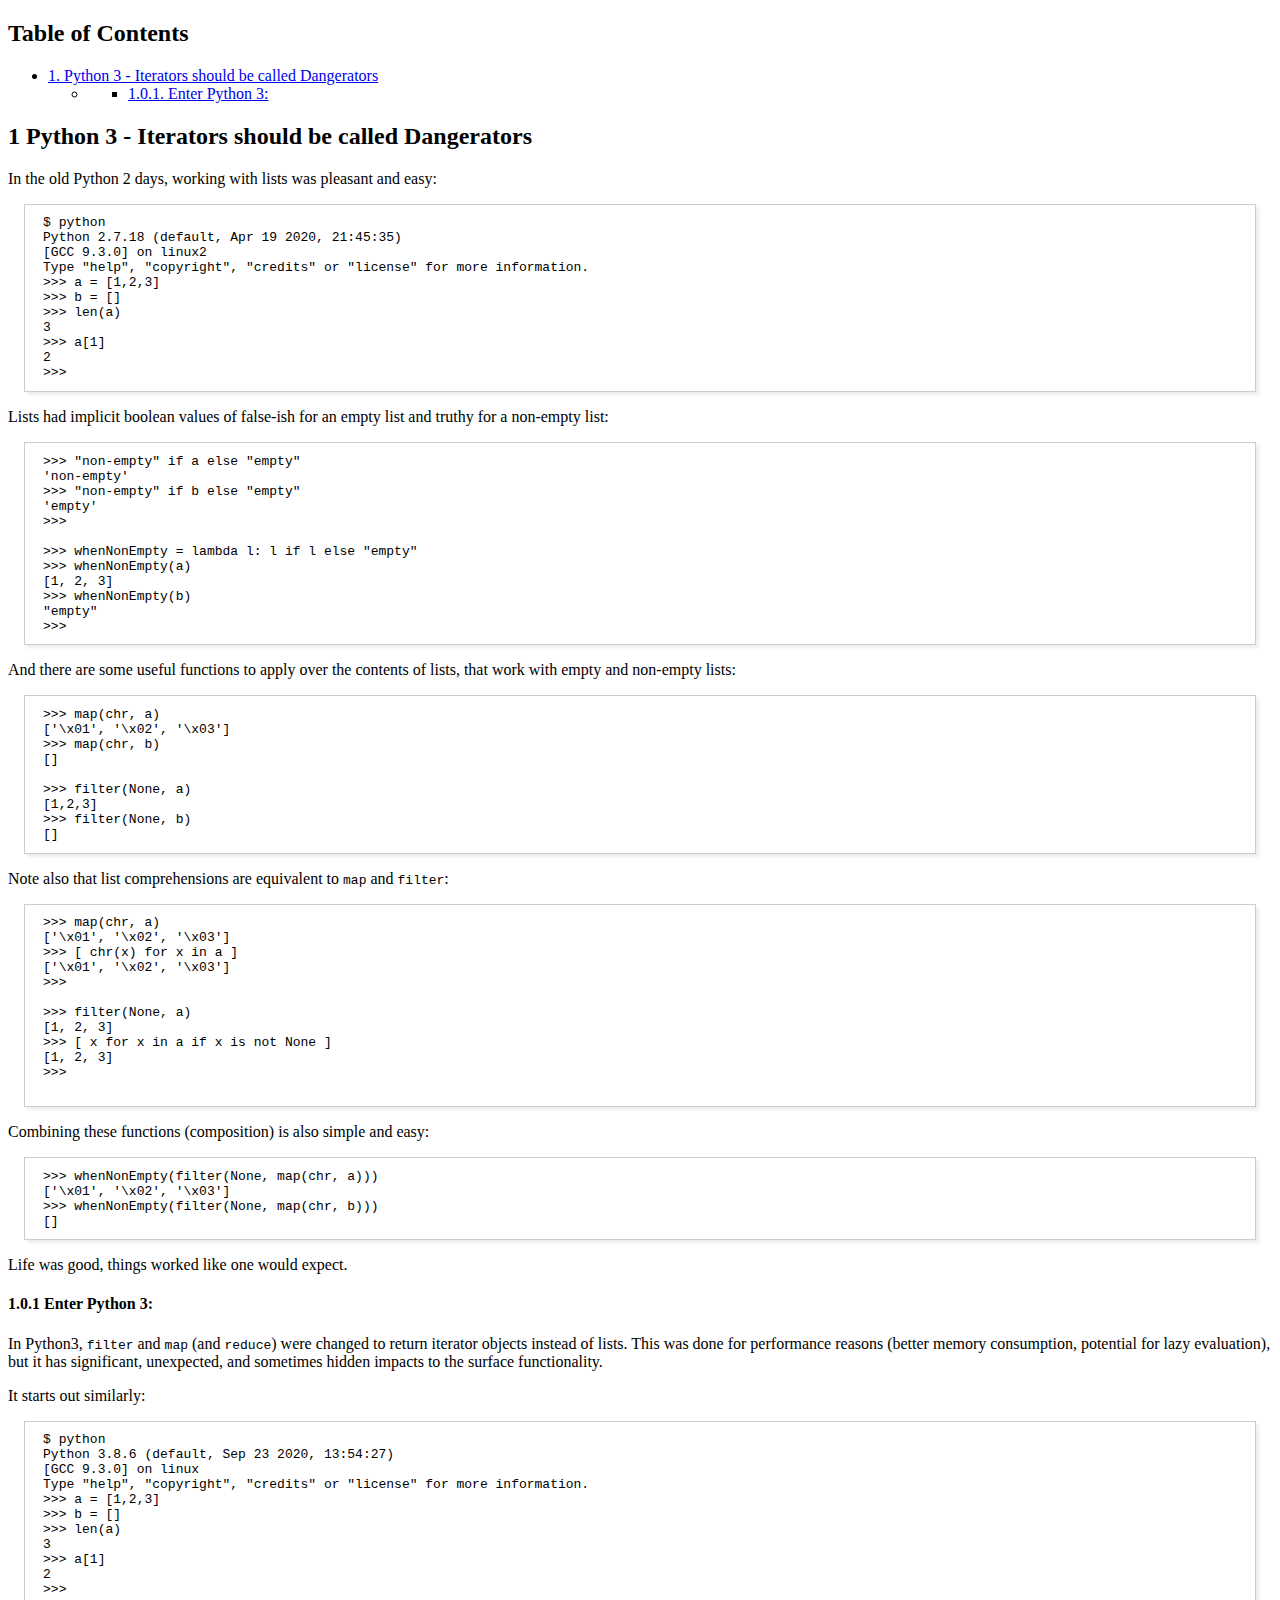
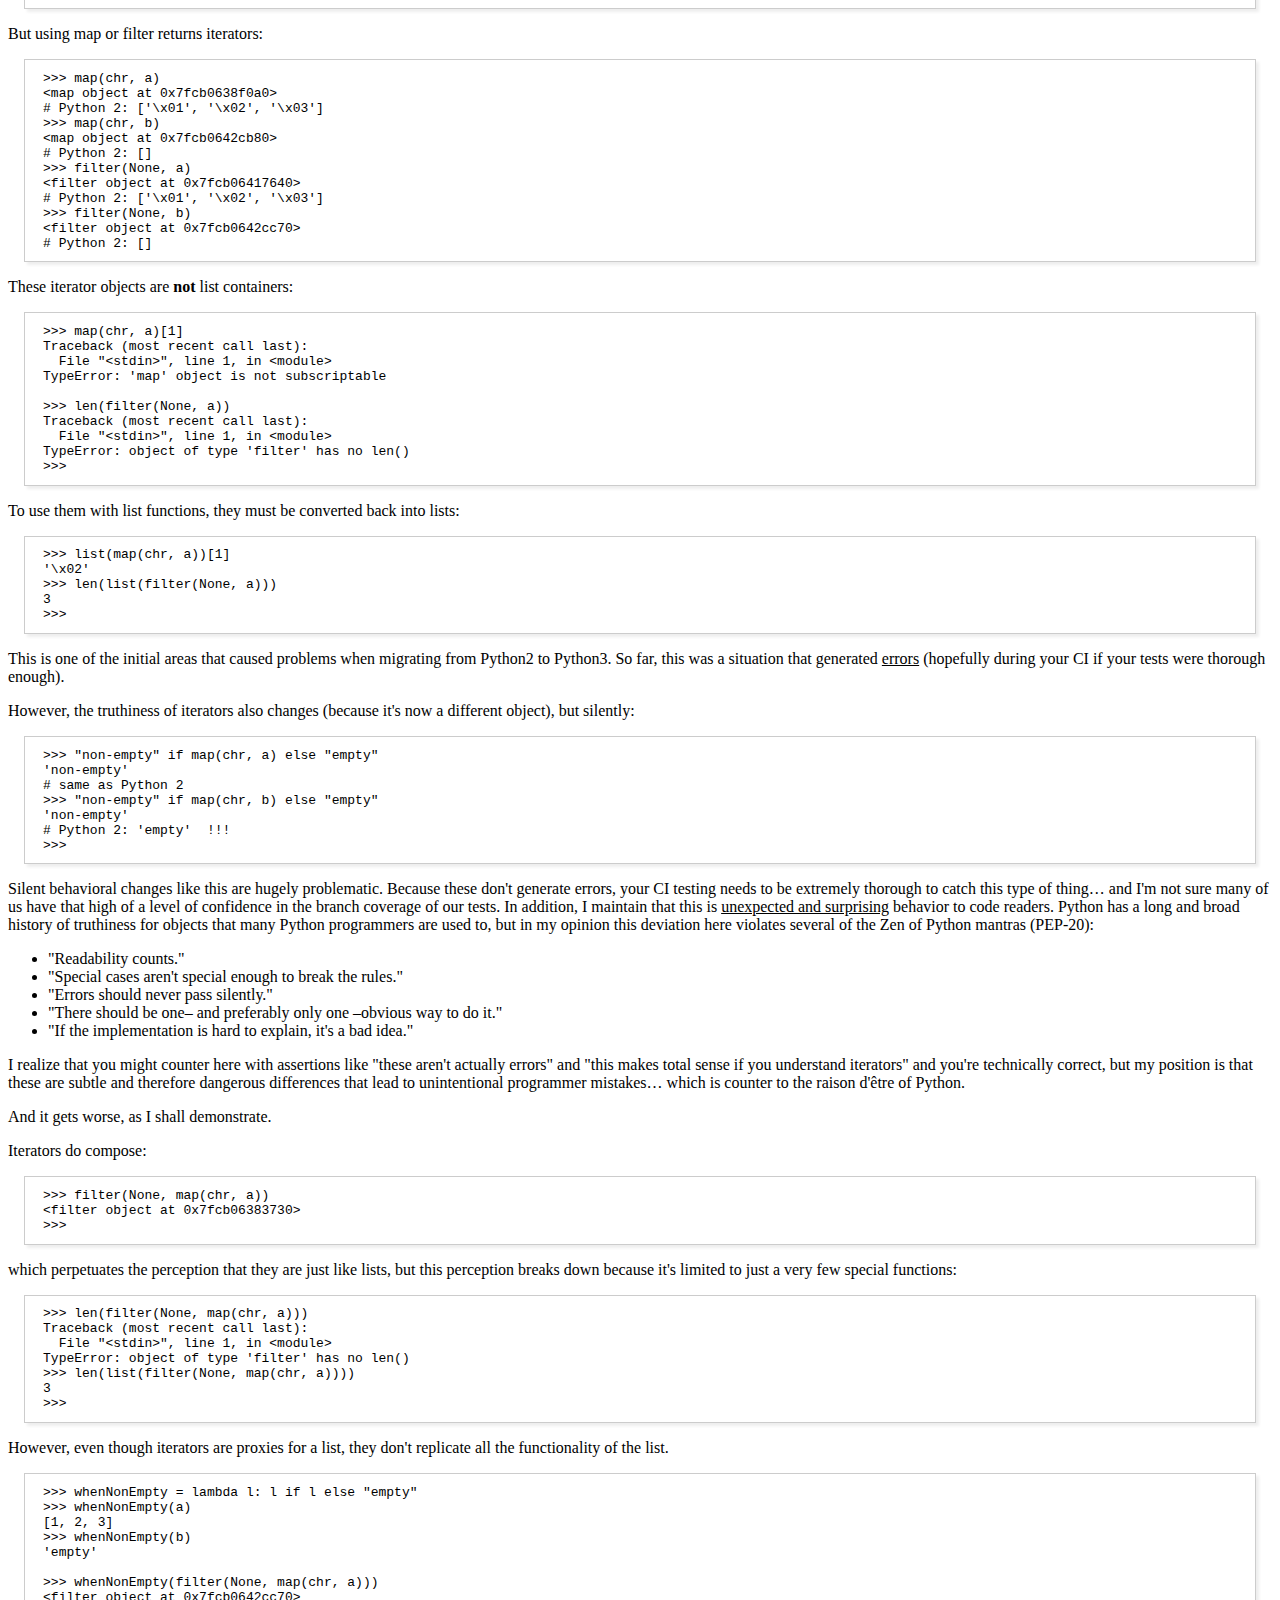
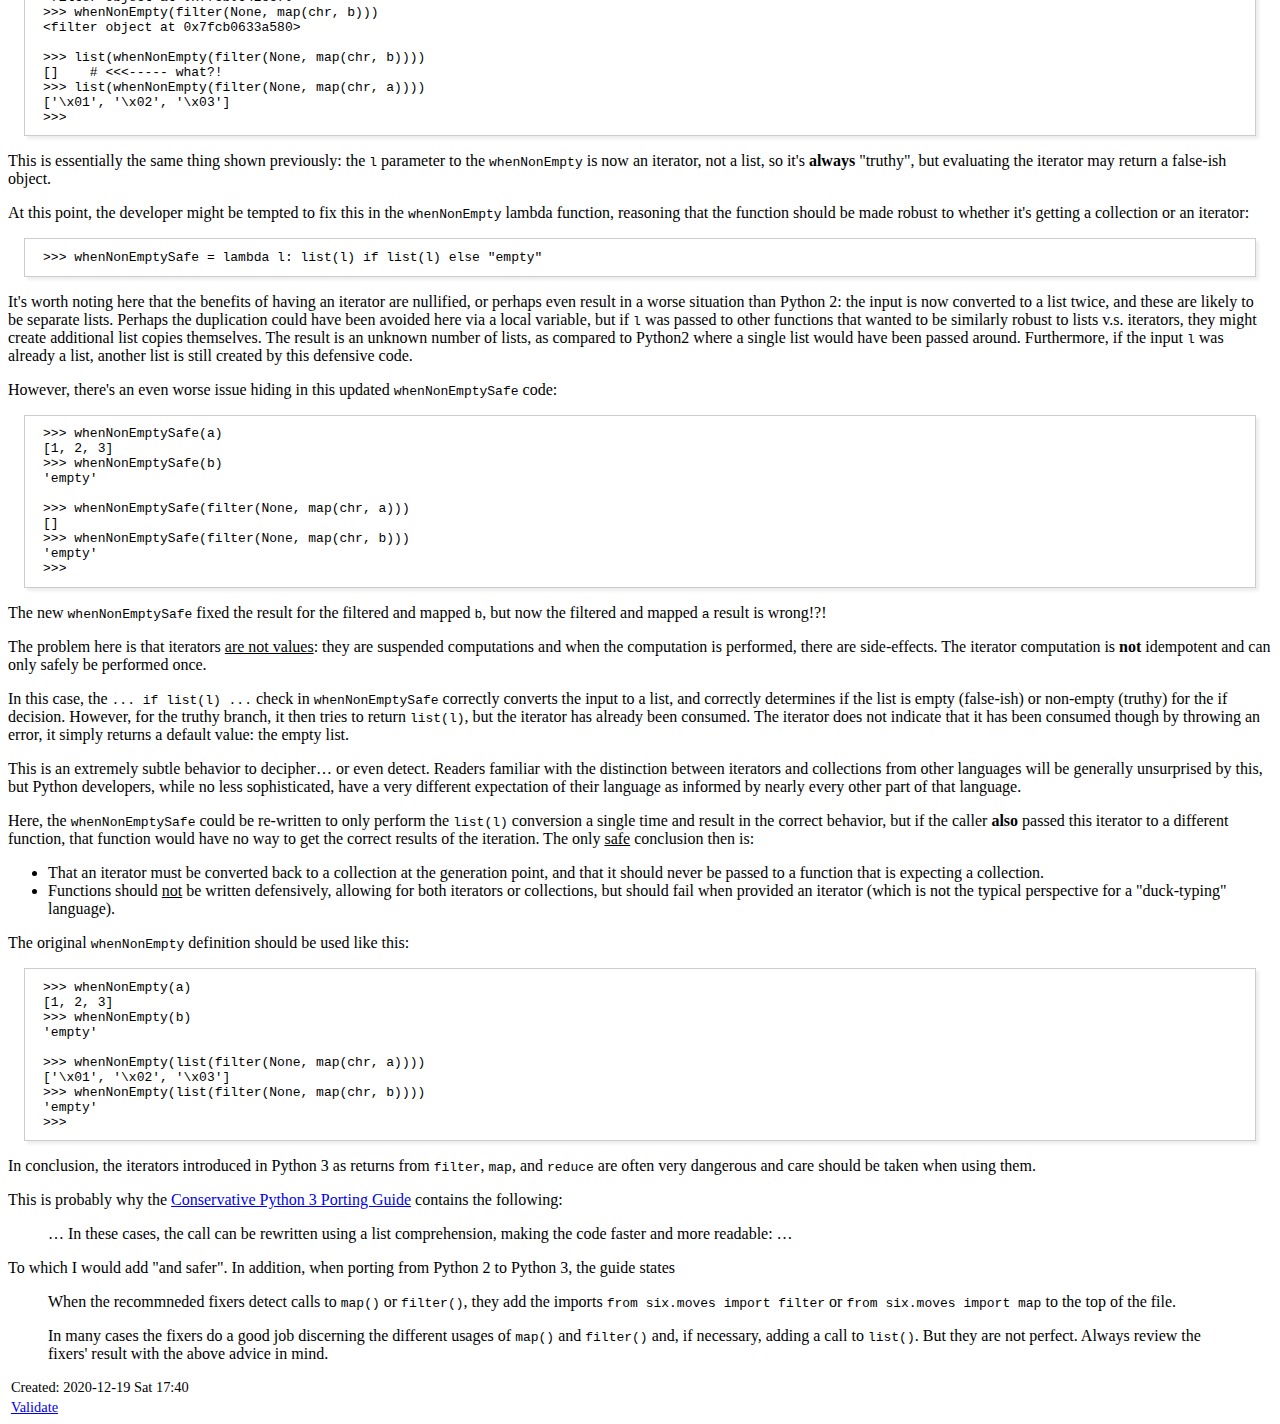
==== python3Dangerator.html @ 51eda881 "Use org-export to generate HTML form." ====
<?xml version="1.0" encoding="utf-8"?>
<!DOCTYPE html PUBLIC "-//W3C//DTD XHTML 1.0 Strict//EN"
"http://www.w3.org/TR/xhtml1/DTD/xhtml1-strict.dtd">
<html xmlns="http://www.w3.org/1999/xhtml" lang="en" xml:lang="en">
<head>
<!-- 2020-12-19 Sat 17:40 -->
<meta http-equiv="Content-Type" content="text/html;charset=utf-8" />
<meta name="viewport" content="width=device-width, initial-scale=1" />
<title>&lrm;</title>
<meta name="generator" content="Org mode" />
<style type="text/css">
 <!--/*--><![CDATA[/*><!--*/
  .title  { text-align: center;
             margin-bottom: .2em; }
  .subtitle { text-align: center;
              font-size: medium;
              font-weight: bold;
              margin-top:0; }
  .todo   { font-family: monospace; color: red; }
  .done   { font-family: monospace; color: green; }
  .priority { font-family: monospace; color: orange; }
  .tag    { background-color: #eee; font-family: monospace;
            padding: 2px; font-size: 80%; font-weight: normal; }
  .timestamp { color: #bebebe; }
  .timestamp-kwd { color: #5f9ea0; }
  .org-right  { margin-left: auto; margin-right: 0px;  text-align: right; }
  .org-left   { margin-left: 0px;  margin-right: auto; text-align: left; }
  .org-center { margin-left: auto; margin-right: auto; text-align: center; }
  .underline { text-decoration: underline; }
  #postamble p, #preamble p { font-size: 90%; margin: .2em; }
  p.verse { margin-left: 3%; }
  pre {
    border: 1px solid #ccc;
    box-shadow: 3px 3px 3px #eee;
    padding: 8pt;
    font-family: monospace;
    overflow: auto;
    margin: 1.2em;
  }
  pre.src {
    position: relative;
    overflow: visible;
    padding-top: 1.2em;
  }
  pre.src:before {
    display: none;
    position: absolute;
    background-color: white;
    top: -10px;
    right: 10px;
    padding: 3px;
    border: 1px solid black;
  }
  pre.src:hover:before { display: inline;}
  /* Languages per Org manual */
  pre.src-asymptote:before { content: 'Asymptote'; }
  pre.src-awk:before { content: 'Awk'; }
  pre.src-C:before { content: 'C'; }
  /* pre.src-C++ doesn't work in CSS */
  pre.src-clojure:before { content: 'Clojure'; }
  pre.src-css:before { content: 'CSS'; }
  pre.src-D:before { content: 'D'; }
  pre.src-ditaa:before { content: 'ditaa'; }
  pre.src-dot:before { content: 'Graphviz'; }
  pre.src-calc:before { content: 'Emacs Calc'; }
  pre.src-emacs-lisp:before { content: 'Emacs Lisp'; }
  pre.src-fortran:before { content: 'Fortran'; }
  pre.src-gnuplot:before { content: 'gnuplot'; }
  pre.src-haskell:before { content: 'Haskell'; }
  pre.src-hledger:before { content: 'hledger'; }
  pre.src-java:before { content: 'Java'; }
  pre.src-js:before { content: 'Javascript'; }
  pre.src-latex:before { content: 'LaTeX'; }
  pre.src-ledger:before { content: 'Ledger'; }
  pre.src-lisp:before { content: 'Lisp'; }
  pre.src-lilypond:before { content: 'Lilypond'; }
  pre.src-lua:before { content: 'Lua'; }
  pre.src-matlab:before { content: 'MATLAB'; }
  pre.src-mscgen:before { content: 'Mscgen'; }
  pre.src-ocaml:before { content: 'Objective Caml'; }
  pre.src-octave:before { content: 'Octave'; }
  pre.src-org:before { content: 'Org mode'; }
  pre.src-oz:before { content: 'OZ'; }
  pre.src-plantuml:before { content: 'Plantuml'; }
  pre.src-processing:before { content: 'Processing.js'; }
  pre.src-python:before { content: 'Python'; }
  pre.src-R:before { content: 'R'; }
  pre.src-ruby:before { content: 'Ruby'; }
  pre.src-sass:before { content: 'Sass'; }
  pre.src-scheme:before { content: 'Scheme'; }
  pre.src-screen:before { content: 'Gnu Screen'; }
  pre.src-sed:before { content: 'Sed'; }
  pre.src-sh:before { content: 'shell'; }
  pre.src-sql:before { content: 'SQL'; }
  pre.src-sqlite:before { content: 'SQLite'; }
  /* additional languages in org.el's org-babel-load-languages alist */
  pre.src-forth:before { content: 'Forth'; }
  pre.src-io:before { content: 'IO'; }
  pre.src-J:before { content: 'J'; }
  pre.src-makefile:before { content: 'Makefile'; }
  pre.src-maxima:before { content: 'Maxima'; }
  pre.src-perl:before { content: 'Perl'; }
  pre.src-picolisp:before { content: 'Pico Lisp'; }
  pre.src-scala:before { content: 'Scala'; }
  pre.src-shell:before { content: 'Shell Script'; }
  pre.src-ebnf2ps:before { content: 'ebfn2ps'; }
  /* additional language identifiers per "defun org-babel-execute"
       in ob-*.el */
  pre.src-cpp:before  { content: 'C++'; }
  pre.src-abc:before  { content: 'ABC'; }
  pre.src-coq:before  { content: 'Coq'; }
  pre.src-groovy:before  { content: 'Groovy'; }
  /* additional language identifiers from org-babel-shell-names in
     ob-shell.el: ob-shell is the only babel language using a lambda to put
     the execution function name together. */
  pre.src-bash:before  { content: 'bash'; }
  pre.src-csh:before  { content: 'csh'; }
  pre.src-ash:before  { content: 'ash'; }
  pre.src-dash:before  { content: 'dash'; }
  pre.src-ksh:before  { content: 'ksh'; }
  pre.src-mksh:before  { content: 'mksh'; }
  pre.src-posh:before  { content: 'posh'; }
  /* Additional Emacs modes also supported by the LaTeX listings package */
  pre.src-ada:before { content: 'Ada'; }
  pre.src-asm:before { content: 'Assembler'; }
  pre.src-caml:before { content: 'Caml'; }
  pre.src-delphi:before { content: 'Delphi'; }
  pre.src-html:before { content: 'HTML'; }
  pre.src-idl:before { content: 'IDL'; }
  pre.src-mercury:before { content: 'Mercury'; }
  pre.src-metapost:before { content: 'MetaPost'; }
  pre.src-modula-2:before { content: 'Modula-2'; }
  pre.src-pascal:before { content: 'Pascal'; }
  pre.src-ps:before { content: 'PostScript'; }
  pre.src-prolog:before { content: 'Prolog'; }
  pre.src-simula:before { content: 'Simula'; }
  pre.src-tcl:before { content: 'tcl'; }
  pre.src-tex:before { content: 'TeX'; }
  pre.src-plain-tex:before { content: 'Plain TeX'; }
  pre.src-verilog:before { content: 'Verilog'; }
  pre.src-vhdl:before { content: 'VHDL'; }
  pre.src-xml:before { content: 'XML'; }
  pre.src-nxml:before { content: 'XML'; }
  /* add a generic configuration mode; LaTeX export needs an additional
     (add-to-list 'org-latex-listings-langs '(conf " ")) in .emacs */
  pre.src-conf:before { content: 'Configuration File'; }

  table { border-collapse:collapse; }
  caption.t-above { caption-side: top; }
  caption.t-bottom { caption-side: bottom; }
  td, th { vertical-align:top;  }
  th.org-right  { text-align: center;  }
  th.org-left   { text-align: center;   }
  th.org-center { text-align: center; }
  td.org-right  { text-align: right;  }
  td.org-left   { text-align: left;   }
  td.org-center { text-align: center; }
  dt { font-weight: bold; }
  .footpara { display: inline; }
  .footdef  { margin-bottom: 1em; }
  .figure { padding: 1em; }
  .figure p { text-align: center; }
  .inlinetask {
    padding: 10px;
    border: 2px solid gray;
    margin: 10px;
    background: #ffffcc;
  }
  #org-div-home-and-up
   { text-align: right; font-size: 70%; white-space: nowrap; }
  textarea { overflow-x: auto; }
  .linenr { font-size: smaller }
  .code-highlighted { background-color: #ffff00; }
  .org-info-js_info-navigation { border-style: none; }
  #org-info-js_console-label
    { font-size: 10px; font-weight: bold; white-space: nowrap; }
  .org-info-js_search-highlight
    { background-color: #ffff00; color: #000000; font-weight: bold; }
  .org-svg { width: 90%; }
  /*]]>*/-->
</style>
<script type="text/javascript">
/*
@licstart  The following is the entire license notice for the
JavaScript code in this tag.

Copyright (C) 2012-2019 Free Software Foundation, Inc.

The JavaScript code in this tag is free software: you can
redistribute it and/or modify it under the terms of the GNU
General Public License (GNU GPL) as published by the Free Software
Foundation, either version 3 of the License, or (at your option)
any later version.  The code is distributed WITHOUT ANY WARRANTY;
without even the implied warranty of MERCHANTABILITY or FITNESS
FOR A PARTICULAR PURPOSE.  See the GNU GPL for more details.

As additional permission under GNU GPL version 3 section 7, you
may distribute non-source (e.g., minimized or compacted) forms of
that code without the copy of the GNU GPL normally required by
section 4, provided you include this license notice and a URL
through which recipients can access the Corresponding Source.


@licend  The above is the entire license notice
for the JavaScript code in this tag.
*/
<!--/*--><![CDATA[/*><!--*/
 function CodeHighlightOn(elem, id)
 {
   var target = document.getElementById(id);
   if(null != target) {
     elem.cacheClassElem = elem.className;
     elem.cacheClassTarget = target.className;
     target.className = "code-highlighted";
     elem.className   = "code-highlighted";
   }
 }
 function CodeHighlightOff(elem, id)
 {
   var target = document.getElementById(id);
   if(elem.cacheClassElem)
     elem.className = elem.cacheClassElem;
   if(elem.cacheClassTarget)
     target.className = elem.cacheClassTarget;
 }
/*]]>*///-->
</script>
</head>
<body>
<div id="content">
<div id="table-of-contents">
<h2>Table of Contents</h2>
<div id="text-table-of-contents">
<ul>
<li><a href="#org1768fa9">1. Python 3 - Iterators should be called Dangerators</a>
<ul>
<li>
<ul>
<li><a href="#orge7d2450">1.0.1. Enter Python 3:</a></li>
</ul>
</li>
</ul>
</li>
</ul>
</div>
</div>
<div id="outline-container-org1768fa9" class="outline-2">
<h2 id="org1768fa9"><span class="section-number-2">1</span> Python 3 - Iterators should be called Dangerators</h2>
<div class="outline-text-2" id="text-1">
<p>
In the old Python 2 days, working with lists was pleasant and easy:
</p>

<pre class="example">
 $ python
 Python 2.7.18 (default, Apr 19 2020, 21:45:35)
 [GCC 9.3.0] on linux2
 Type "help", "copyright", "credits" or "license" for more information.
 &gt;&gt;&gt; a = [1,2,3]
 &gt;&gt;&gt; b = []
 &gt;&gt;&gt; len(a)
 3
 &gt;&gt;&gt; a[1]
 2
 &gt;&gt;&gt;
</pre>

<p>
Lists had implicit boolean values of false-ish for an empty list and
truthy for a non-empty list:
</p>

<pre class="example">
 &gt;&gt;&gt; "non-empty" if a else "empty"
 'non-empty'
 &gt;&gt;&gt; "non-empty" if b else "empty"
 'empty'
 &gt;&gt;&gt;

 &gt;&gt;&gt; whenNonEmpty = lambda l: l if l else "empty"
 &gt;&gt;&gt; whenNonEmpty(a)
 [1, 2, 3]
 &gt;&gt;&gt; whenNonEmpty(b)
 "empty"
 &gt;&gt;&gt;
</pre>

<p>
And there are some useful functions to apply over the contents of
lists, that work with empty and non-empty lists:
</p>

<pre class="example">
 &gt;&gt;&gt; map(chr, a)
 ['\x01', '\x02', '\x03']
 &gt;&gt;&gt; map(chr, b)
 []

 &gt;&gt;&gt; filter(None, a)
 [1,2,3]
 &gt;&gt;&gt; filter(None, b)
 []
</pre>

<p>
Note also that list comprehensions are equivalent to <code>map</code> and <code>filter</code>:
</p>

<pre class="example">
 &gt;&gt;&gt; map(chr, a)
 ['\x01', '\x02', '\x03']
 &gt;&gt;&gt; [ chr(x) for x in a ]
 ['\x01', '\x02', '\x03']
 &gt;&gt;&gt;

 &gt;&gt;&gt; filter(None, a)
 [1, 2, 3]
 &gt;&gt;&gt; [ x for x in a if x is not None ]
 [1, 2, 3]
 &gt;&gt;&gt;
 
</pre>

<p>
Combining these functions (composition) is also simple and easy:
</p>

<pre class="example">
 &gt;&gt;&gt; whenNonEmpty(filter(None, map(chr, a)))
 ['\x01', '\x02', '\x03']
 &gt;&gt;&gt; whenNonEmpty(filter(None, map(chr, b)))
 []
</pre>

<p>
Life was good, things worked like one would expect.
</p>
</div>

<div id="outline-container-orge7d2450" class="outline-4">
<h4 id="orge7d2450"><span class="section-number-4">1.0.1</span> Enter Python 3:</h4>
<div class="outline-text-4" id="text-1-0-1">
<p>
In Python3, <code>filter</code> and <code>map</code> (and <code>reduce</code>) were changed to return
iterator objects instead of lists.  This was done for performance
reasons (better memory consumption, potential for lazy evaluation),
but it has significant, unexpected, and sometimes hidden impacts to
the surface functionality.
</p>

<p>
It starts out similarly:
</p>

<pre class="example">
 $ python
 Python 3.8.6 (default, Sep 23 2020, 13:54:27)
 [GCC 9.3.0] on linux
 Type "help", "copyright", "credits" or "license" for more information.
 &gt;&gt;&gt; a = [1,2,3]
 &gt;&gt;&gt; b = []
 &gt;&gt;&gt; len(a)
 3
 &gt;&gt;&gt; a[1]
 2
 &gt;&gt;&gt;
</pre>

<p>
But using map or filter returns iterators:
</p>

<pre class="example">
 &gt;&gt;&gt; map(chr, a)
 &lt;map object at 0x7fcb0638f0a0&gt;
 # Python 2: ['\x01', '\x02', '\x03']
 &gt;&gt;&gt; map(chr, b)
 &lt;map object at 0x7fcb0642cb80&gt;
 # Python 2: []
 &gt;&gt;&gt; filter(None, a)
 &lt;filter object at 0x7fcb06417640&gt;
 # Python 2: ['\x01', '\x02', '\x03']
 &gt;&gt;&gt; filter(None, b)
 &lt;filter object at 0x7fcb0642cc70&gt;
 # Python 2: []
</pre>

<p>
These iterator objects are <b>not</b> list containers:
</p>

<pre class="example">
 &gt;&gt;&gt; map(chr, a)[1]
 Traceback (most recent call last):
   File "&lt;stdin&gt;", line 1, in &lt;module&gt;
 TypeError: 'map' object is not subscriptable

 &gt;&gt;&gt; len(filter(None, a))
 Traceback (most recent call last):
   File "&lt;stdin&gt;", line 1, in &lt;module&gt;
 TypeError: object of type 'filter' has no len()
 &gt;&gt;&gt; 
</pre>

<p>
To use them with list functions, they must be converted back into lists:
</p>

<pre class="example">
 &gt;&gt;&gt; list(map(chr, a))[1]
 '\x02'
 &gt;&gt;&gt; len(list(filter(None, a)))
 3
 &gt;&gt;&gt;
</pre>

<p>
This is one of the initial areas that caused problems when migrating
from Python2 to Python3.  So far, this was a situation that generated
<span class="underline">errors</span> (hopefully during your CI if your tests were thorough
enough).  
</p>

<p>
However, the truthiness of iterators also changes (because it's now a
different object), but silently:
</p>

<pre class="example">
 &gt;&gt;&gt; "non-empty" if map(chr, a) else "empty"
 'non-empty'
 # same as Python 2
 &gt;&gt;&gt; "non-empty" if map(chr, b) else "empty"
 'non-empty'
 # Python 2: 'empty'  !!!
 &gt;&gt;&gt;
</pre>

<p>
Silent behavioral changes like this are hugely problematic.  Because
these don't generate errors, your CI testing needs to be extremely
thorough to catch this type of thing&#x2026; and I'm not sure many of us
have that high of a level of confidence in the branch coverage of our
tests.  In addition, I maintain that this is <span class="underline">unexpected and
surprising</span> behavior to code readers.  Python has a long and broad
history of truthiness for objects that many Python programmers are
used to, but in my opinion this deviation here violates several of
the Zen of Python mantras (PEP-20):
</p>

<ul class="org-ul">
<li>"Readability counts."</li>
<li>"Special cases aren't special enough to break the rules."</li>
<li>"Errors should never pass silently."</li>
<li>"There should be one&#x2013; and preferably only one &#x2013;obvious way to do it."</li>
<li>"If the implementation is hard to explain, it's a bad idea."</li>
</ul>

<p>
I realize that you might counter here with assertions like "these
aren't actually errors" and "this makes total sense if you understand
iterators" and you're technically correct, but my position is that
these are subtle and therefore dangerous differences that lead to
unintentional programmer mistakes&#x2026; which is counter to the raison
d'être of Python.
</p>

<p>
And it gets worse, as I shall demonstrate.
</p>

<p>
Iterators do compose:
</p>

<pre class="example">
 &gt;&gt;&gt; filter(None, map(chr, a))
 &lt;filter object at 0x7fcb06383730&gt;
 &gt;&gt;&gt;
</pre>

<p>
which perpetuates the perception that they are just like lists, but
this perception breaks down because it's limited to just a very few
special functions:
</p>

<pre class="example">
 &gt;&gt;&gt; len(filter(None, map(chr, a)))
 Traceback (most recent call last):
   File "&lt;stdin&gt;", line 1, in &lt;module&gt;
 TypeError: object of type 'filter' has no len()
 &gt;&gt;&gt; len(list(filter(None, map(chr, a))))
 3
 &gt;&gt;&gt;
</pre>

<p>
However, even though iterators are proxies for a list, they don't
replicate all the functionality of the list.
</p>

<pre class="example">
 &gt;&gt;&gt; whenNonEmpty = lambda l: l if l else "empty"
 &gt;&gt;&gt; whenNonEmpty(a)
 [1, 2, 3]
 &gt;&gt;&gt; whenNonEmpty(b)
 'empty'

 &gt;&gt;&gt; whenNonEmpty(filter(None, map(chr, a)))
 &lt;filter object at 0x7fcb0642cc70&gt;
 &gt;&gt;&gt; whenNonEmpty(filter(None, map(chr, b)))
 &lt;filter object at 0x7fcb0633a580&gt;

 &gt;&gt;&gt; list(whenNonEmpty(filter(None, map(chr, b))))
 []    # &lt;&lt;&lt;----- what?!
 &gt;&gt;&gt; list(whenNonEmpty(filter(None, map(chr, a))))
 ['\x01', '\x02', '\x03']
 &gt;&gt;&gt;
</pre>

<p>
This is essentially the same thing shown previously: the <code>l</code>
parameter to the <code>whenNonEmpty</code> is now an iterator, not a list, so
it's <b>always</b> "truthy", but evaluating the iterator may return a
false-ish object.
</p>

<p>
At this point, the developer might be tempted to fix this in the
<code>whenNonEmpty</code> lambda function, reasoning that the function should be
made robust to whether it's getting a collection or an iterator:
</p>

<pre class="example">
 &gt;&gt;&gt; whenNonEmptySafe = lambda l: list(l) if list(l) else "empty"
</pre>

<p>
It's worth noting here that the benefits of having an iterator are
nullified, or perhaps even result in a worse situation than Python 2:
the input is now converted to a list twice, and these are likely to
be separate lists.  Perhaps the duplication could have been avoided
here via a local variable, but if <code>l</code> was passed to other functions
that wanted to be similarly robust to lists v.s. iterators, they
might create additional list copies themselves.  The result is an
unknown number of lists, as compared to Python2 where a single list
would have been passed around.  Furthermore, if the input <code>l</code> was
already a list, another list is still created by this defensive code.
</p>

<p>
However, there's an even worse issue hiding in this updated
<code>whenNonEmptySafe</code> code:
</p>

<pre class="example">
 &gt;&gt;&gt; whenNonEmptySafe(a)
 [1, 2, 3]
 &gt;&gt;&gt; whenNonEmptySafe(b)
 'empty'

 &gt;&gt;&gt; whenNonEmptySafe(filter(None, map(chr, a)))
 []
 &gt;&gt;&gt; whenNonEmptySafe(filter(None, map(chr, b)))
 'empty'
 &gt;&gt;&gt; 
</pre>

<p>
The new <code>whenNonEmptySafe</code> fixed the result for the filtered and
mapped <code>b</code>, but now the filtered and mapped <code>a</code> result is wrong!?!
</p>

<p>
The problem here is that iterators <span class="underline">are not values</span>: they are
suspended computations and when the computation is performed, there
are side-effects.  The iterator computation is <b>not</b> idempotent and
can only safely be performed once.
</p>

<p>
In this case, the <code>... if list(l) ...</code> check in <code>whenNonEmptySafe</code>
correctly converts the input to a list, and correctly determines if
the list is empty (false-ish) or non-empty (truthy) for the if
decision.  However, for the truthy branch, it then tries to return
<code>list(l)</code>, but the iterator has already been consumed.  The iterator
does not indicate that it has been consumed though by throwing an
error, it simply returns a default value: the empty list.
</p>

<p>
This is an extremely subtle behavior to decipher&#x2026; or even detect.
Readers familiar with the distinction between iterators and
collections from other languages will be generally unsurprised by
this, but Python developers, while no less sophisticated, have a very
different expectation of their language as informed by nearly every
other part of that language.
</p>

<p>
Here, the <code>whenNonEmptySafe</code> could be re-written to only perform the
<code>list(l)</code> conversion a single time and result in the correct
behavior, but if the caller <b>also</b> passed this iterator to a
different function, that function would have no way to get the
correct results of the iteration.  The only <span class="underline">safe</span> conclusion then is:
</p>

<ul class="org-ul">
<li>That an iterator must be converted back to a collection at the
generation point, and that it should never be passed to a function
that is expecting a collection.</li>

<li>Functions should <span class="underline">not</span> be written defensively, allowing for both
iterators or collections, but should fail when provided an
iterator (which is not the typical perspective for a "duck-typing"
language).</li>
</ul>

<p>
The original <code>whenNonEmpty</code> definition should be used like this:
</p>

<pre class="example">
 &gt;&gt;&gt; whenNonEmpty(a)
 [1, 2, 3]
 &gt;&gt;&gt; whenNonEmpty(b)
 'empty'

 &gt;&gt;&gt; whenNonEmpty(list(filter(None, map(chr, a))))
 ['\x01', '\x02', '\x03']
 &gt;&gt;&gt; whenNonEmpty(list(filter(None, map(chr, b))))
 'empty'
 &gt;&gt;&gt; 
</pre>

<p>
In conclusion, the iterators introduced in Python 3 as returns from
<code>filter</code>, <code>map</code>, and <code>reduce</code> are often very dangerous and care
should be taken when using them.
</p>

<p>
This is probably why the <a href="https://portingguide.readthedocs.io/en/latest/iterators.html">Conservative Python 3 Porting Guide</a> contains
the following:
</p>

<blockquote>
<p>
&#x2026; In these cases, the call can be rewritten using a list
comprehension, making the code faster and more readable: &#x2026;
</p>
</blockquote>

<p>
To which I would add "and safer".  In addition, when porting from
Python 2 to Python 3, the guide states
</p>

<blockquote>
<p>
When the recommneded fixers detect calls to <code>map()</code> or <code>filter()</code>,
they add the imports <code>from six.moves import filter</code> or <code>from
   six.moves import map</code> to the top of the file.
</p>

<p>
In many cases the fixers do a good job discerning the different
usages of <code>map()</code> and <code>filter()</code> and, if necessary, adding a call
to <code>list()</code>.  But they are not perfect.  Always review the fixers'
result with the above advice in mind.
</p>
</blockquote>
</div>
</div>
</div>
</div>
<div id="postamble" class="status">
<p class="date">Created: 2020-12-19 Sat 17:40</p>
<p class="validation"><a href="http://validator.w3.org/check?uri=referer">Validate</a></p>
</div>
</body>
</html>
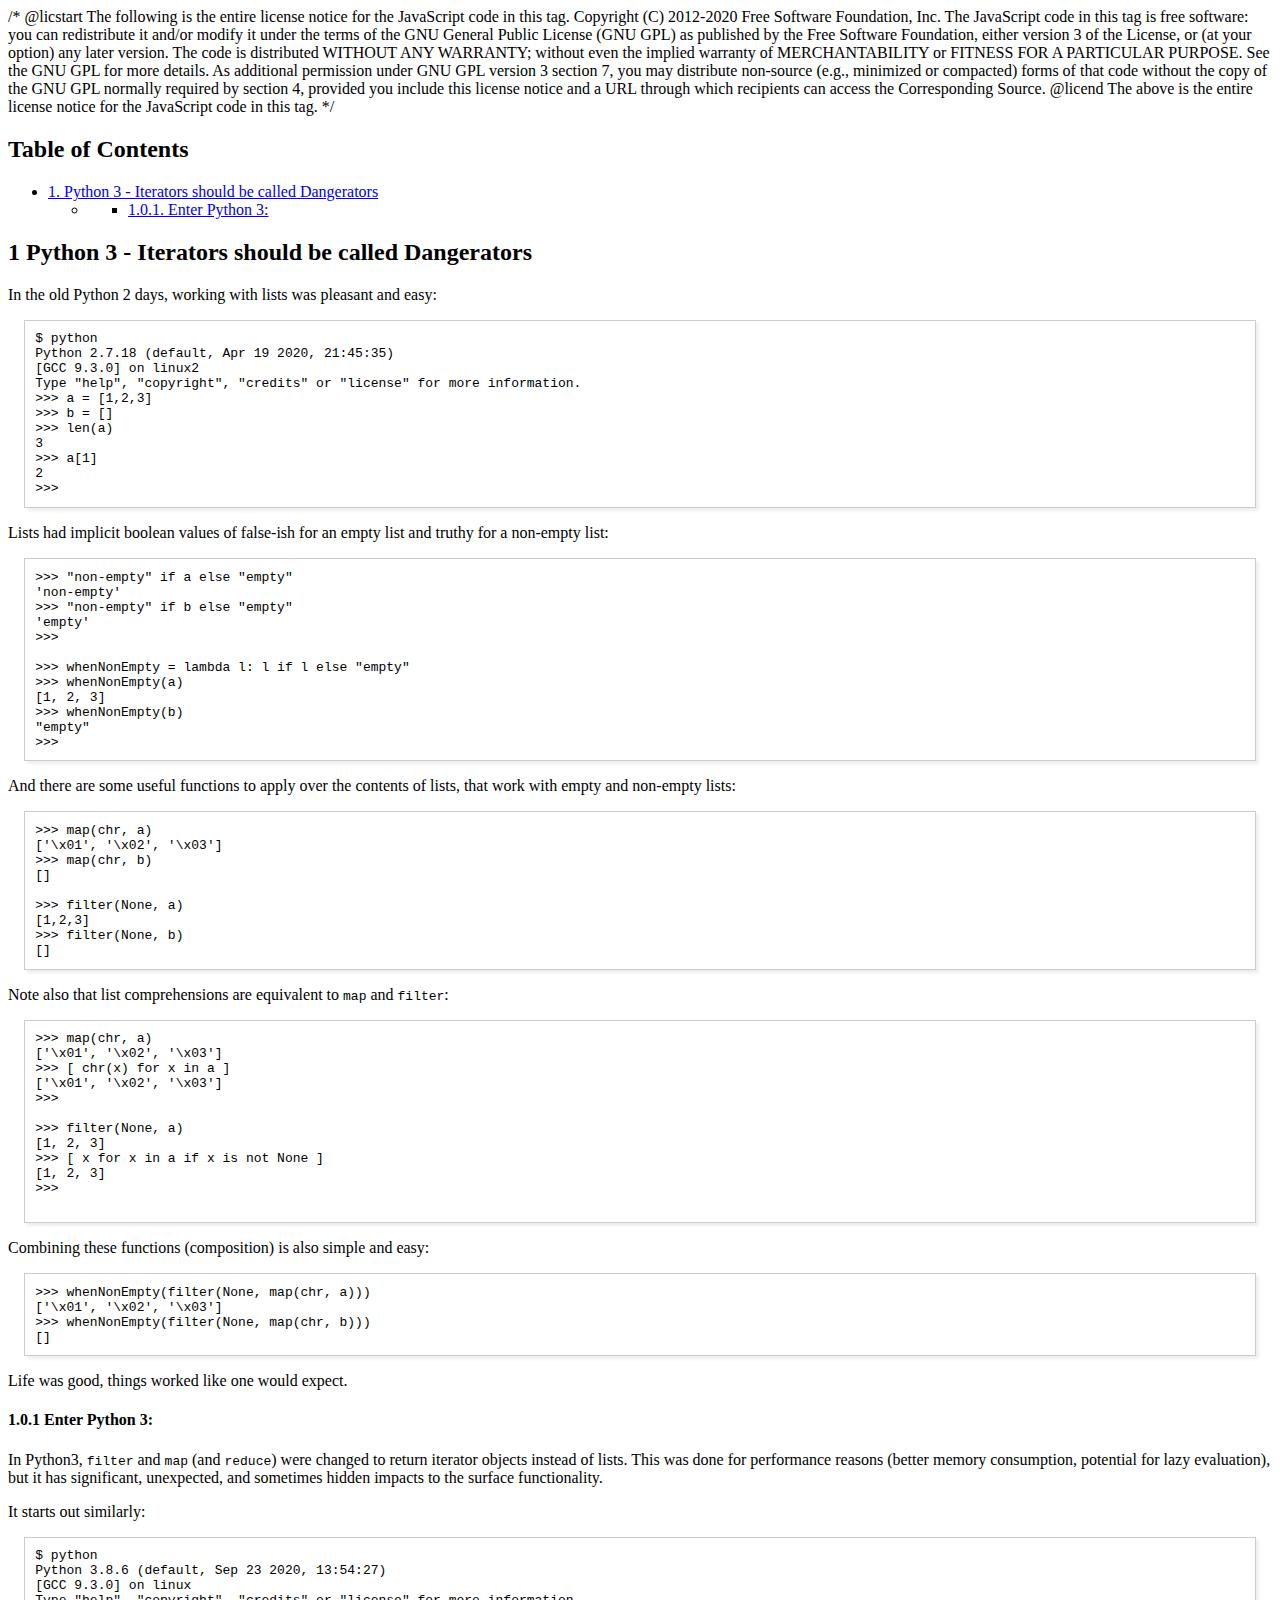
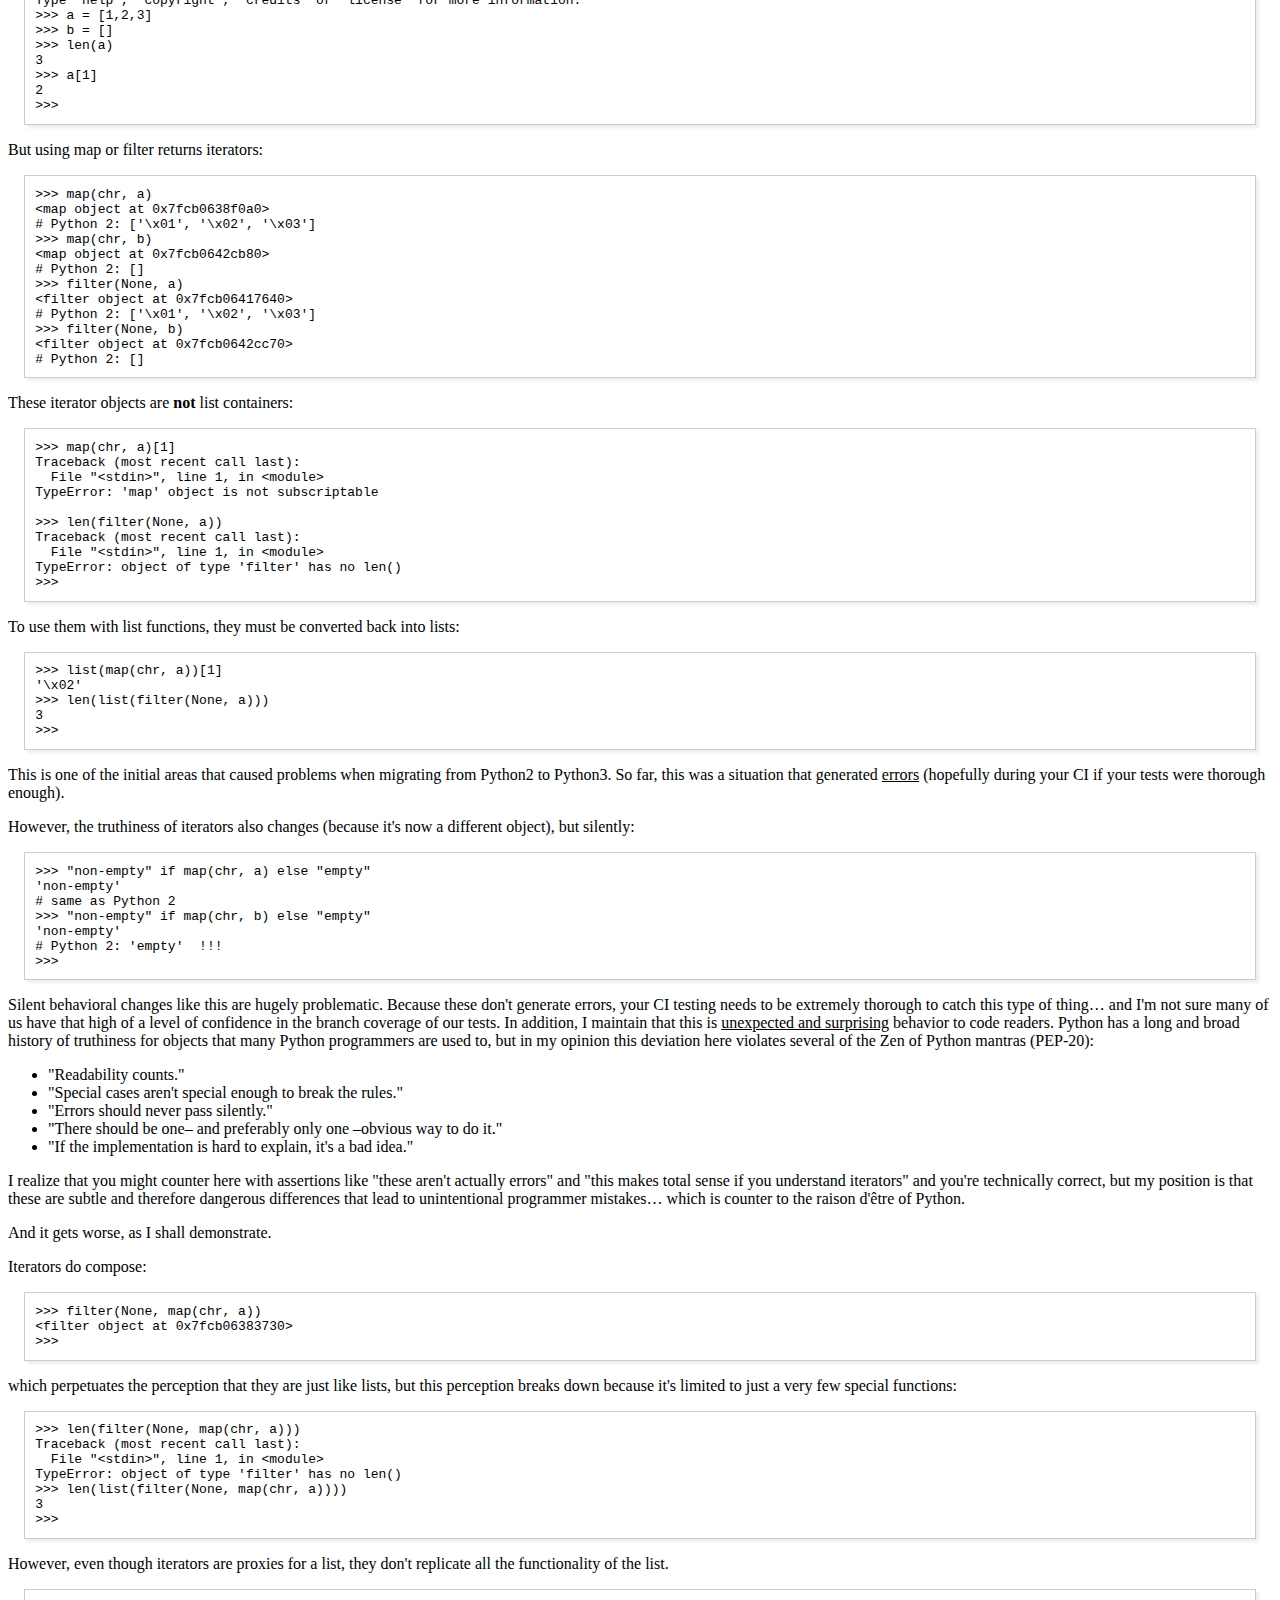
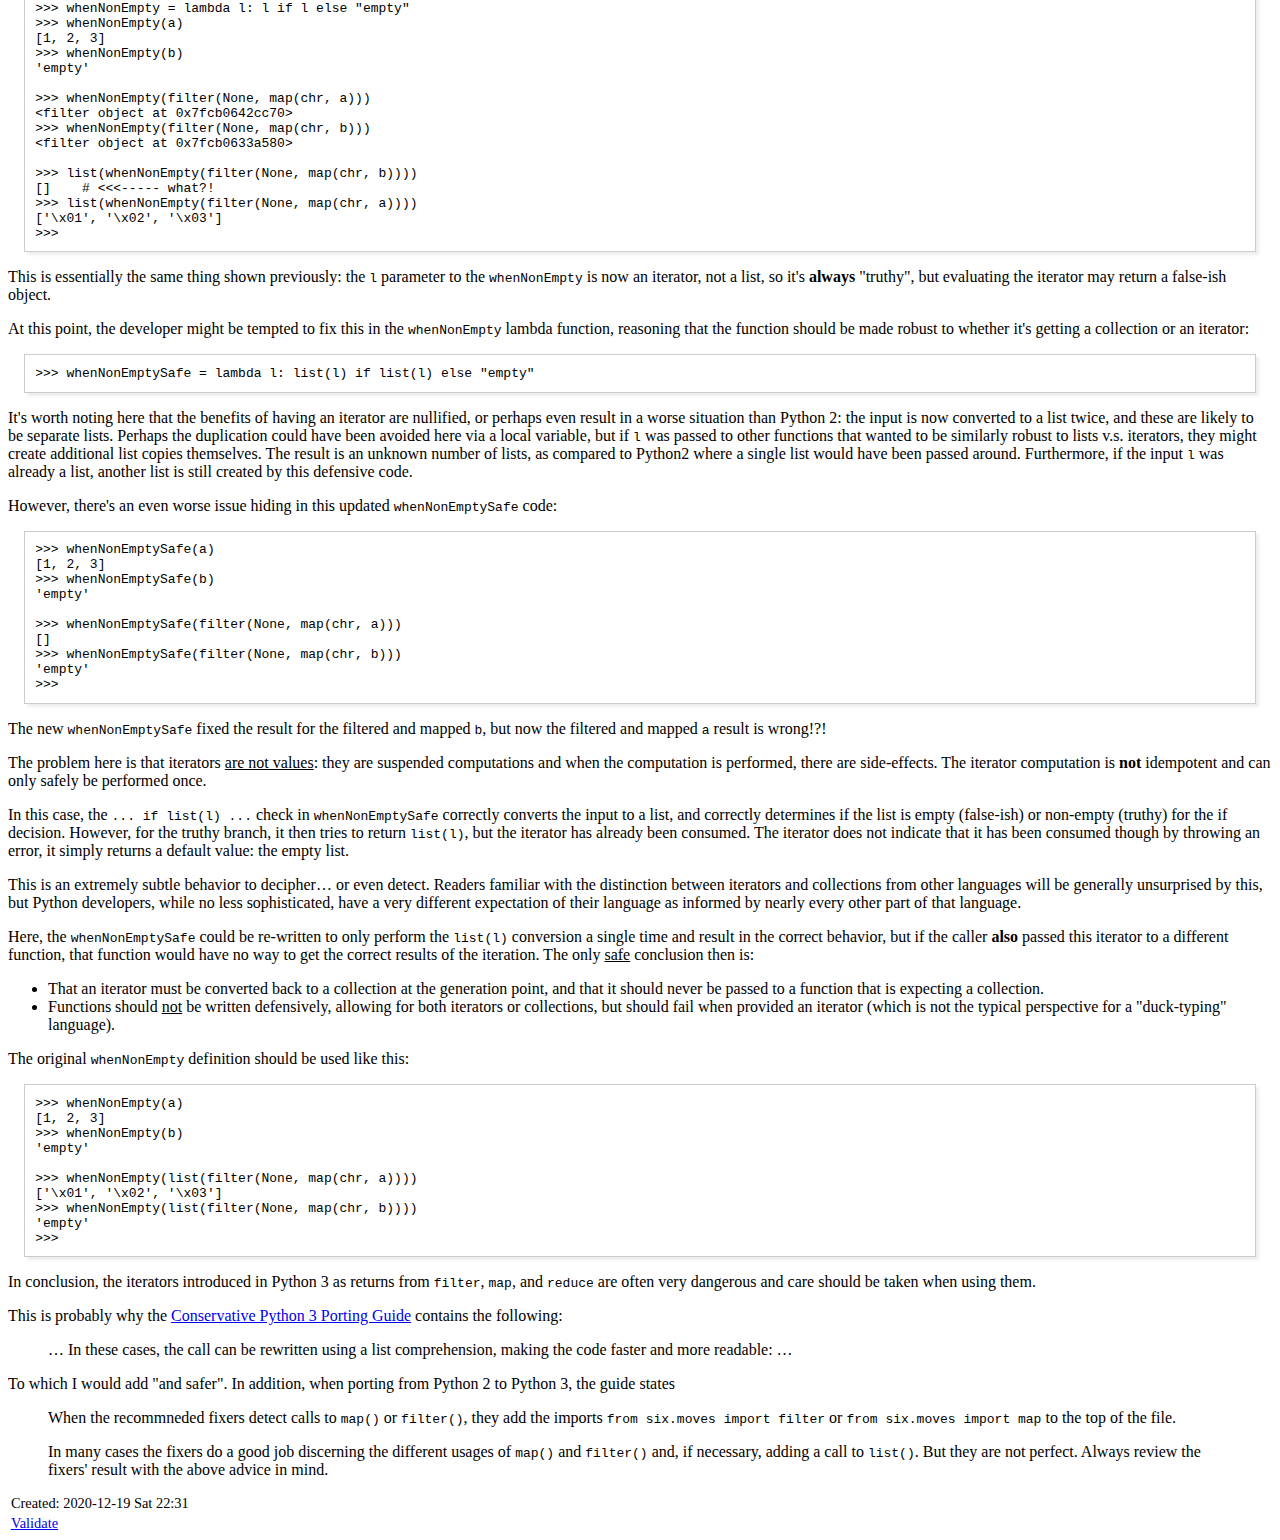
==== commit 6622c8aa: "Use external CSS and add do/gen_html.sh to generate consistently." ====
--- a/python3Dangerator.html
+++ b/python3Dangerator.html
@@ -3,7 +3,7 @@
 "http://www.w3.org/TR/xhtml1/DTD/xhtml1-strict.dtd">
 <html xmlns="http://www.w3.org/1999/xhtml" lang="en" xml:lang="en">
 <head>
-<!-- 2020-12-19 Sat 17:40 -->
+<!-- 2020-12-19 Sat 22:31 -->
 <meta http-equiv="Content-Type" content="text/html;charset=utf-8" />
 <meta name="viewport" content="width=device-width, initial-scale=1" />
 <title>&lrm;</title>
@@ -160,6 +160,19 @@
   .footdef  { margin-bottom: 1em; }
   .figure { padding: 1em; }
   .figure p { text-align: center; }
+  .equation-container {
+    display: table;
+    text-align: center;
+    width: 100%;
+  }
+  .equation {
+    vertical-align: middle;
+  }
+  .equation-label {
+    display: table-cell;
+    text-align: right;
+    vertical-align: middle;
+  }
   .inlinetask {
     padding: 10px;
     border: 2px solid gray;
@@ -179,12 +192,13 @@
   .org-svg { width: 90%; }
   /*]]>*/-->
 </style>
+<link rel="stylesheet" type="text/css" href="https://kquick.github.io/blog/blog.css>
 <script type="text/javascript">
 /*
 @licstart  The following is the entire license notice for the
 JavaScript code in this tag.
 
-Copyright (C) 2012-2019 Free Software Foundation, Inc.
+Copyright (C) 2012-2020 Free Software Foundation, Inc.
 
 The JavaScript code in this tag is free software: you can
 redistribute it and/or modify it under the terms of the GNU
@@ -232,11 +246,11 @@
 <h2>Table of Contents</h2>
 <div id="text-table-of-contents">
 <ul>
-<li><a href="#org1768fa9">1. Python 3 - Iterators should be called Dangerators</a>
+<li><a href="#org078e3fb">1. Python 3 - Iterators should be called Dangerators</a>
 <ul>
 <li>
 <ul>
-<li><a href="#orge7d2450">1.0.1. Enter Python 3:</a></li>
+<li><a href="#orgf4663d6">1.0.1. Enter Python 3:</a></li>
 </ul>
 </li>
 </ul>
@@ -244,25 +258,26 @@
 </ul>
 </div>
 </div>
-<div id="outline-container-org1768fa9" class="outline-2">
-<h2 id="org1768fa9"><span class="section-number-2">1</span> Python 3 - Iterators should be called Dangerators</h2>
+
+<div id="outline-container-org078e3fb" class="outline-2">
+<h2 id="org078e3fb"><span class="section-number-2">1</span> Python 3 - Iterators should be called Dangerators</h2>
 <div class="outline-text-2" id="text-1">
 <p>
 In the old Python 2 days, working with lists was pleasant and easy:
 </p>
 
 <pre class="example">
- $ python
- Python 2.7.18 (default, Apr 19 2020, 21:45:35)
- [GCC 9.3.0] on linux2
- Type "help", "copyright", "credits" or "license" for more information.
- &gt;&gt;&gt; a = [1,2,3]
- &gt;&gt;&gt; b = []
- &gt;&gt;&gt; len(a)
- 3
- &gt;&gt;&gt; a[1]
- 2
- &gt;&gt;&gt;
+$ python
+Python 2.7.18 (default, Apr 19 2020, 21:45:35)
+[GCC 9.3.0] on linux2
+Type "help", "copyright", "credits" or "license" for more information.
+&gt;&gt;&gt; a = [1,2,3]
+&gt;&gt;&gt; b = []
+&gt;&gt;&gt; len(a)
+3
+&gt;&gt;&gt; a[1]
+2
+&gt;&gt;&gt;
 </pre>
 
 <p>
@@ -271,18 +286,18 @@
 </p>
 
 <pre class="example">
- &gt;&gt;&gt; "non-empty" if a else "empty"
- 'non-empty'
- &gt;&gt;&gt; "non-empty" if b else "empty"
- 'empty'
- &gt;&gt;&gt;
-
- &gt;&gt;&gt; whenNonEmpty = lambda l: l if l else "empty"
- &gt;&gt;&gt; whenNonEmpty(a)
- [1, 2, 3]
- &gt;&gt;&gt; whenNonEmpty(b)
- "empty"
- &gt;&gt;&gt;
+&gt;&gt;&gt; "non-empty" if a else "empty"
+'non-empty'
+&gt;&gt;&gt; "non-empty" if b else "empty"
+'empty'
+&gt;&gt;&gt;
+
+&gt;&gt;&gt; whenNonEmpty = lambda l: l if l else "empty"
+&gt;&gt;&gt; whenNonEmpty(a)
+[1, 2, 3]
+&gt;&gt;&gt; whenNonEmpty(b)
+"empty"
+&gt;&gt;&gt;
 </pre>
 
 <p>
@@ -291,15 +306,15 @@
 </p>
 
 <pre class="example">
- &gt;&gt;&gt; map(chr, a)
- ['\x01', '\x02', '\x03']
- &gt;&gt;&gt; map(chr, b)
- []
-
- &gt;&gt;&gt; filter(None, a)
- [1,2,3]
- &gt;&gt;&gt; filter(None, b)
- []
+&gt;&gt;&gt; map(chr, a)
+['\x01', '\x02', '\x03']
+&gt;&gt;&gt; map(chr, b)
+[]
+
+&gt;&gt;&gt; filter(None, a)
+[1,2,3]
+&gt;&gt;&gt; filter(None, b)
+[]
 </pre>
 
 <p>
@@ -307,18 +322,18 @@
 </p>
 
 <pre class="example">
- &gt;&gt;&gt; map(chr, a)
- ['\x01', '\x02', '\x03']
- &gt;&gt;&gt; [ chr(x) for x in a ]
- ['\x01', '\x02', '\x03']
- &gt;&gt;&gt;
-
- &gt;&gt;&gt; filter(None, a)
- [1, 2, 3]
- &gt;&gt;&gt; [ x for x in a if x is not None ]
- [1, 2, 3]
- &gt;&gt;&gt;
- 
+&gt;&gt;&gt; map(chr, a)
+['\x01', '\x02', '\x03']
+&gt;&gt;&gt; [ chr(x) for x in a ]
+['\x01', '\x02', '\x03']
+&gt;&gt;&gt;
+
+&gt;&gt;&gt; filter(None, a)
+[1, 2, 3]
+&gt;&gt;&gt; [ x for x in a if x is not None ]
+[1, 2, 3]
+&gt;&gt;&gt;
+
 </pre>
 
 <p>
@@ -326,10 +341,10 @@
 </p>
 
 <pre class="example">
- &gt;&gt;&gt; whenNonEmpty(filter(None, map(chr, a)))
- ['\x01', '\x02', '\x03']
- &gt;&gt;&gt; whenNonEmpty(filter(None, map(chr, b)))
- []
+&gt;&gt;&gt; whenNonEmpty(filter(None, map(chr, a)))
+['\x01', '\x02', '\x03']
+&gt;&gt;&gt; whenNonEmpty(filter(None, map(chr, b)))
+[]
 </pre>
 
 <p>
@@ -337,8 +352,8 @@
 </p>
 </div>
 
-<div id="outline-container-orge7d2450" class="outline-4">
-<h4 id="orge7d2450"><span class="section-number-4">1.0.1</span> Enter Python 3:</h4>
+<div id="outline-container-orgf4663d6" class="outline-4">
+<h4 id="orgf4663d6"><span class="section-number-4">1.0.1</span> Enter Python 3:</h4>
 <div class="outline-text-4" id="text-1-0-1">
 <p>
 In Python3, <code>filter</code> and <code>map</code> (and <code>reduce</code>) were changed to return
@@ -353,17 +368,17 @@
 </p>
 
 <pre class="example">
- $ python
- Python 3.8.6 (default, Sep 23 2020, 13:54:27)
- [GCC 9.3.0] on linux
- Type "help", "copyright", "credits" or "license" for more information.
- &gt;&gt;&gt; a = [1,2,3]
- &gt;&gt;&gt; b = []
- &gt;&gt;&gt; len(a)
- 3
- &gt;&gt;&gt; a[1]
- 2
- &gt;&gt;&gt;
+$ python
+Python 3.8.6 (default, Sep 23 2020, 13:54:27)
+[GCC 9.3.0] on linux
+Type "help", "copyright", "credits" or "license" for more information.
+&gt;&gt;&gt; a = [1,2,3]
+&gt;&gt;&gt; b = []
+&gt;&gt;&gt; len(a)
+3
+&gt;&gt;&gt; a[1]
+2
+&gt;&gt;&gt;
 </pre>
 
 <p>
@@ -371,18 +386,18 @@
 </p>
 
 <pre class="example">
- &gt;&gt;&gt; map(chr, a)
- &lt;map object at 0x7fcb0638f0a0&gt;
- # Python 2: ['\x01', '\x02', '\x03']
- &gt;&gt;&gt; map(chr, b)
- &lt;map object at 0x7fcb0642cb80&gt;
- # Python 2: []
- &gt;&gt;&gt; filter(None, a)
- &lt;filter object at 0x7fcb06417640&gt;
- # Python 2: ['\x01', '\x02', '\x03']
- &gt;&gt;&gt; filter(None, b)
- &lt;filter object at 0x7fcb0642cc70&gt;
- # Python 2: []
+&gt;&gt;&gt; map(chr, a)
+&lt;map object at 0x7fcb0638f0a0&gt;
+# Python 2: ['\x01', '\x02', '\x03']
+&gt;&gt;&gt; map(chr, b)
+&lt;map object at 0x7fcb0642cb80&gt;
+# Python 2: []
+&gt;&gt;&gt; filter(None, a)
+&lt;filter object at 0x7fcb06417640&gt;
+# Python 2: ['\x01', '\x02', '\x03']
+&gt;&gt;&gt; filter(None, b)
+&lt;filter object at 0x7fcb0642cc70&gt;
+# Python 2: []
 </pre>
 
 <p>
@@ -390,16 +405,16 @@
 </p>
 
 <pre class="example">
- &gt;&gt;&gt; map(chr, a)[1]
- Traceback (most recent call last):
-   File "&lt;stdin&gt;", line 1, in &lt;module&gt;
- TypeError: 'map' object is not subscriptable
-
- &gt;&gt;&gt; len(filter(None, a))
- Traceback (most recent call last):
-   File "&lt;stdin&gt;", line 1, in &lt;module&gt;
- TypeError: object of type 'filter' has no len()
- &gt;&gt;&gt; 
+&gt;&gt;&gt; map(chr, a)[1]
+Traceback (most recent call last):
+  File "&lt;stdin&gt;", line 1, in &lt;module&gt;
+TypeError: 'map' object is not subscriptable
+
+&gt;&gt;&gt; len(filter(None, a))
+Traceback (most recent call last):
+  File "&lt;stdin&gt;", line 1, in &lt;module&gt;
+TypeError: object of type 'filter' has no len()
+&gt;&gt;&gt; 
 </pre>
 
 <p>
@@ -407,11 +422,11 @@
 </p>
 
 <pre class="example">
- &gt;&gt;&gt; list(map(chr, a))[1]
- '\x02'
- &gt;&gt;&gt; len(list(filter(None, a)))
- 3
- &gt;&gt;&gt;
+&gt;&gt;&gt; list(map(chr, a))[1]
+'\x02'
+&gt;&gt;&gt; len(list(filter(None, a)))
+3
+&gt;&gt;&gt;
 </pre>
 
 <p>
@@ -427,13 +442,13 @@
 </p>
 
 <pre class="example">
- &gt;&gt;&gt; "non-empty" if map(chr, a) else "empty"
- 'non-empty'
- # same as Python 2
- &gt;&gt;&gt; "non-empty" if map(chr, b) else "empty"
- 'non-empty'
- # Python 2: 'empty'  !!!
- &gt;&gt;&gt;
+&gt;&gt;&gt; "non-empty" if map(chr, a) else "empty"
+'non-empty'
+# same as Python 2
+&gt;&gt;&gt; "non-empty" if map(chr, b) else "empty"
+'non-empty'
+# Python 2: 'empty'  !!!
+&gt;&gt;&gt;
 </pre>
 
 <p>
@@ -474,9 +489,9 @@
 </p>
 
 <pre class="example">
- &gt;&gt;&gt; filter(None, map(chr, a))
- &lt;filter object at 0x7fcb06383730&gt;
- &gt;&gt;&gt;
+&gt;&gt;&gt; filter(None, map(chr, a))
+&lt;filter object at 0x7fcb06383730&gt;
+&gt;&gt;&gt;
 </pre>
 
 <p>
@@ -486,13 +501,13 @@
 </p>
 
 <pre class="example">
- &gt;&gt;&gt; len(filter(None, map(chr, a)))
- Traceback (most recent call last):
-   File "&lt;stdin&gt;", line 1, in &lt;module&gt;
- TypeError: object of type 'filter' has no len()
- &gt;&gt;&gt; len(list(filter(None, map(chr, a))))
- 3
- &gt;&gt;&gt;
+&gt;&gt;&gt; len(filter(None, map(chr, a)))
+Traceback (most recent call last):
+  File "&lt;stdin&gt;", line 1, in &lt;module&gt;
+TypeError: object of type 'filter' has no len()
+&gt;&gt;&gt; len(list(filter(None, map(chr, a))))
+3
+&gt;&gt;&gt;
 </pre>
 
 <p>
@@ -501,22 +516,22 @@
 </p>
 
 <pre class="example">
- &gt;&gt;&gt; whenNonEmpty = lambda l: l if l else "empty"
- &gt;&gt;&gt; whenNonEmpty(a)
- [1, 2, 3]
- &gt;&gt;&gt; whenNonEmpty(b)
- 'empty'
-
- &gt;&gt;&gt; whenNonEmpty(filter(None, map(chr, a)))
- &lt;filter object at 0x7fcb0642cc70&gt;
- &gt;&gt;&gt; whenNonEmpty(filter(None, map(chr, b)))
- &lt;filter object at 0x7fcb0633a580&gt;
-
- &gt;&gt;&gt; list(whenNonEmpty(filter(None, map(chr, b))))
- []    # &lt;&lt;&lt;----- what?!
- &gt;&gt;&gt; list(whenNonEmpty(filter(None, map(chr, a))))
- ['\x01', '\x02', '\x03']
- &gt;&gt;&gt;
+&gt;&gt;&gt; whenNonEmpty = lambda l: l if l else "empty"
+&gt;&gt;&gt; whenNonEmpty(a)
+[1, 2, 3]
+&gt;&gt;&gt; whenNonEmpty(b)
+'empty'
+
+&gt;&gt;&gt; whenNonEmpty(filter(None, map(chr, a)))
+&lt;filter object at 0x7fcb0642cc70&gt;
+&gt;&gt;&gt; whenNonEmpty(filter(None, map(chr, b)))
+&lt;filter object at 0x7fcb0633a580&gt;
+
+&gt;&gt;&gt; list(whenNonEmpty(filter(None, map(chr, b))))
+[]    # &lt;&lt;&lt;----- what?!
+&gt;&gt;&gt; list(whenNonEmpty(filter(None, map(chr, a))))
+['\x01', '\x02', '\x03']
+&gt;&gt;&gt;
 </pre>
 
 <p>
@@ -533,7 +548,7 @@
 </p>
 
 <pre class="example">
- &gt;&gt;&gt; whenNonEmptySafe = lambda l: list(l) if list(l) else "empty"
+&gt;&gt;&gt; whenNonEmptySafe = lambda l: list(l) if list(l) else "empty"
 </pre>
 
 <p>
@@ -555,16 +570,16 @@
 </p>
 
 <pre class="example">
- &gt;&gt;&gt; whenNonEmptySafe(a)
- [1, 2, 3]
- &gt;&gt;&gt; whenNonEmptySafe(b)
- 'empty'
-
- &gt;&gt;&gt; whenNonEmptySafe(filter(None, map(chr, a)))
- []
- &gt;&gt;&gt; whenNonEmptySafe(filter(None, map(chr, b)))
- 'empty'
- &gt;&gt;&gt; 
+&gt;&gt;&gt; whenNonEmptySafe(a)
+[1, 2, 3]
+&gt;&gt;&gt; whenNonEmptySafe(b)
+'empty'
+
+&gt;&gt;&gt; whenNonEmptySafe(filter(None, map(chr, a)))
+[]
+&gt;&gt;&gt; whenNonEmptySafe(filter(None, map(chr, b)))
+'empty'
+&gt;&gt;&gt; 
 </pre>
 
 <p>
@@ -622,16 +637,16 @@
 </p>
 
 <pre class="example">
- &gt;&gt;&gt; whenNonEmpty(a)
- [1, 2, 3]
- &gt;&gt;&gt; whenNonEmpty(b)
- 'empty'
-
- &gt;&gt;&gt; whenNonEmpty(list(filter(None, map(chr, a))))
- ['\x01', '\x02', '\x03']
- &gt;&gt;&gt; whenNonEmpty(list(filter(None, map(chr, b))))
- 'empty'
- &gt;&gt;&gt; 
+&gt;&gt;&gt; whenNonEmpty(a)
+[1, 2, 3]
+&gt;&gt;&gt; whenNonEmpty(b)
+'empty'
+
+&gt;&gt;&gt; whenNonEmpty(list(filter(None, map(chr, a))))
+['\x01', '\x02', '\x03']
+&gt;&gt;&gt; whenNonEmpty(list(filter(None, map(chr, b))))
+'empty'
+&gt;&gt;&gt; 
 </pre>
 
 <p>
@@ -676,7 +691,7 @@
 </div>
 </div>
 <div id="postamble" class="status">
-<p class="date">Created: 2020-12-19 Sat 17:40</p>
+<p class="date">Created: 2020-12-19 Sat 22:31</p>
 <p class="validation"><a href="http://validator.w3.org/check?uri=referer">Validate</a></p>
 </div>
 </body>
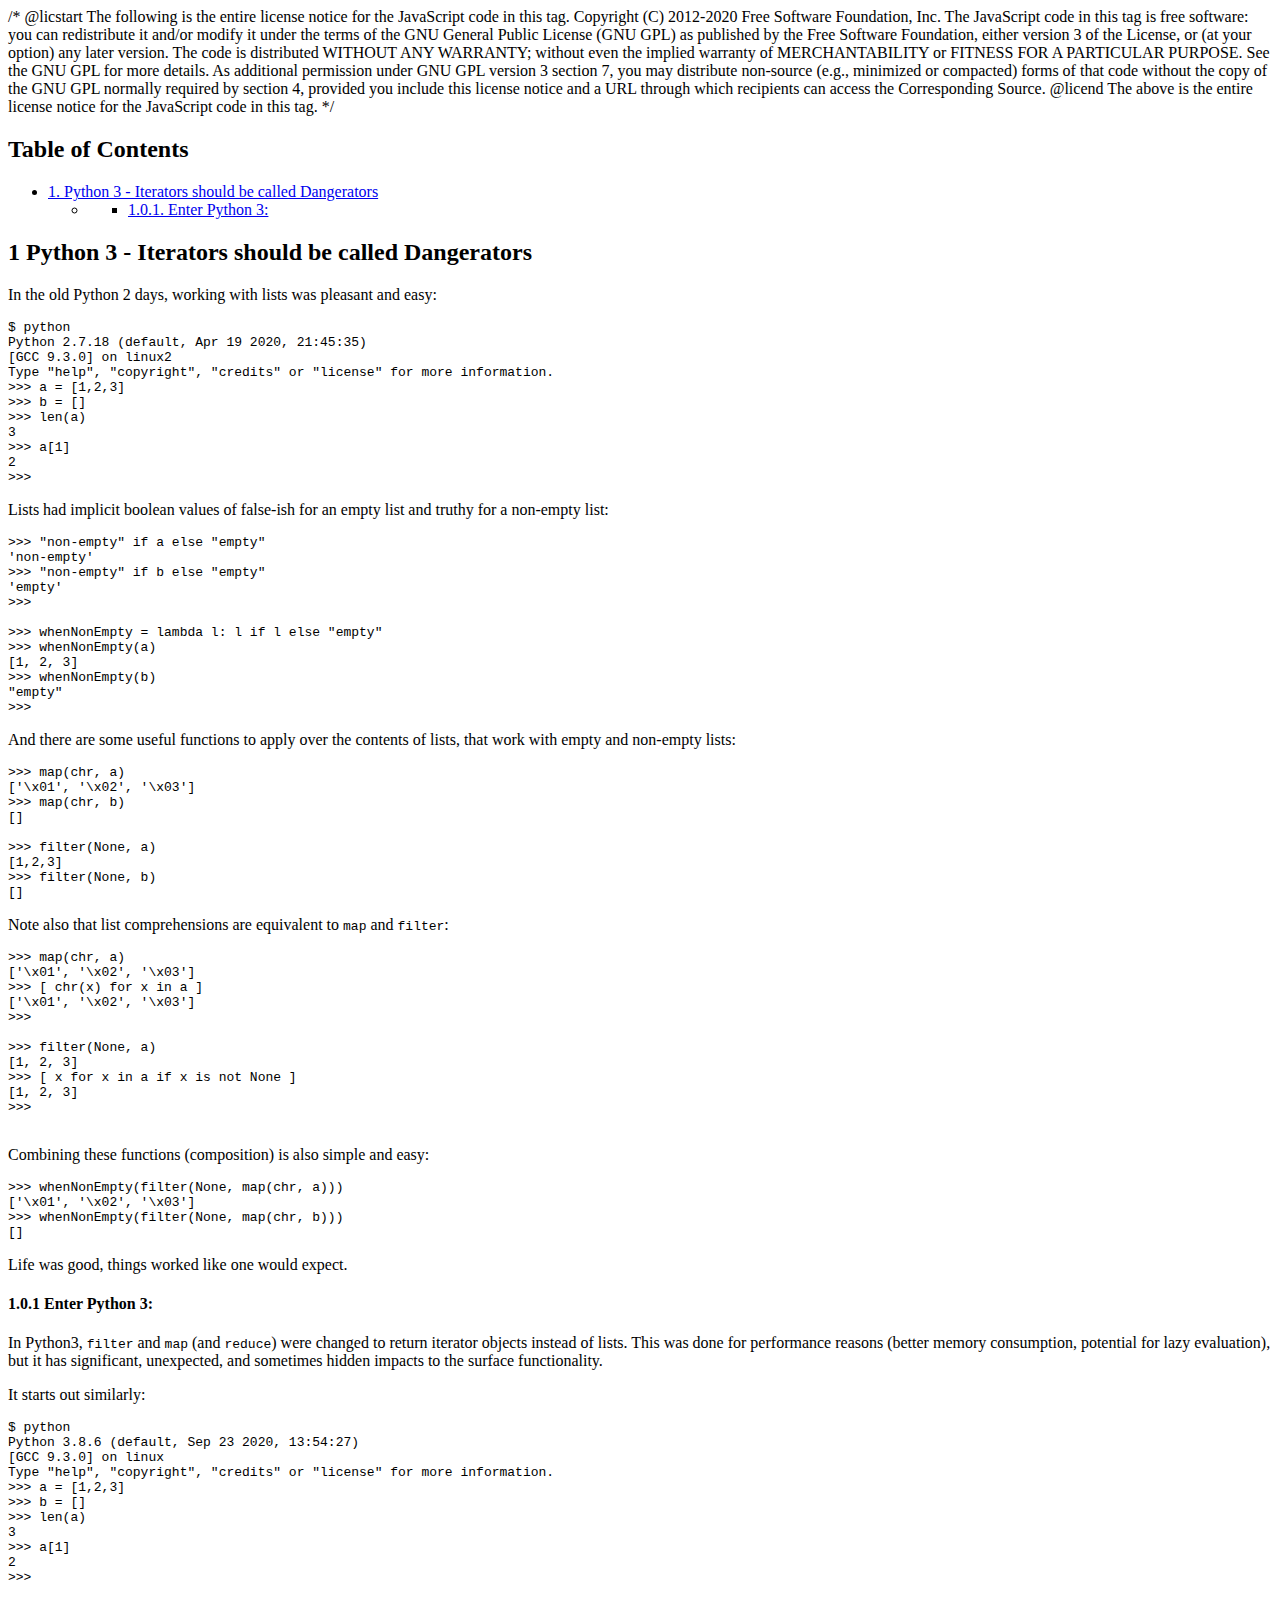
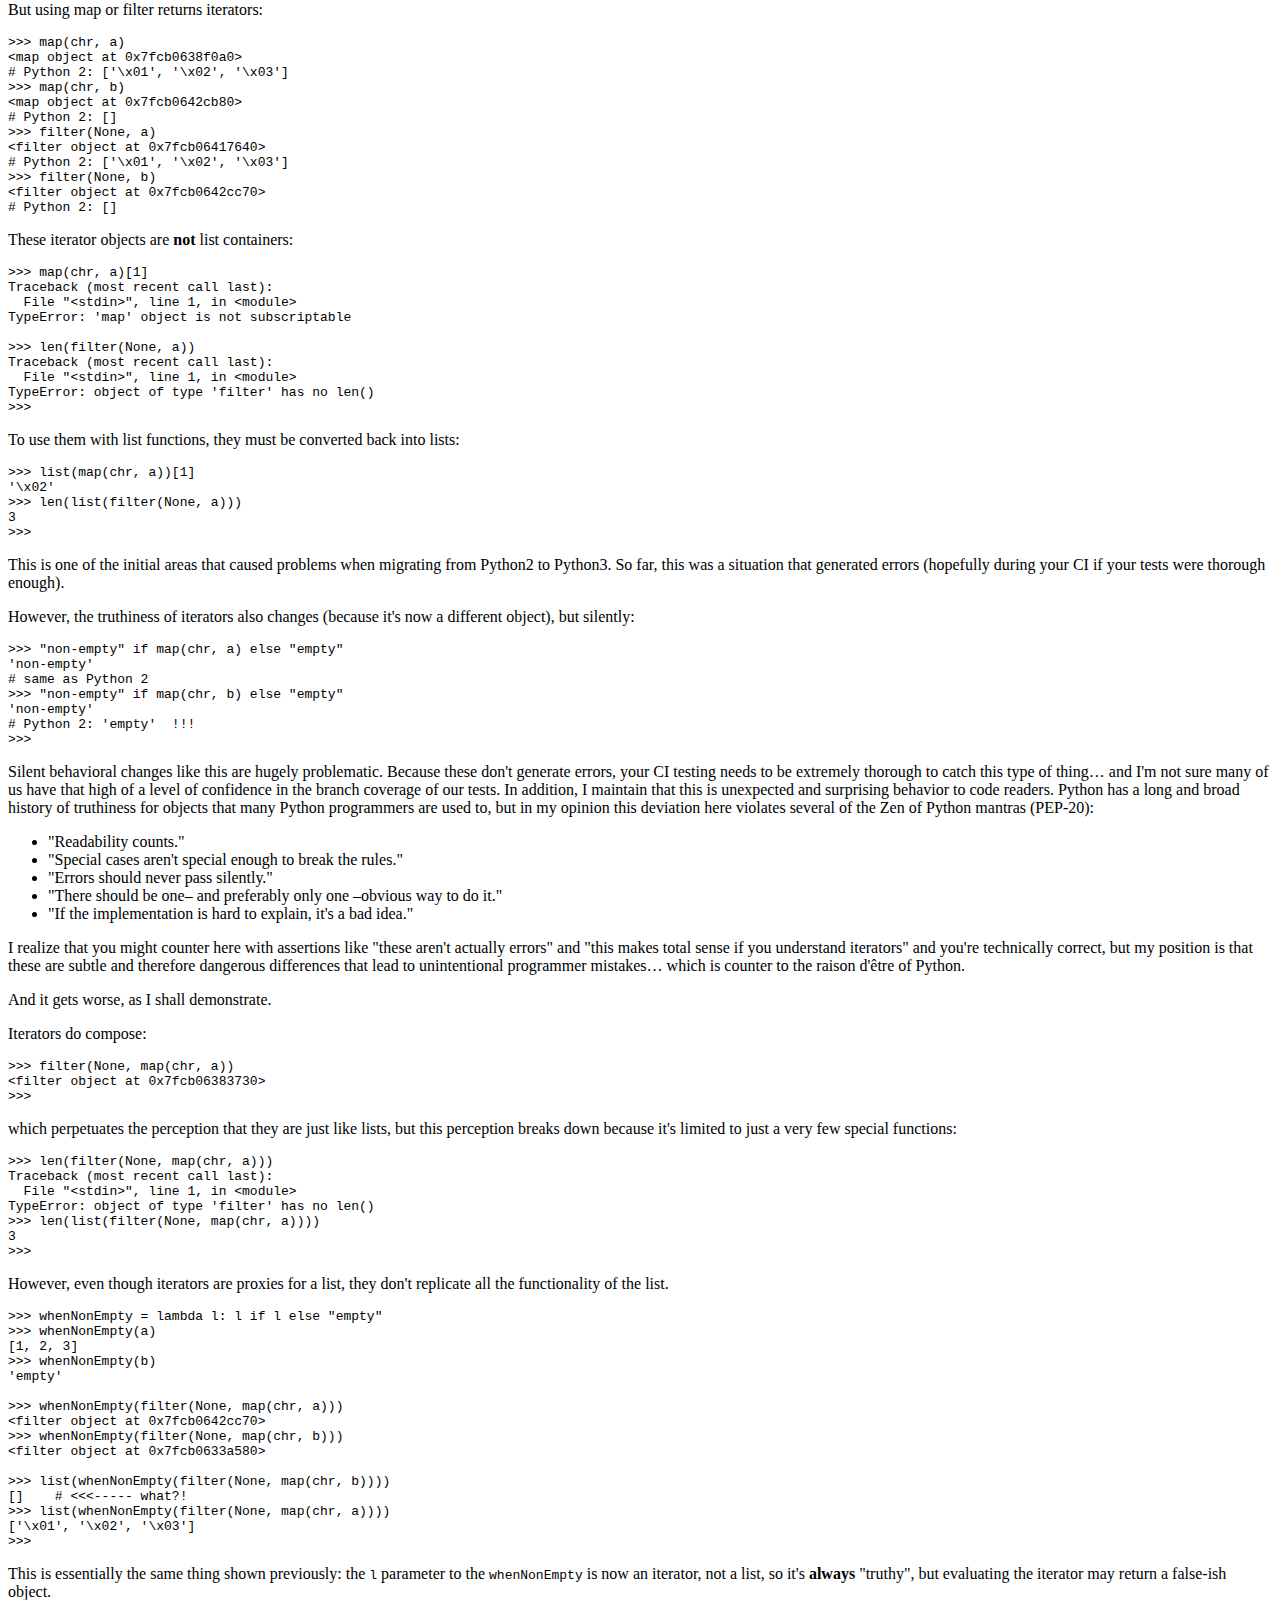
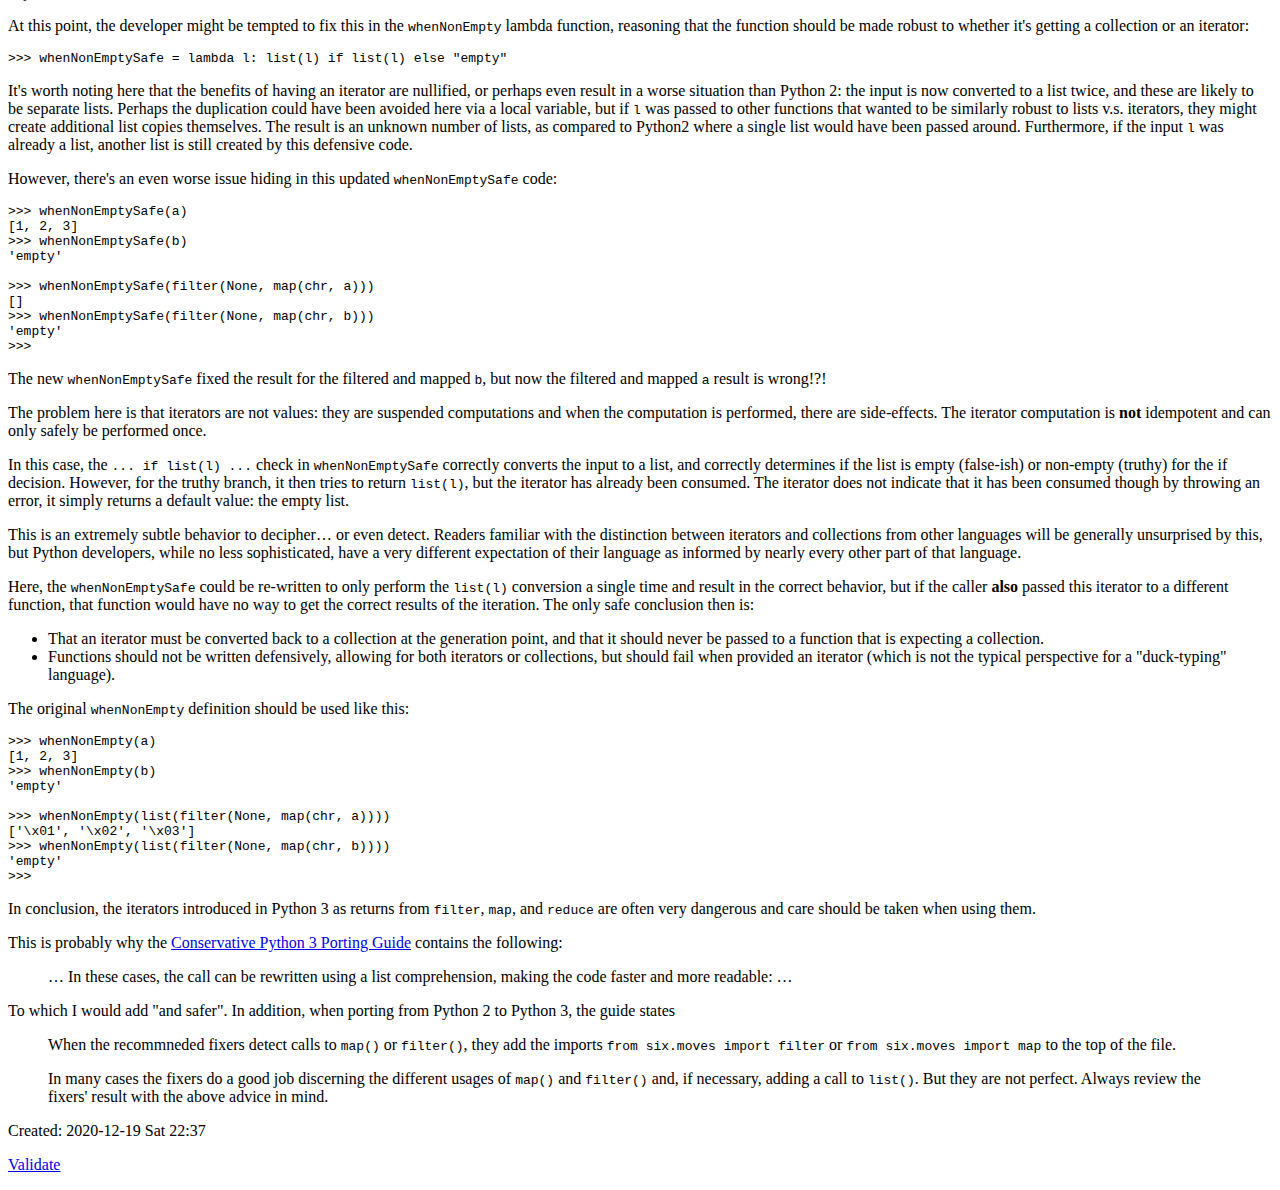
==== commit 48b960c3: "Generator and style updates." ====
--- a/python3Dangerator.html
+++ b/python3Dangerator.html
@@ -3,195 +3,11 @@
 "http://www.w3.org/TR/xhtml1/DTD/xhtml1-strict.dtd">
 <html xmlns="http://www.w3.org/1999/xhtml" lang="en" xml:lang="en">
 <head>
-<!-- 2020-12-19 Sat 22:31 -->
+<!-- 2020-12-19 Sat 22:37 -->
 <meta http-equiv="Content-Type" content="text/html;charset=utf-8" />
 <meta name="viewport" content="width=device-width, initial-scale=1" />
 <title>&lrm;</title>
 <meta name="generator" content="Org mode" />
-<style type="text/css">
- <!--/*--><![CDATA[/*><!--*/
-  .title  { text-align: center;
-             margin-bottom: .2em; }
-  .subtitle { text-align: center;
-              font-size: medium;
-              font-weight: bold;
-              margin-top:0; }
-  .todo   { font-family: monospace; color: red; }
-  .done   { font-family: monospace; color: green; }
-  .priority { font-family: monospace; color: orange; }
-  .tag    { background-color: #eee; font-family: monospace;
-            padding: 2px; font-size: 80%; font-weight: normal; }
-  .timestamp { color: #bebebe; }
-  .timestamp-kwd { color: #5f9ea0; }
-  .org-right  { margin-left: auto; margin-right: 0px;  text-align: right; }
-  .org-left   { margin-left: 0px;  margin-right: auto; text-align: left; }
-  .org-center { margin-left: auto; margin-right: auto; text-align: center; }
-  .underline { text-decoration: underline; }
-  #postamble p, #preamble p { font-size: 90%; margin: .2em; }
-  p.verse { margin-left: 3%; }
-  pre {
-    border: 1px solid #ccc;
-    box-shadow: 3px 3px 3px #eee;
-    padding: 8pt;
-    font-family: monospace;
-    overflow: auto;
-    margin: 1.2em;
-  }
-  pre.src {
-    position: relative;
-    overflow: visible;
-    padding-top: 1.2em;
-  }
-  pre.src:before {
-    display: none;
-    position: absolute;
-    background-color: white;
-    top: -10px;
-    right: 10px;
-    padding: 3px;
-    border: 1px solid black;
-  }
-  pre.src:hover:before { display: inline;}
-  /* Languages per Org manual */
-  pre.src-asymptote:before { content: 'Asymptote'; }
-  pre.src-awk:before { content: 'Awk'; }
-  pre.src-C:before { content: 'C'; }
-  /* pre.src-C++ doesn't work in CSS */
-  pre.src-clojure:before { content: 'Clojure'; }
-  pre.src-css:before { content: 'CSS'; }
-  pre.src-D:before { content: 'D'; }
-  pre.src-ditaa:before { content: 'ditaa'; }
-  pre.src-dot:before { content: 'Graphviz'; }
-  pre.src-calc:before { content: 'Emacs Calc'; }
-  pre.src-emacs-lisp:before { content: 'Emacs Lisp'; }
-  pre.src-fortran:before { content: 'Fortran'; }
-  pre.src-gnuplot:before { content: 'gnuplot'; }
-  pre.src-haskell:before { content: 'Haskell'; }
-  pre.src-hledger:before { content: 'hledger'; }
-  pre.src-java:before { content: 'Java'; }
-  pre.src-js:before { content: 'Javascript'; }
-  pre.src-latex:before { content: 'LaTeX'; }
-  pre.src-ledger:before { content: 'Ledger'; }
-  pre.src-lisp:before { content: 'Lisp'; }
-  pre.src-lilypond:before { content: 'Lilypond'; }
-  pre.src-lua:before { content: 'Lua'; }
-  pre.src-matlab:before { content: 'MATLAB'; }
-  pre.src-mscgen:before { content: 'Mscgen'; }
-  pre.src-ocaml:before { content: 'Objective Caml'; }
-  pre.src-octave:before { content: 'Octave'; }
-  pre.src-org:before { content: 'Org mode'; }
-  pre.src-oz:before { content: 'OZ'; }
-  pre.src-plantuml:before { content: 'Plantuml'; }
-  pre.src-processing:before { content: 'Processing.js'; }
-  pre.src-python:before { content: 'Python'; }
-  pre.src-R:before { content: 'R'; }
-  pre.src-ruby:before { content: 'Ruby'; }
-  pre.src-sass:before { content: 'Sass'; }
-  pre.src-scheme:before { content: 'Scheme'; }
-  pre.src-screen:before { content: 'Gnu Screen'; }
-  pre.src-sed:before { content: 'Sed'; }
-  pre.src-sh:before { content: 'shell'; }
-  pre.src-sql:before { content: 'SQL'; }
-  pre.src-sqlite:before { content: 'SQLite'; }
-  /* additional languages in org.el's org-babel-load-languages alist */
-  pre.src-forth:before { content: 'Forth'; }
-  pre.src-io:before { content: 'IO'; }
-  pre.src-J:before { content: 'J'; }
-  pre.src-makefile:before { content: 'Makefile'; }
-  pre.src-maxima:before { content: 'Maxima'; }
-  pre.src-perl:before { content: 'Perl'; }
-  pre.src-picolisp:before { content: 'Pico Lisp'; }
-  pre.src-scala:before { content: 'Scala'; }
-  pre.src-shell:before { content: 'Shell Script'; }
-  pre.src-ebnf2ps:before { content: 'ebfn2ps'; }
-  /* additional language identifiers per "defun org-babel-execute"
-       in ob-*.el */
-  pre.src-cpp:before  { content: 'C++'; }
-  pre.src-abc:before  { content: 'ABC'; }
-  pre.src-coq:before  { content: 'Coq'; }
-  pre.src-groovy:before  { content: 'Groovy'; }
-  /* additional language identifiers from org-babel-shell-names in
-     ob-shell.el: ob-shell is the only babel language using a lambda to put
-     the execution function name together. */
-  pre.src-bash:before  { content: 'bash'; }
-  pre.src-csh:before  { content: 'csh'; }
-  pre.src-ash:before  { content: 'ash'; }
-  pre.src-dash:before  { content: 'dash'; }
-  pre.src-ksh:before  { content: 'ksh'; }
-  pre.src-mksh:before  { content: 'mksh'; }
-  pre.src-posh:before  { content: 'posh'; }
-  /* Additional Emacs modes also supported by the LaTeX listings package */
-  pre.src-ada:before { content: 'Ada'; }
-  pre.src-asm:before { content: 'Assembler'; }
-  pre.src-caml:before { content: 'Caml'; }
-  pre.src-delphi:before { content: 'Delphi'; }
-  pre.src-html:before { content: 'HTML'; }
-  pre.src-idl:before { content: 'IDL'; }
-  pre.src-mercury:before { content: 'Mercury'; }
-  pre.src-metapost:before { content: 'MetaPost'; }
-  pre.src-modula-2:before { content: 'Modula-2'; }
-  pre.src-pascal:before { content: 'Pascal'; }
-  pre.src-ps:before { content: 'PostScript'; }
-  pre.src-prolog:before { content: 'Prolog'; }
-  pre.src-simula:before { content: 'Simula'; }
-  pre.src-tcl:before { content: 'tcl'; }
-  pre.src-tex:before { content: 'TeX'; }
-  pre.src-plain-tex:before { content: 'Plain TeX'; }
-  pre.src-verilog:before { content: 'Verilog'; }
-  pre.src-vhdl:before { content: 'VHDL'; }
-  pre.src-xml:before { content: 'XML'; }
-  pre.src-nxml:before { content: 'XML'; }
-  /* add a generic configuration mode; LaTeX export needs an additional
-     (add-to-list 'org-latex-listings-langs '(conf " ")) in .emacs */
-  pre.src-conf:before { content: 'Configuration File'; }
-
-  table { border-collapse:collapse; }
-  caption.t-above { caption-side: top; }
-  caption.t-bottom { caption-side: bottom; }
-  td, th { vertical-align:top;  }
-  th.org-right  { text-align: center;  }
-  th.org-left   { text-align: center;   }
-  th.org-center { text-align: center; }
-  td.org-right  { text-align: right;  }
-  td.org-left   { text-align: left;   }
-  td.org-center { text-align: center; }
-  dt { font-weight: bold; }
-  .footpara { display: inline; }
-  .footdef  { margin-bottom: 1em; }
-  .figure { padding: 1em; }
-  .figure p { text-align: center; }
-  .equation-container {
-    display: table;
-    text-align: center;
-    width: 100%;
-  }
-  .equation {
-    vertical-align: middle;
-  }
-  .equation-label {
-    display: table-cell;
-    text-align: right;
-    vertical-align: middle;
-  }
-  .inlinetask {
-    padding: 10px;
-    border: 2px solid gray;
-    margin: 10px;
-    background: #ffffcc;
-  }
-  #org-div-home-and-up
-   { text-align: right; font-size: 70%; white-space: nowrap; }
-  textarea { overflow-x: auto; }
-  .linenr { font-size: smaller }
-  .code-highlighted { background-color: #ffff00; }
-  .org-info-js_info-navigation { border-style: none; }
-  #org-info-js_console-label
-    { font-size: 10px; font-weight: bold; white-space: nowrap; }
-  .org-info-js_search-highlight
-    { background-color: #ffff00; color: #000000; font-weight: bold; }
-  .org-svg { width: 90%; }
-  /*]]>*/-->
-</style>
 <link rel="stylesheet" type="text/css" href="https://kquick.github.io/blog/blog.css>
 <script type="text/javascript">
 /*
@@ -246,11 +62,11 @@
 <h2>Table of Contents</h2>
 <div id="text-table-of-contents">
 <ul>
-<li><a href="#org078e3fb">1. Python 3 - Iterators should be called Dangerators</a>
+<li><a href="#orgaeb3703">1. Python 3 - Iterators should be called Dangerators</a>
 <ul>
 <li>
 <ul>
-<li><a href="#orgf4663d6">1.0.1. Enter Python 3:</a></li>
+<li><a href="#org65fdb9d">1.0.1. Enter Python 3:</a></li>
 </ul>
 </li>
 </ul>
@@ -259,8 +75,8 @@
 </div>
 </div>
 
-<div id="outline-container-org078e3fb" class="outline-2">
-<h2 id="org078e3fb"><span class="section-number-2">1</span> Python 3 - Iterators should be called Dangerators</h2>
+<div id="outline-container-orgaeb3703" class="outline-2">
+<h2 id="orgaeb3703"><span class="section-number-2">1</span> Python 3 - Iterators should be called Dangerators</h2>
 <div class="outline-text-2" id="text-1">
 <p>
 In the old Python 2 days, working with lists was pleasant and easy:
@@ -352,8 +168,8 @@
 </p>
 </div>
 
-<div id="outline-container-orgf4663d6" class="outline-4">
-<h4 id="orgf4663d6"><span class="section-number-4">1.0.1</span> Enter Python 3:</h4>
+<div id="outline-container-org65fdb9d" class="outline-4">
+<h4 id="org65fdb9d"><span class="section-number-4">1.0.1</span> Enter Python 3:</h4>
 <div class="outline-text-4" id="text-1-0-1">
 <p>
 In Python3, <code>filter</code> and <code>map</code> (and <code>reduce</code>) were changed to return
@@ -691,7 +507,7 @@
 </div>
 </div>
 <div id="postamble" class="status">
-<p class="date">Created: 2020-12-19 Sat 22:31</p>
+<p class="date">Created: 2020-12-19 Sat 22:37</p>
 <p class="validation"><a href="http://validator.w3.org/check?uri=referer">Validate</a></p>
 </div>
 </body>
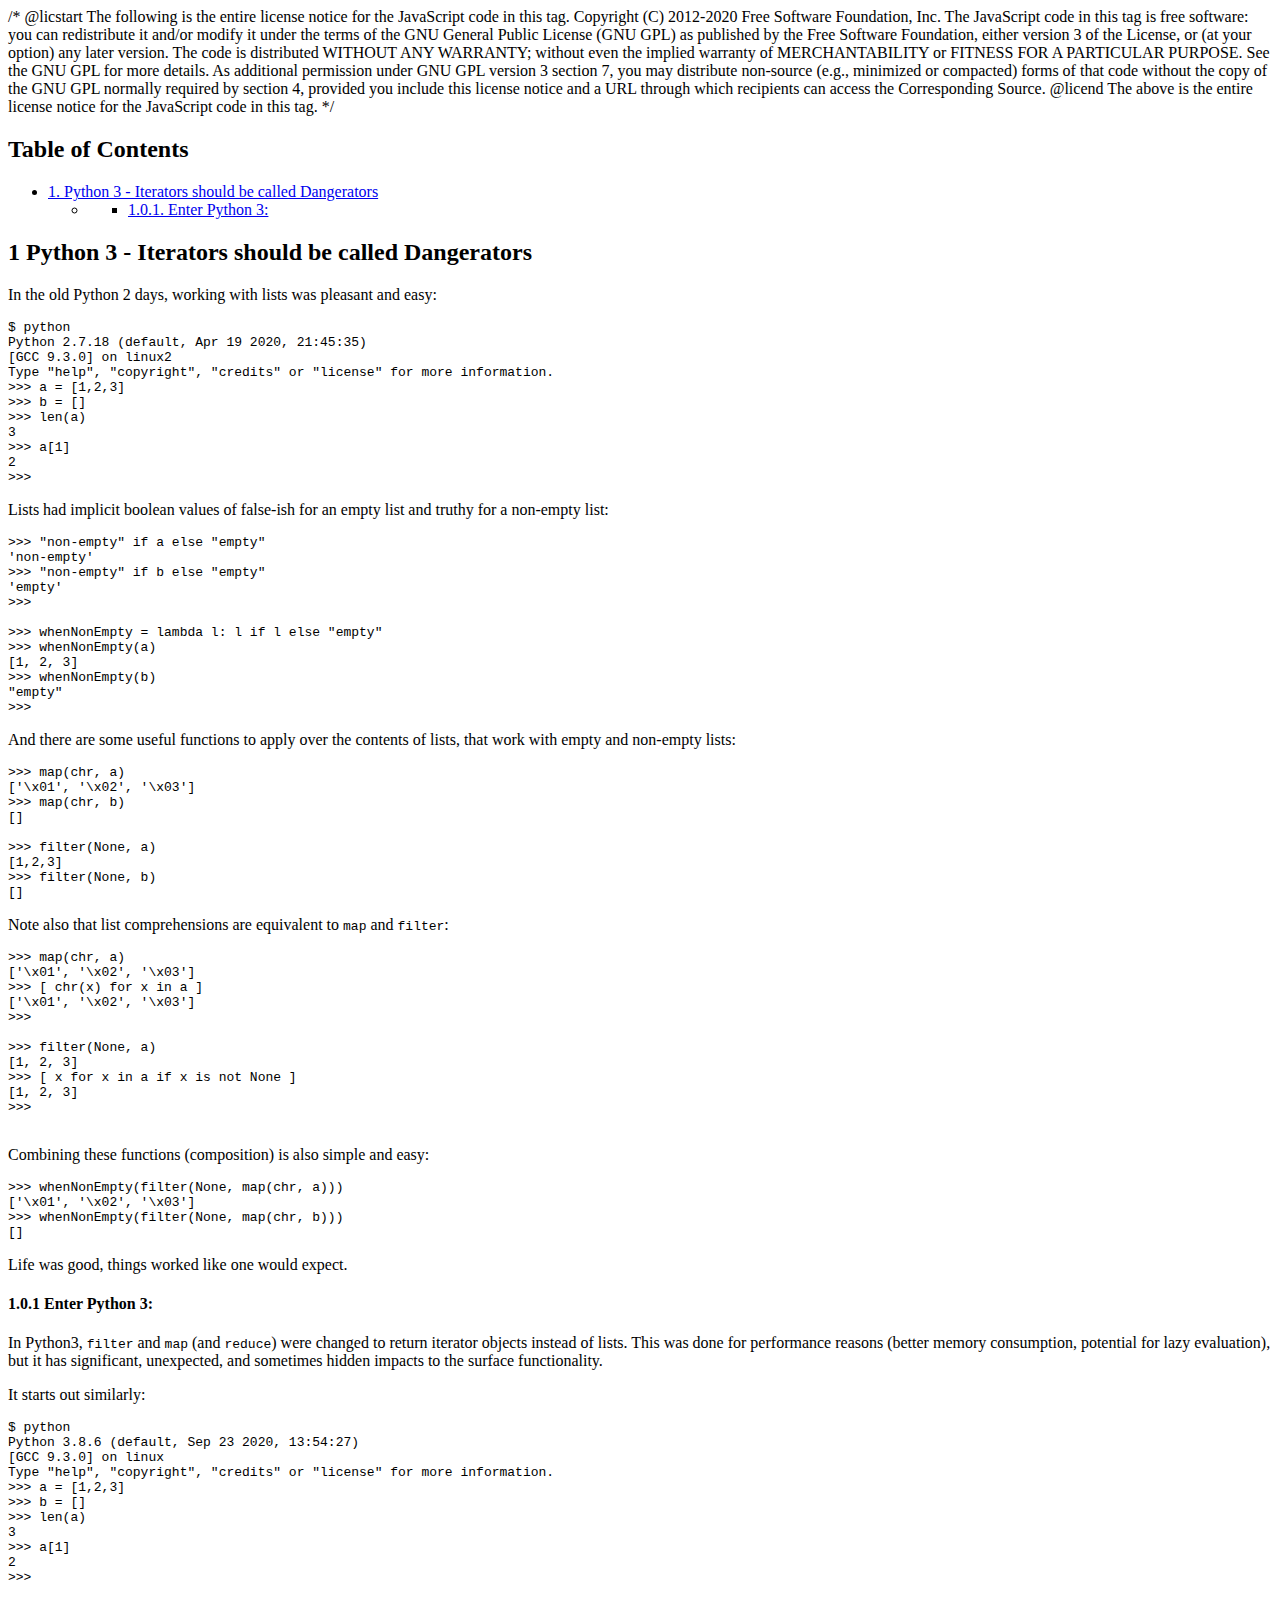
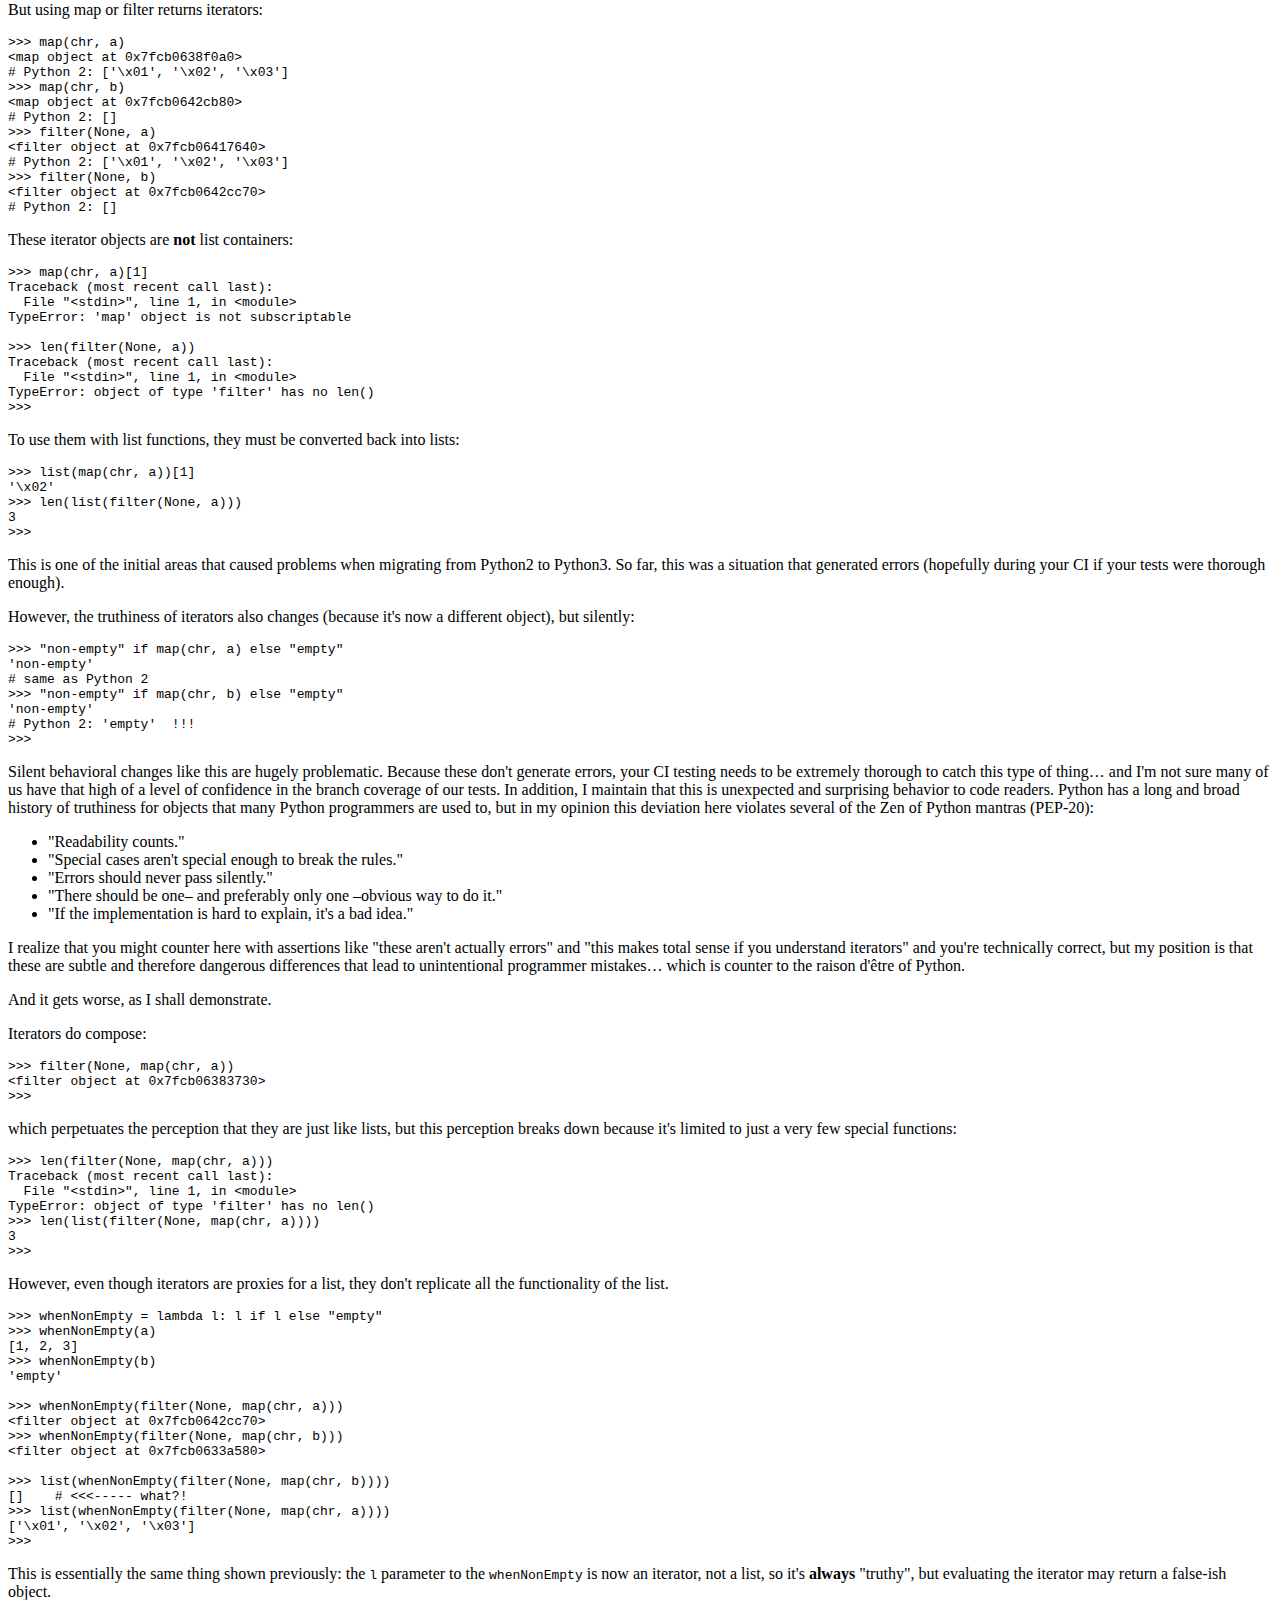
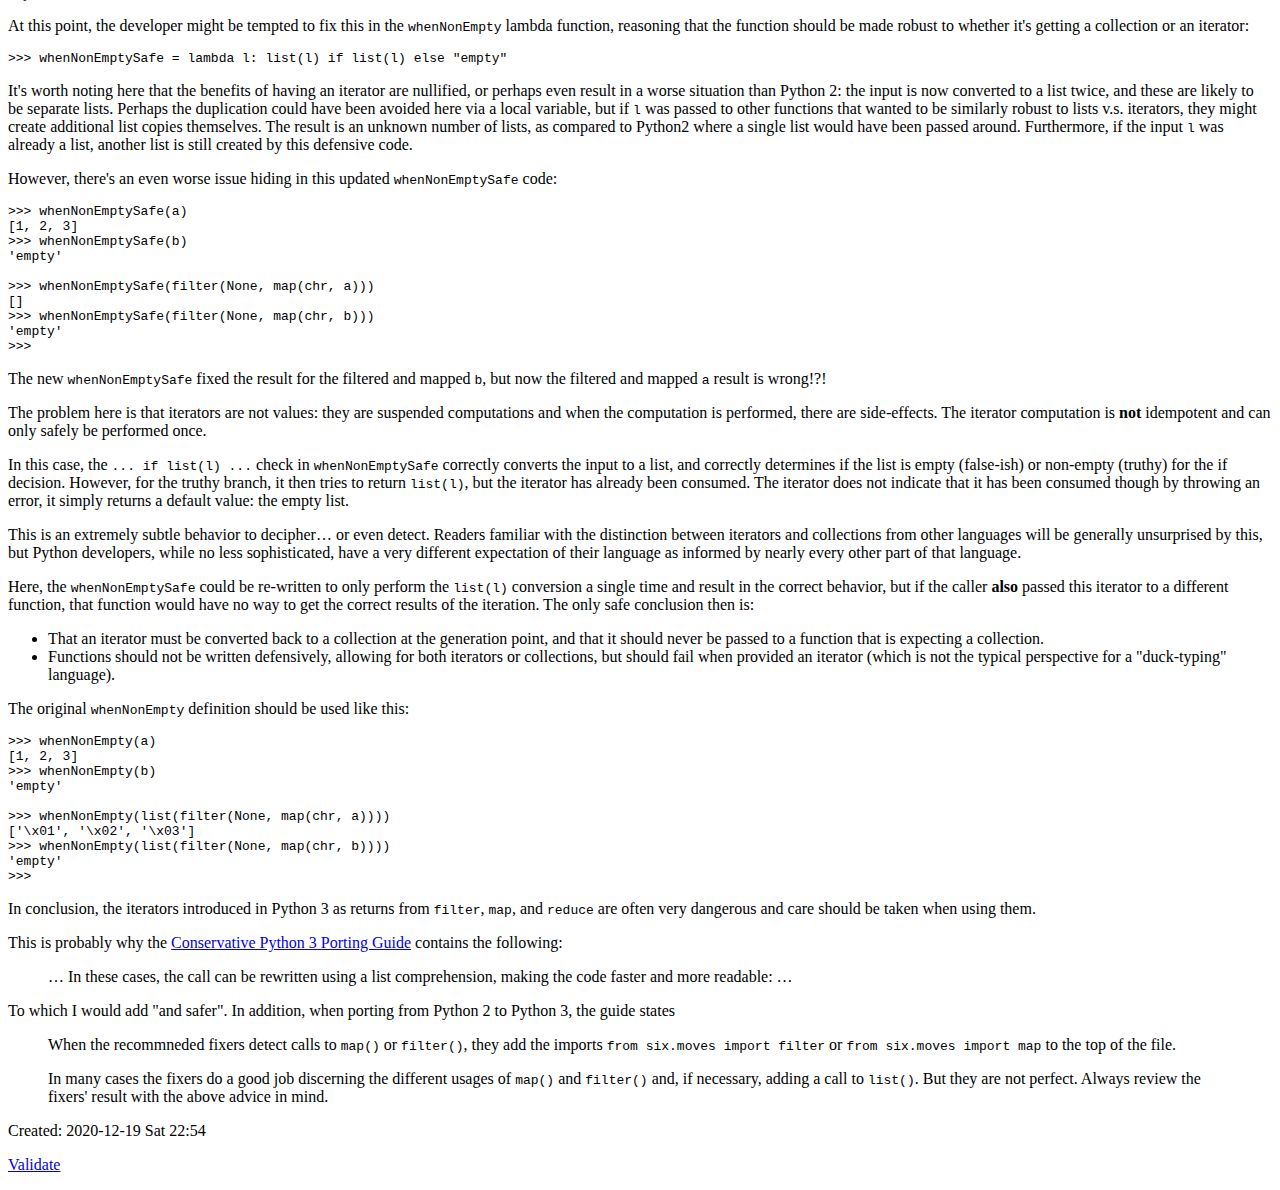
==== commit 6a3ae012: "Fix URL reference for style sheet." ====
--- a/python3Dangerator.html
+++ b/python3Dangerator.html
@@ -3,12 +3,12 @@
 "http://www.w3.org/TR/xhtml1/DTD/xhtml1-strict.dtd">
 <html xmlns="http://www.w3.org/1999/xhtml" lang="en" xml:lang="en">
 <head>
-<!-- 2020-12-19 Sat 22:37 -->
+<!-- 2020-12-19 Sat 22:54 -->
 <meta http-equiv="Content-Type" content="text/html;charset=utf-8" />
 <meta name="viewport" content="width=device-width, initial-scale=1" />
 <title>&lrm;</title>
 <meta name="generator" content="Org mode" />
-<link rel="stylesheet" type="text/css" href="https://kquick.github.io/blog/blog.css>
+<link rel="stylesheet" type="text/css" href="https://kquick.github.io/blog.css>
 <script type="text/javascript">
 /*
 @licstart  The following is the entire license notice for the
@@ -62,11 +62,11 @@
 <h2>Table of Contents</h2>
 <div id="text-table-of-contents">
 <ul>
-<li><a href="#orgaeb3703">1. Python 3 - Iterators should be called Dangerators</a>
+<li><a href="#orgda4c3eb">1. Python 3 - Iterators should be called Dangerators</a>
 <ul>
 <li>
 <ul>
-<li><a href="#org65fdb9d">1.0.1. Enter Python 3:</a></li>
+<li><a href="#org3d700bf">1.0.1. Enter Python 3:</a></li>
 </ul>
 </li>
 </ul>
@@ -75,8 +75,8 @@
 </div>
 </div>
 
-<div id="outline-container-orgaeb3703" class="outline-2">
-<h2 id="orgaeb3703"><span class="section-number-2">1</span> Python 3 - Iterators should be called Dangerators</h2>
+<div id="outline-container-orgda4c3eb" class="outline-2">
+<h2 id="orgda4c3eb"><span class="section-number-2">1</span> Python 3 - Iterators should be called Dangerators</h2>
 <div class="outline-text-2" id="text-1">
 <p>
 In the old Python 2 days, working with lists was pleasant and easy:
@@ -168,8 +168,8 @@
 </p>
 </div>
 
-<div id="outline-container-org65fdb9d" class="outline-4">
-<h4 id="org65fdb9d"><span class="section-number-4">1.0.1</span> Enter Python 3:</h4>
+<div id="outline-container-org3d700bf" class="outline-4">
+<h4 id="org3d700bf"><span class="section-number-4">1.0.1</span> Enter Python 3:</h4>
 <div class="outline-text-4" id="text-1-0-1">
 <p>
 In Python3, <code>filter</code> and <code>map</code> (and <code>reduce</code>) were changed to return
@@ -507,7 +507,7 @@
 </div>
 </div>
 <div id="postamble" class="status">
-<p class="date">Created: 2020-12-19 Sat 22:37</p>
+<p class="date">Created: 2020-12-19 Sat 22:54</p>
 <p class="validation"><a href="http://validator.w3.org/check?uri=referer">Validate</a></p>
 </div>
 </body>
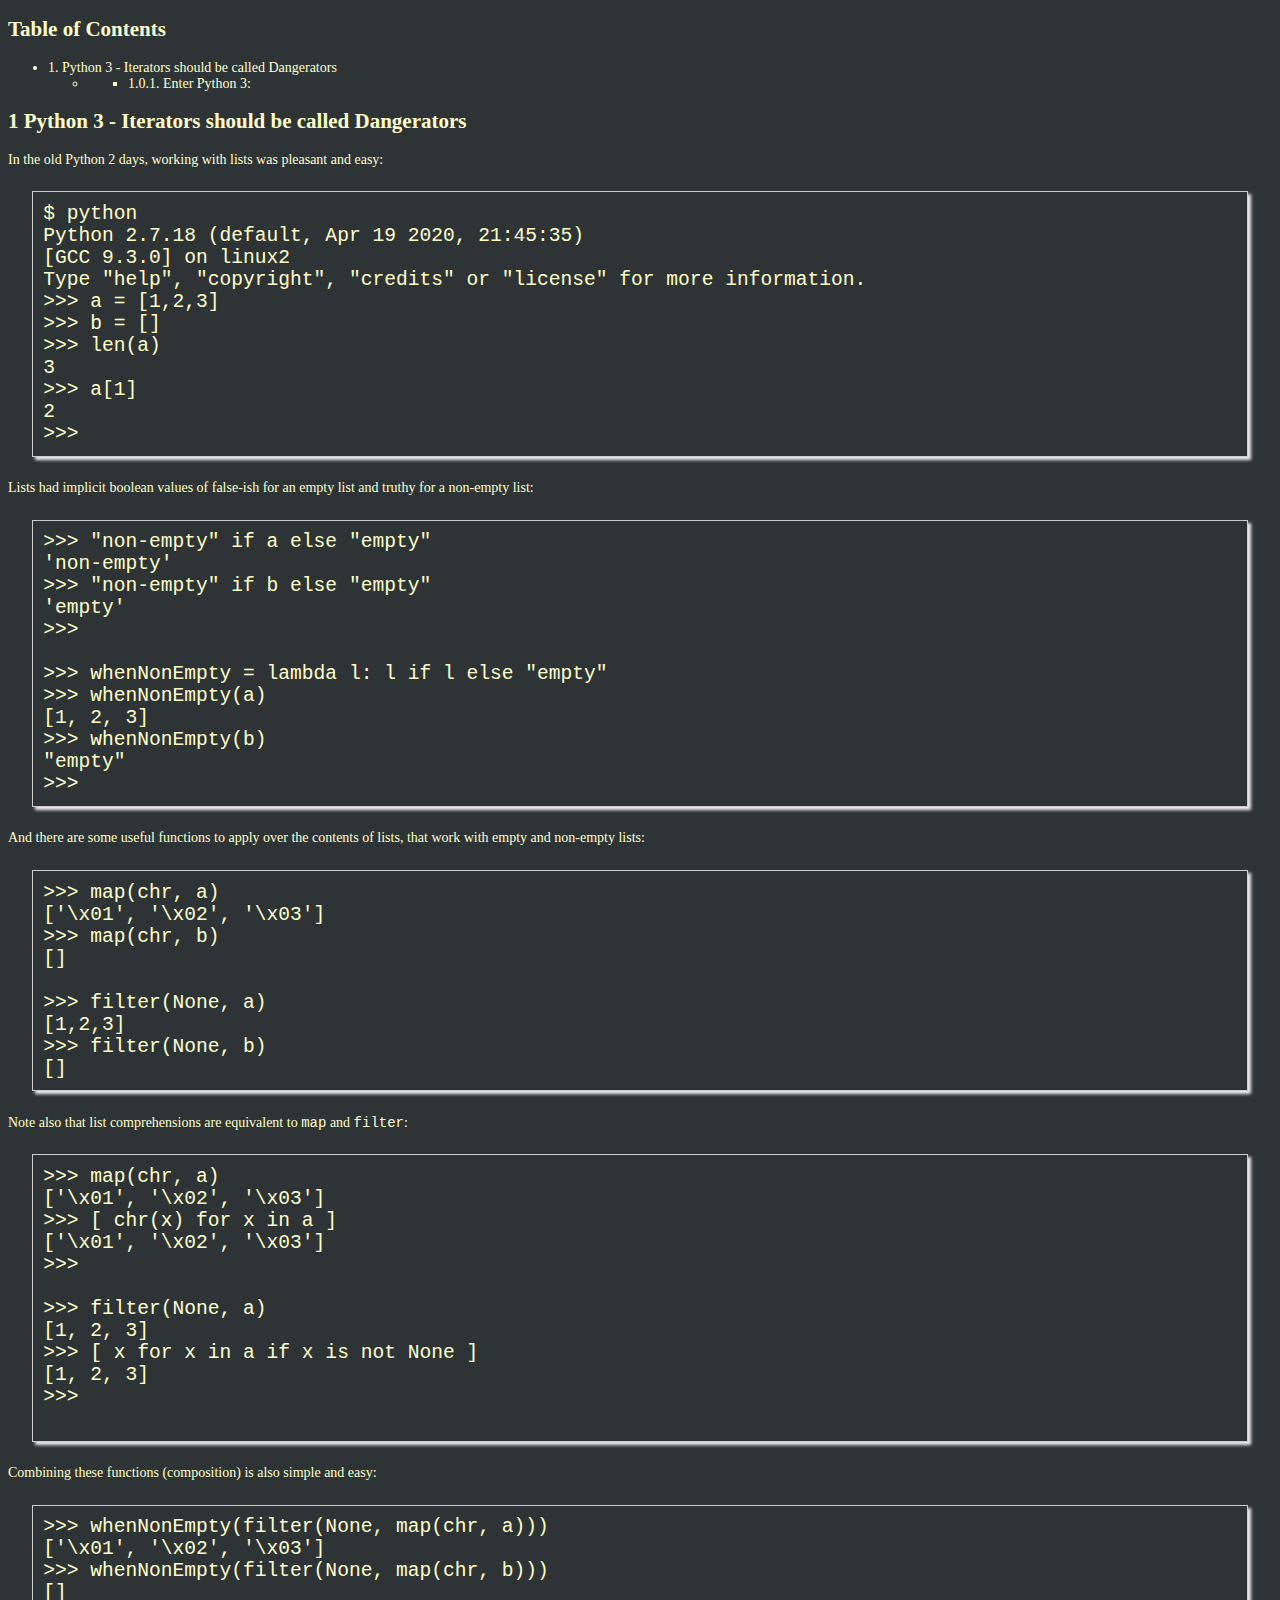
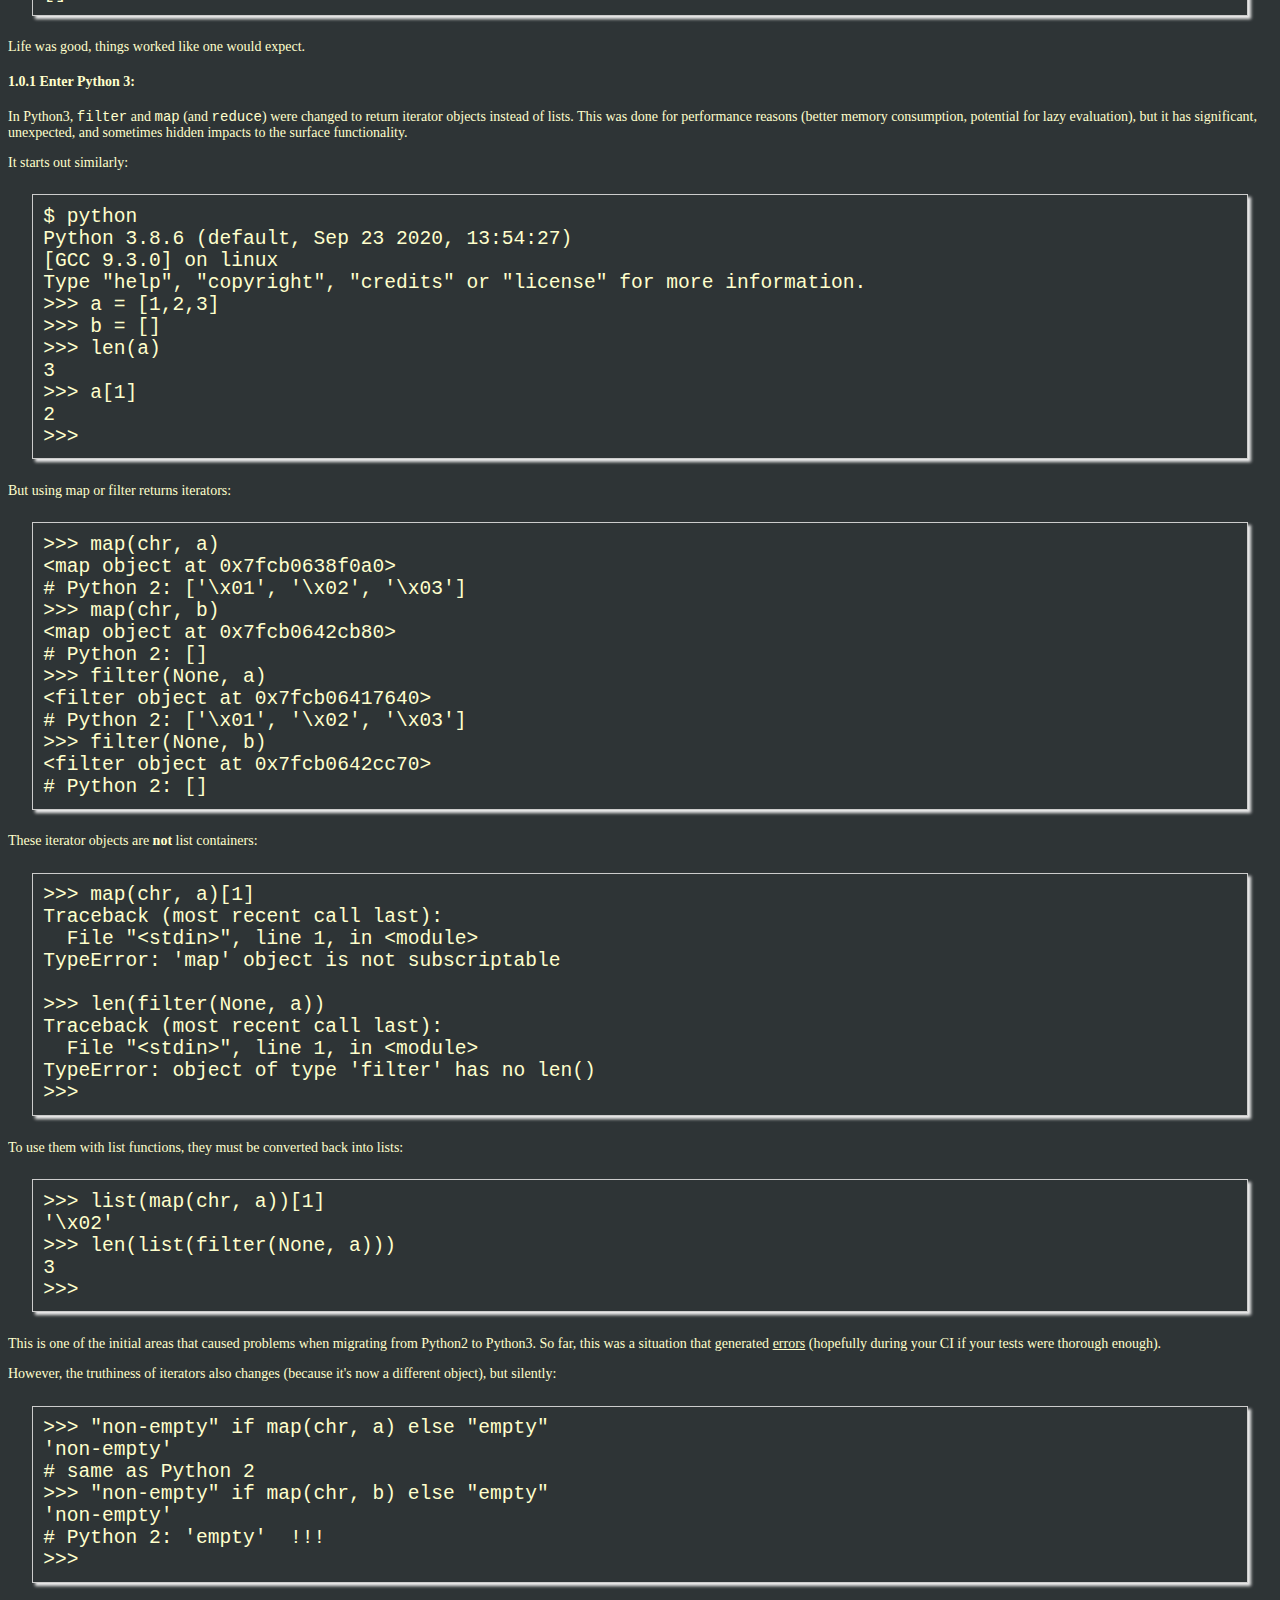
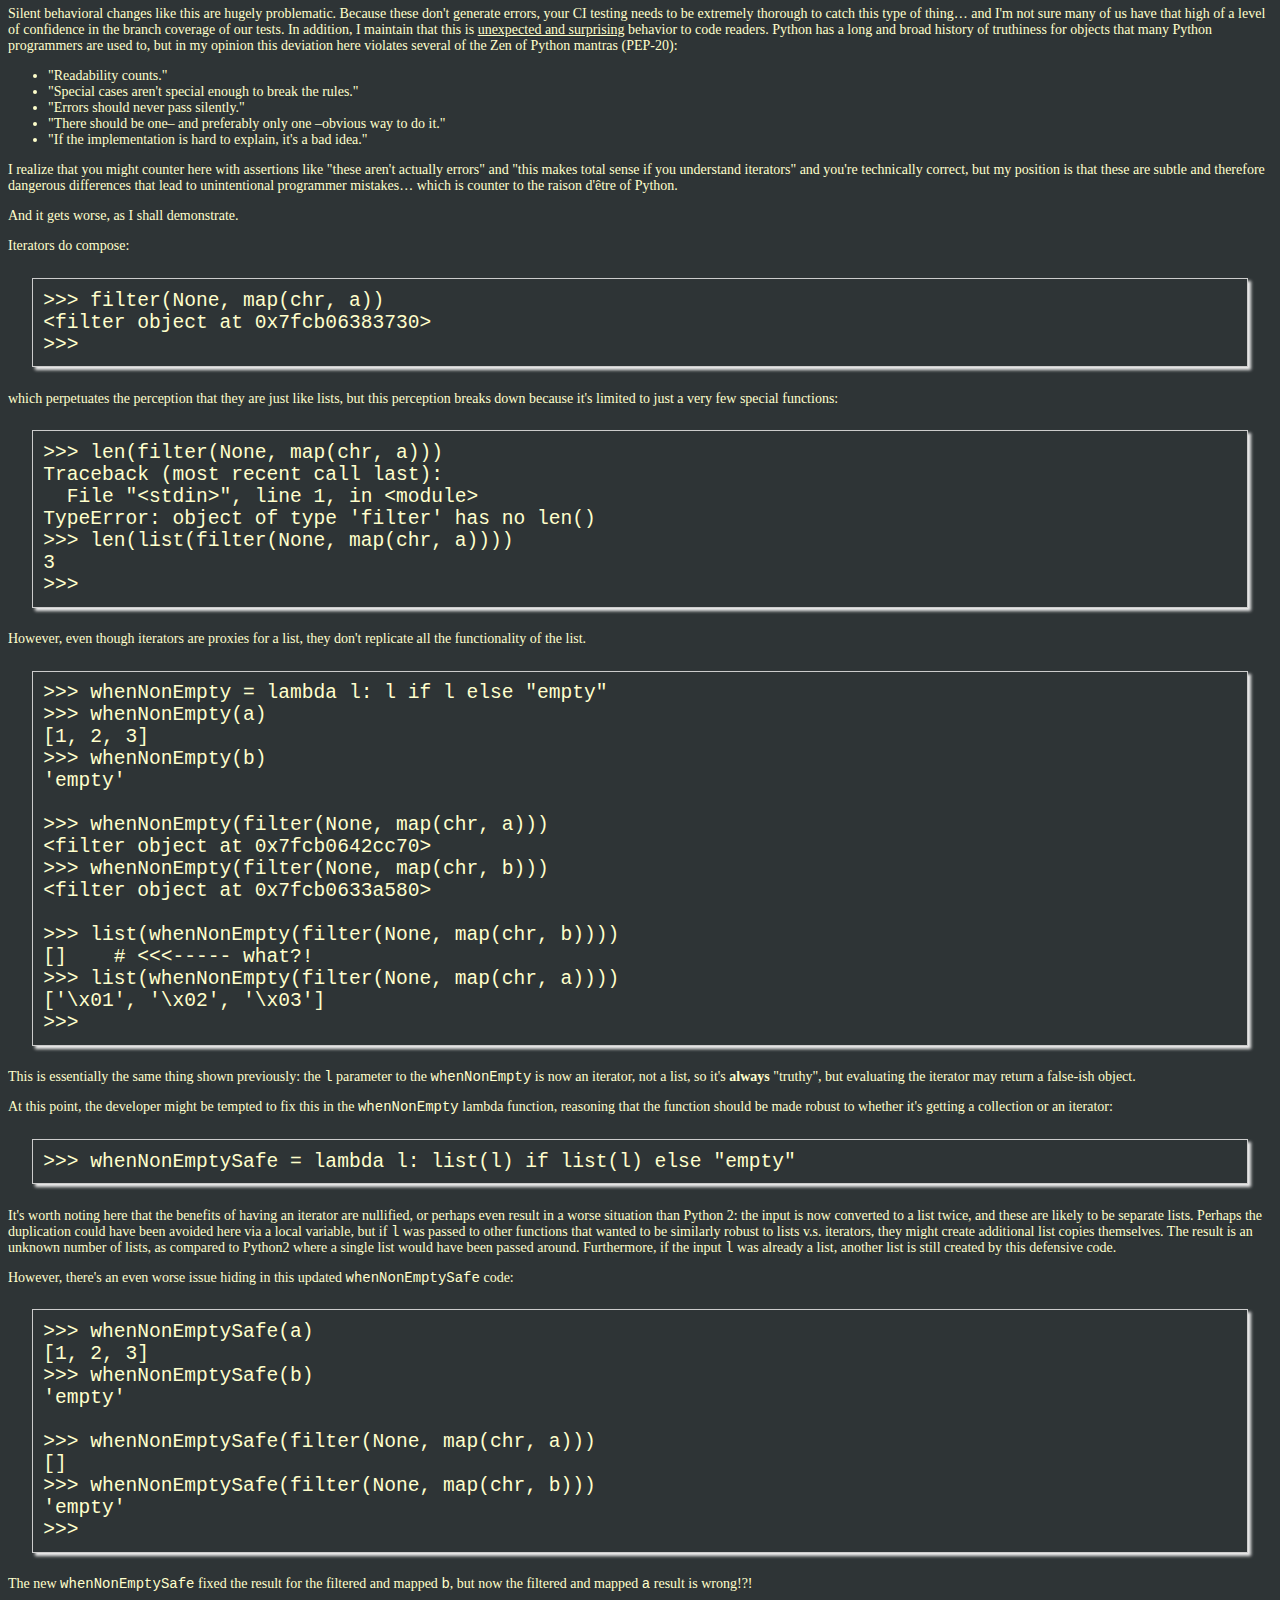
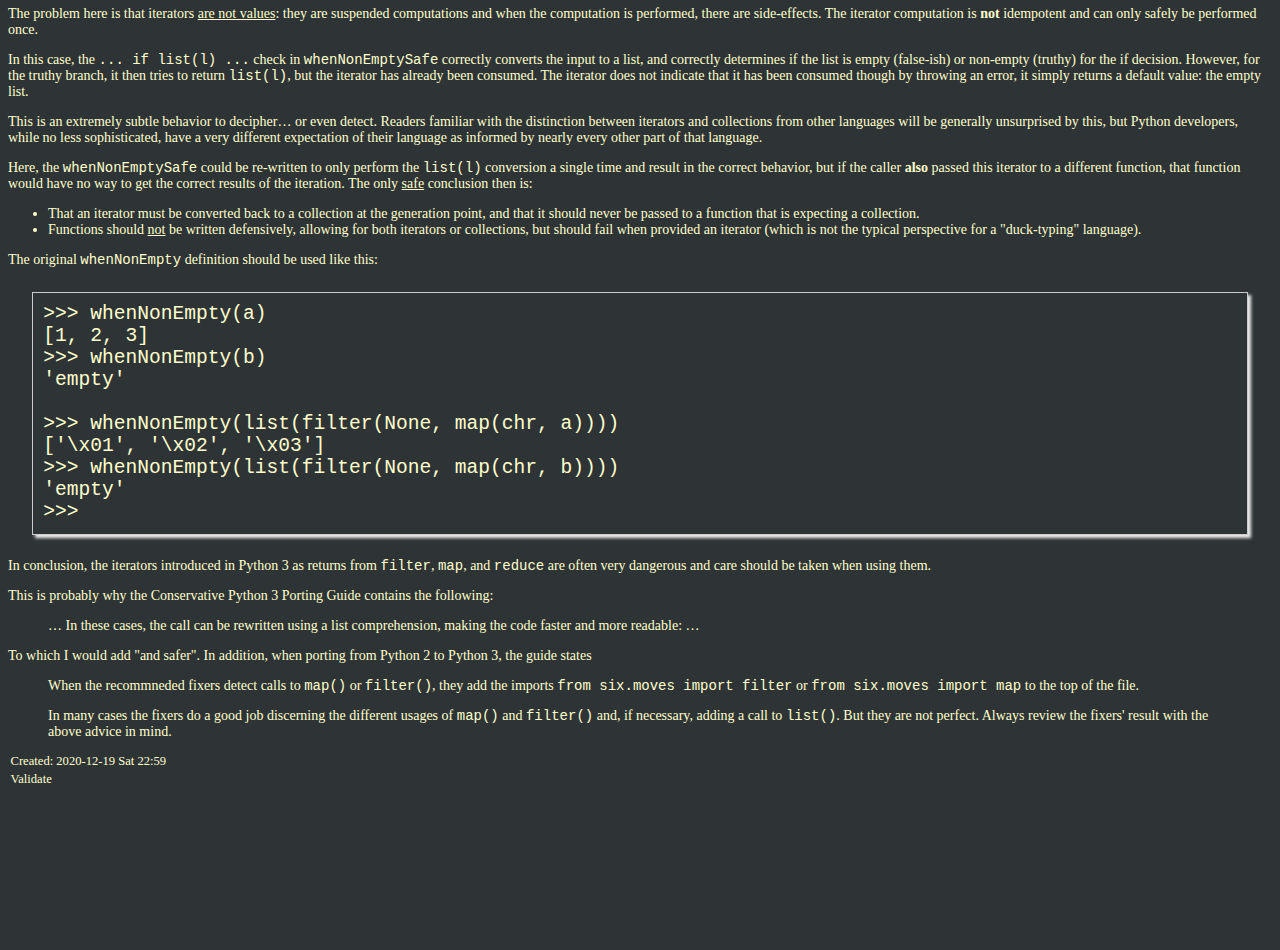
==== commit ffc6cb27: "Another fix for referenced CSS file." ====
--- a/python3Dangerator.html
+++ b/python3Dangerator.html
@@ -3,12 +3,12 @@
 "http://www.w3.org/TR/xhtml1/DTD/xhtml1-strict.dtd">
 <html xmlns="http://www.w3.org/1999/xhtml" lang="en" xml:lang="en">
 <head>
-<!-- 2020-12-19 Sat 22:54 -->
+<!-- 2020-12-19 Sat 22:59 -->
 <meta http-equiv="Content-Type" content="text/html;charset=utf-8" />
 <meta name="viewport" content="width=device-width, initial-scale=1" />
 <title>&lrm;</title>
 <meta name="generator" content="Org mode" />
-<link rel="stylesheet" type="text/css" href="https://kquick.github.io/blog.css>
+<link rel="stylesheet" type="text/css" href="blog.css">
 <script type="text/javascript">
 /*
 @licstart  The following is the entire license notice for the
@@ -62,11 +62,11 @@
 <h2>Table of Contents</h2>
 <div id="text-table-of-contents">
 <ul>
-<li><a href="#orgda4c3eb">1. Python 3 - Iterators should be called Dangerators</a>
+<li><a href="#org5c22f91">1. Python 3 - Iterators should be called Dangerators</a>
 <ul>
 <li>
 <ul>
-<li><a href="#org3d700bf">1.0.1. Enter Python 3:</a></li>
+<li><a href="#org81662fd">1.0.1. Enter Python 3:</a></li>
 </ul>
 </li>
 </ul>
@@ -75,8 +75,8 @@
 </div>
 </div>
 
-<div id="outline-container-orgda4c3eb" class="outline-2">
-<h2 id="orgda4c3eb"><span class="section-number-2">1</span> Python 3 - Iterators should be called Dangerators</h2>
+<div id="outline-container-org5c22f91" class="outline-2">
+<h2 id="org5c22f91"><span class="section-number-2">1</span> Python 3 - Iterators should be called Dangerators</h2>
 <div class="outline-text-2" id="text-1">
 <p>
 In the old Python 2 days, working with lists was pleasant and easy:
@@ -168,8 +168,8 @@
 </p>
 </div>
 
-<div id="outline-container-org3d700bf" class="outline-4">
-<h4 id="org3d700bf"><span class="section-number-4">1.0.1</span> Enter Python 3:</h4>
+<div id="outline-container-org81662fd" class="outline-4">
+<h4 id="org81662fd"><span class="section-number-4">1.0.1</span> Enter Python 3:</h4>
 <div class="outline-text-4" id="text-1-0-1">
 <p>
 In Python3, <code>filter</code> and <code>map</code> (and <code>reduce</code>) were changed to return
@@ -507,7 +507,7 @@
 </div>
 </div>
 <div id="postamble" class="status">
-<p class="date">Created: 2020-12-19 Sat 22:54</p>
+<p class="date">Created: 2020-12-19 Sat 22:59</p>
 <p class="validation"><a href="http://validator.w3.org/check?uri=referer">Validate</a></p>
 </div>
 </body>
--- a/blog.css
+++ b/blog.css
@@ -0,0 +1,1975 @@
+      body {
+        color: #ffffcc;
+        background-color: #2e3436;
+        font-size: 14px;
+      }
+      .org-bold {
+        /* bold */
+        font-weight: bold;
+      }
+      .org-bold-italic {
+        /* bold-italic */
+        font-weight: bold;
+        font-style: italic;
+      }
+      .org-border {
+      }
+      .org-browse-url-button {
+        /* browse-url-button */
+        color: #729fcf;
+        text-decoration: underline;
+      }
+      .org-buffer-menu-buffer {
+        /* buffer-menu-buffer */
+        font-weight: bold;
+      }
+      .org-builtin {
+        /* font-lock-builtin-face */
+        color: #e090d7;
+      }
+      .org-button {
+        /* button */
+        color: #729fcf;
+        text-decoration: underline;
+      }
+      .org-c-annotation {
+        /* c-annotation-face */
+        color: #e9b2e3;
+      }
+      .org-calendar-month-header {
+        /* calendar-month-header */
+        color: #fce94f;
+      }
+      .org-calendar-today {
+        /* calendar-today */
+        text-decoration: underline;
+      }
+      .org-calendar-weekday-header {
+        /* calendar-weekday-header */
+        color: #e9b2e3;
+      }
+      .org-calendar-weekend-header {
+        /* calendar-weekend-header */
+        color: #73d216;
+      }
+      .org-comint-highlight-input {
+        /* comint-highlight-input */
+        font-weight: bold;
+      }
+      .org-comint-highlight-prompt {
+        /* comint-highlight-prompt */
+        color: #b4fa70;
+      }
+      .org-comment {
+        /* font-lock-comment-face */
+        color: #73d216;
+      }
+      .org-comment-delimiter {
+        /* font-lock-comment-delimiter-face */
+        color: #73d216;
+      }
+      .org-compilation-column-number {
+        /* compilation-column-number */
+        color: #e9b96e;
+      }
+      .org-compilation-error {
+        /* compilation-error */
+        color: #ff4b4b;
+      }
+      .org-compilation-info {
+        /* compilation-info */
+        color: #8ae234;
+      }
+      .org-compilation-line-number {
+        /* compilation-line-number */
+        color: #b4fa70;
+      }
+      .org-compilation-mode-line-exit {
+        /* compilation-mode-line-exit */
+        color: #4e9a06;
+      }
+      .org-compilation-mode-line-fail {
+        /* compilation-mode-line-fail */
+        color: #a40000;
+      }
+      .org-compilation-mode-line-run {
+        /* compilation-mode-line-run */
+        color: #ce5c00;
+      }
+      .org-compilation-warning {
+        /* compilation-warning */
+        color: #fcaf3e;
+      }
+      .org-completions-annotations {
+        /* completions-annotations */
+        font-style: italic;
+      }
+      .org-completions-common-part {
+        /* completions-common-part */
+        color: #add8e6;
+      }
+      .org-completions-first-difference {
+        /* completions-first-difference */
+        font-weight: bold;
+      }
+      .org-constant {
+        /* font-lock-constant-face */
+        color: #e9b2e3;
+      }
+      .org-counsel--mark-ring-highlight {
+        /* counsel-mark-ring-highlight */
+        color: #2e3436;
+        background-color: #c0c000;
+      }
+      .org-counsel-active-mode {
+        /* counsel-active-mode */
+        color: #e090d7;
+      }
+      .org-counsel-application-name {
+        /* counsel-application-name */
+        color: #e090d7;
+      }
+      .org-counsel-evil-register {
+        /* counsel-evil-register-face */
+        color: #fce94f;
+      }
+      .org-counsel-key-binding {
+        /* counsel-key-binding */
+        color: #b4fa70;
+      }
+      .org-counsel-outline-1 {
+        /* counsel-outline-1 */
+        color: #fce94f;
+      }
+      .org-counsel-outline-2 {
+        /* counsel-outline-2 */
+        color: #fcaf3e;
+      }
+      .org-counsel-outline-3 {
+        /* counsel-outline-3 */
+        color: #b4fa70;
+      }
+      .org-counsel-outline-4 {
+        /* counsel-outline-4 */
+        color: #73d216;
+      }
+      .org-counsel-outline-5 {
+        /* counsel-outline-5 */
+        color: #8cc4ff;
+      }
+      .org-counsel-outline-6 {
+        /* counsel-outline-6 */
+        color: #e9b2e3;
+      }
+      .org-counsel-outline-7 {
+        /* counsel-outline-7 */
+        color: #e090d7;
+      }
+      .org-counsel-outline-8 {
+        /* counsel-outline-8 */
+        color: #e9b96e;
+      }
+      .org-counsel-outline-default {
+        /* counsel-outline-default */
+        color: #b4fa70;
+      }
+      .org-counsel-variable-documentation {
+        /* counsel-variable-documentation */
+        color: #73d216;
+      }
+      .org-css-property {
+        /* css-property */
+        color: #b4fa70;
+      }
+      .org-css-selector {
+        /* css-selector */
+        color: #fce94f;
+      }
+      .org-cursor {
+        /* cursor */
+        background-color: #fce94f;
+      }
+      .org-diary {
+        /* diary */
+        color: #ffff00;
+      }
+      .org-diff-added {
+        /* diff-added */
+        background-color: #335533;
+      }
+      .org-diff-changed {
+      }
+      .org-diff-context {
+      }
+      .org-diff-file-header {
+        /* diff-file-header */
+        background-color: #999999;
+        font-weight: bold;
+      }
+      .org-diff-function {
+        /* diff-function */
+        background-color: #737373;
+      }
+      .org-diff-header {
+        /* diff-header */
+        background-color: #737373;
+      }
+      .org-diff-hunk-header {
+        /* diff-hunk-header */
+        background-color: #737373;
+      }
+      .org-diff-index {
+        /* diff-index */
+        background-color: #999999;
+        font-weight: bold;
+      }
+      .org-diff-indicator-added {
+        /* diff-indicator-added */
+        color: #22aa22;
+        background-color: #335533;
+      }
+      .org-diff-indicator-changed {
+        /* diff-indicator-changed */
+        color: #aaaa22;
+      }
+      .org-diff-indicator-removed {
+        /* diff-indicator-removed */
+        color: #aa2222;
+        background-color: #553333;
+      }
+      .org-diff-nonexistent {
+        /* diff-nonexistent */
+        background-color: #999999;
+        font-weight: bold;
+      }
+      .org-diff-refine-added {
+        /* diff-refine-added */
+        background-color: #22aa22;
+      }
+      .org-diff-refine-changed {
+        /* diff-refine-changed */
+        background-color: #aaaa22;
+      }
+      .org-diff-refine-removed {
+        /* diff-refine-removed */
+        background-color: #aa2222;
+      }
+      .org-diff-removed {
+        /* diff-removed */
+        background-color: #553333;
+      }
+      .org-dired-directory {
+        /* dired-directory */
+        color: #fce94f;
+      }
+      .org-dired-flagged {
+        /* dired-flagged */
+        color: #ff4b4b;
+      }
+      .org-dired-header {
+        /* dired-header */
+        color: #8cc4ff;
+      }
+      .org-dired-ignored {
+        /* dired-ignored */
+        color: #b3b3b3;
+      }
+      .org-dired-mark {
+        /* dired-mark */
+        color: #e9b2e3;
+      }
+      .org-dired-marked {
+        /* dired-marked */
+        color: #fcaf3e;
+      }
+      .org-dired-perm-write {
+        /* dired-perm-write */
+        color: #73d216;
+      }
+      .org-dired-set-id {
+        /* dired-set-id */
+        color: #ff4b4b;
+      }
+      .org-dired-special {
+        /* dired-special */
+        color: #fcaf3e;
+      }
+      .org-dired-subtree-depth-1 {
+        /* dired-subtree-depth-1-face */
+        background-color: #252e30;
+      }
+      .org-dired-subtree-depth-2 {
+        /* dired-subtree-depth-2-face */
+        background-color: #232a2b;
+      }
+      .org-dired-subtree-depth-3 {
+        /* dired-subtree-depth-3-face */
+        background-color: #212627;
+      }
+      .org-dired-subtree-depth-4 {
+        /* dired-subtree-depth-4-face */
+        background-color: #1e2223;
+      }
+      .org-dired-subtree-depth-5 {
+        /* dired-subtree-depth-5-face */
+        background-color: #1c1d1e;
+      }
+      .org-dired-subtree-depth-6 {
+        /* dired-subtree-depth-6-face */
+        background-color: #1a191a;
+      }
+      .org-dired-symlink {
+        /* dired-symlink */
+        color: #b4fa70;
+      }
+      .org-dired-warning {
+        /* dired-warning */
+        color: #ff4b4b;
+      }
+      .org-doc {
+        /* font-lock-doc-face */
+        color: #e9b96e;
+      }
+      .org-eldoc-highlight-function-argument {
+        /* eldoc-highlight-function-argument */
+        font-weight: bold;
+      }
+      .org-error {
+        /* error */
+        color: #ff4b4b;
+      }
+      .org-escape-glyph {
+        /* escape-glyph */
+        color: #c4a000;
+      }
+      .org-eww-form-checkbox {
+        /* eww-form-checkbox */
+        color: #000000;
+        background-color: #d3d3d3;
+      }
+      .org-eww-form-file {
+        /* eww-form-file */
+        color: #000000;
+        background-color: #808080;
+      }
+      .org-eww-form-select {
+        /* eww-form-select */
+        color: #000000;
+        background-color: #d3d3d3;
+      }
+      .org-eww-form-submit {
+        /* eww-form-submit */
+        color: #000000;
+        background-color: #808080;
+      }
+      .org-eww-form-text {
+        /* eww-form-text */
+        color: #ffffff;
+        background-color: #505050;
+      }
+      .org-eww-form-textarea {
+        /* eww-form-textarea */
+        color: #000000;
+        background-color: #C0C0C0;
+      }
+      .org-eww-invalid-certificate {
+        /* eww-invalid-certificate */
+        color: #ff0000;
+        font-weight: bold;
+      }
+      .org-eww-valid-certificate {
+        /* eww-valid-certificate */
+        color: #228b22;
+        font-weight: bold;
+      }
+      .org-eyebrowse-mode-line-active {
+        /* eyebrowse-mode-line-active */
+        font-weight: bold;
+      }
+      .org-eyebrowse-mode-line-delimiters {
+      }
+      .org-eyebrowse-mode-line-inactive {
+      }
+      .org-eyebrowse-mode-line-separator {
+      }
+      .org-file-name-shadow {
+        /* file-name-shadow */
+        color: #b3b3b3;
+      }
+      .org-fill-column-indicator {
+        /* fill-column-indicator */
+        color: #b3b3b3;
+      }
+      .org-fixed-pitch {
+      }
+      .org-fixed-pitch-serif {
+      }
+      .org-flymake-error {
+        /* flymake-error */
+        text-decoration: underline;
+      }
+      .org-flymake-note {
+        /* flymake-note */
+        text-decoration: underline;
+      }
+      .org-flymake-warning {
+        /* flymake-warning */
+        text-decoration: underline;
+      }
+      .org-fringe {
+        /* fringe */
+        background-color: #212526;
+      }
+      .org-function-name {
+        /* font-lock-function-name-face */
+        color: #fce94f;
+      }
+      .org-glyphless-char {
+        /* glyphless-char */
+        font-size: 60%;
+      }
+      .org-gnus-group-mail-1 {
+        /* gnus-group-mail-1 */
+        color: #e090d7;
+      }
+      .org-gnus-group-mail-1-empty {
+        /* gnus-group-mail-1-empty */
+        color: #e1ffe1;
+      }
+      .org-gnus-group-mail-2 {
+        /* gnus-group-mail-2 */
+        color: #729fcf;
+      }
+      .org-gnus-group-mail-2-empty {
+        /* gnus-group-mail-2-empty */
+        color: #c1ffc1;
+      }
+      .org-gnus-group-mail-3 {
+        /* gnus-group-mail-3 */
+        color: #8ae234;
+      }
+      .org-gnus-group-mail-3-empty {
+        /* gnus-group-mail-3-empty */
+        color: #7fffd4;
+      }
+      .org-gnus-group-mail-low {
+        /* gnus-group-mail-low */
+        color: #edd400;
+      }
+      .org-gnus-group-mail-low-empty {
+        /* gnus-group-mail-low-empty */
+        color: #76eec6;
+      }
+      .org-gnus-group-news-1 {
+        /* gnus-group-news-1 */
+        color: #e090d7;
+      }
+      .org-gnus-group-news-1-empty {
+        /* gnus-group-news-1-empty */
+        color: #afeeee;
+      }
+      .org-gnus-group-news-2 {
+        /* gnus-group-news-2 */
+        color: #729fcf;
+      }
+      .org-gnus-group-news-2-empty {
+        /* gnus-group-news-2-empty */
+        color: #40e0d0;
+      }
+      .org-gnus-group-news-3 {
+        /* gnus-group-news-3 */
+        color: #8ae234;
+      }
+      .org-gnus-group-news-3-empty {
+      }
+      .org-gnus-group-news-4 {
+        /* gnus-group-news-4 */
+        color: #e9b2e3;
+      }
+      .org-gnus-group-news-4-empty {
+      }
+      .org-gnus-group-news-5 {
+        /* gnus-group-news-5 */
+        color: #fcaf3e;
+      }
+      .org-gnus-group-news-5-empty {
+      }
+      .org-gnus-group-news-6 {
+        /* gnus-group-news-6 */
+        font-weight: bold;
+      }
+      .org-gnus-group-news-6-empty {
+      }
+      .org-gnus-group-news-low {
+        /* gnus-group-news-low */
+        color: #edd400;
+      }
+      .org-gnus-group-news-low-empty {
+        /* gnus-group-news-low-empty */
+        color: #00ced1;
+      }
+      .org-gnus-splash {
+        /* gnus-splash */
+        color: #cccccc;
+      }
+      .org-gnus-summary-cancelled {
+        /* gnus-summary-cancelled */
+        color: #ffff00;
+        background-color: #000000;
+      }
+      .org-gnus-summary-high-ancient {
+        /* gnus-summary-high-ancient */
+        color: #87ceeb;
+        font-weight: bold;
+      }
+      .org-gnus-summary-high-read {
+        /* gnus-summary-high-read */
+        color: #98fb98;
+        font-weight: bold;
+      }
+      .org-gnus-summary-high-ticked {
+        /* gnus-summary-high-ticked */
+        color: #ffc0cb;
+        font-weight: bold;
+      }
+      .org-gnus-summary-high-undownloaded {
+        /* gnus-summary-high-undownloaded */
+        color: #d3d3d3;
+        font-weight: bold;
+      }
+      .org-gnus-summary-high-unread {
+        /* gnus-summary-high-unread */
+        font-weight: bold;
+      }
+      .org-gnus-summary-low-ancient {
+        /* gnus-summary-low-ancient */
+        color: #87ceeb;
+        font-style: italic;
+      }
+      .org-gnus-summary-low-read {
+        /* gnus-summary-low-read */
+        color: #98fb98;
+        font-style: italic;
+      }
+      .org-gnus-summary-low-ticked {
+        /* gnus-summary-low-ticked */
+        color: #ffc0cb;
+        font-style: italic;
+      }
+      .org-gnus-summary-low-undownloaded {
+        /* gnus-summary-low-undownloaded */
+        color: #d3d3d3;
+        font-style: italic;
+      }
+      .org-gnus-summary-low-unread {
+        /* gnus-summary-low-unread */
+        font-style: italic;
+      }
+      .org-gnus-summary-normal-ancient {
+        /* gnus-summary-normal-ancient */
+        color: #87ceeb;
+      }
+      .org-gnus-summary-normal-read {
+        /* gnus-summary-normal-read */
+        color: #98fb98;
+      }
+      .org-gnus-summary-normal-ticked {
+        /* gnus-summary-normal-ticked */
+        color: #ffc0cb;
+      }
+      .org-gnus-summary-normal-undownloaded {
+        /* gnus-summary-normal-undownloaded */
+        color: #d3d3d3;
+      }
+      .org-gnus-summary-normal-unread {
+      }
+      .org-gnus-summary-selected {
+        /* gnus-summary-selected */
+        text-decoration: underline;
+      }
+      .org-haskell-constructor {
+        /* haskell-constructor-face */
+        color: #8cc4ff;
+      }
+      .org-haskell-debug-muted {
+        /* haskell-debug-muted-face */
+        color: #999;
+      }
+      .org-haskell-debug-newline {
+        /* haskell-debug-newline-face */
+        background-color: #f0f0f0;
+        font-weight: bold;
+      }
+      .org-haskell-debug-trace-number {
+        /* haskell-debug-trace-number-face */
+        background-color: #f5f5f5;
+        font-weight: bold;
+      }
+      .org-haskell-definition {
+        /* haskell-definition-face */
+        color: #fce94f;
+      }
+      .org-haskell-error {
+        /* haskell-error-face */
+        text-decoration: underline;
+      }
+      .org-haskell-hole {
+        /* haskell-hole-face */
+        text-decoration: underline;
+      }
+      .org-haskell-interactive-face-compile-error {
+        /* haskell-interactive-face-compile-error */
+        color: #ff4b4b;
+      }
+      .org-haskell-interactive-face-compile-warning {
+        /* haskell-interactive-face-compile-warning */
+        color: #fcaf3e;
+      }
+      .org-haskell-interactive-face-garbage {
+        /* haskell-interactive-face-garbage */
+        color: #e9b96e;
+      }
+      .org-haskell-interactive-face-prompt {
+        /* haskell-interactive-face-prompt */
+        color: #fce94f;
+      }
+      .org-haskell-interactive-face-prompt-cont {
+        /* haskell-interactive-face-prompt-cont */
+        color: #b4fa70;
+      }
+      .org-haskell-interactive-face-result {
+        /* haskell-interactive-face-result */
+        color: #e9b96e;
+      }
+      .org-haskell-keyword {
+        /* haskell-keyword-face */
+        color: #b4fa70;
+      }
+      .org-haskell-liquid-haskell-annotation {
+        /* haskell-liquid-haskell-annotation-face */
+        color: #e090d7;
+      }
+      .org-haskell-literate-comment {
+        /* haskell-literate-comment-face */
+        color: #e9b96e;
+      }
+      .org-haskell-operator {
+        /* haskell-operator-face */
+        color: #fcaf3e;
+      }
+      .org-haskell-pragma {
+        /* haskell-pragma-face */
+        color: #e090d7;
+      }
+      .org-haskell-quasi-quote {
+        /* haskell-quasi-quote-face */
+        color: #e9b96e;
+      }
+      .org-haskell-type {
+        /* haskell-type-face */
+        color: #8cc4ff;
+      }
+      .org-haskell-warning {
+        /* haskell-warning-face */
+        text-decoration: underline;
+      }
+      .org-header-line {
+        /* header-line */
+        background-color: #666;
+      }
+      .org-header-line-highlight {
+        /* header-line-highlight */
+        color: #2e3436;
+        background-color: #c0c000;
+      }
+      .org-help-argument-name {
+        /* help-argument-name */
+        font-style: italic;
+      }
+      .org-highlight {
+        /* highlight */
+        color: #2e3436;
+        background-color: #c0c000;
+      }
+      .org-hl-line {
+        /* hl-line */
+        color: #2e3436;
+        background-color: #c0c000;
+      }
+      .org-hl-todo {
+        /* hl-todo */
+        color: #cc9393;
+        font-weight: bold;
+      }
+      .org-holiday {
+        /* holiday */
+        background-color: #8b4513;
+      }
+      .org-homoglyph {
+        /* homoglyph */
+        color: #c4a000;
+      }
+      .org-hydra-face-amaranth {
+        /* hydra-face-amaranth */
+        color: #E52B50;
+        font-weight: bold;
+      }
+      .org-hydra-face-blue {
+        /* hydra-face-blue */
+        color: #8ac6f2;
+        font-weight: bold;
+      }
+      .org-hydra-face-pink {
+        /* hydra-face-pink */
+        color: #FF6EB4;
+        font-weight: bold;
+      }
+      .org-hydra-face-red {
+        /* hydra-face-red */
+        color: #FF0000;
+        font-weight: bold;
+      }
+      .org-hydra-face-teal {
+        /* hydra-face-teal */
+        color: #367588;
+        font-weight: bold;
+      }
+      .org-info-header-node {
+        /* info-header-node */
+        color: #ffffff;
+        font-weight: bold;
+        font-style: italic;
+      }
+      .org-info-header-xref {
+        /* info-header-xref */
+        color: #729fcf;
+        text-decoration: underline;
+      }
+      .org-info-index-match {
+        /* info-index-match */
+        background-color: #3a5fcd;
+      }
+      .org-info-menu-header {
+        /* info-menu-header */
+        font-weight: bold;
+      }
+      .org-info-menu-star {
+        /* info-menu-star */
+        color: #ff0000;
+      }
+      .org-info-node {
+        /* info-node */
+        color: #ffffff;
+        font-weight: bold;
+        font-style: italic;
+      }
+      .org-info-quoted {
+      }
+      .org-info-title-1 {
+        /* info-title-1 */
+        font-size: 172%;
+        font-weight: bold;
+      }
+      .org-info-title-2 {
+        /* info-title-2 */
+        font-size: 144%;
+        font-weight: bold;
+      }
+      .org-info-title-3 {
+        /* info-title-3 */
+        font-size: 120%;
+        font-weight: bold;
+      }
+      .org-info-title-4 {
+        /* info-title-4 */
+        font-weight: bold;
+      }
+      .org-info-xref {
+        /* info-xref */
+        color: #729fcf;
+        text-decoration: underline;
+      }
+      .org-internal-border {
+      }
+      .org-isearch {
+        /* isearch */
+        color: #eeeeec;
+        background-color: #ce5c00;
+      }
+      .org-isearch-fail {
+        /* isearch-fail */
+        background-color: #8b0000;
+      }
+      .org-italic {
+        /* italic */
+        font-style: italic;
+      }
+      .org-ivy-action {
+        /* ivy-action */
+        color: #e090d7;
+      }
+      .org-ivy-completions-annotations {
+        /* ivy-completions-annotations */
+        font-style: italic;
+      }
+      .org-ivy-confirm {
+        /* ivy-confirm-face */
+        color: #228b22;
+      }
+      .org-ivy-current-match {
+        /* ivy-current-match */
+        color: #000000;
+        background-color: #65a7e2;
+      }
+      .org-ivy-cursor {
+        /* ivy-cursor */
+        color: #000000;
+        background-color: #ffffff;
+      }
+      .org-ivy-grep-info {
+        /* ivy-grep-info */
+        color: #8ae234;
+      }
+      .org-ivy-grep-line-number {
+        /* ivy-grep-line-number */
+        color: #b4fa70;
+      }
+      .org-ivy-highlight {
+        /* ivy-highlight-face */
+        color: #2e3436;
+        background-color: #c0c000;
+      }
+      .org-ivy-match-required {
+        /* ivy-match-required-face */
+        color: #ff0000;
+      }
+      .org-ivy-minibuffer-match-face-1 {
+        /* ivy-minibuffer-match-face-1 */
+        background-color: #555555;
+      }
+      .org-ivy-minibuffer-match-face-2 {
+        /* ivy-minibuffer-match-face-2 */
+        background-color: #777777;
+        font-weight: bold;
+      }
+      .org-ivy-minibuffer-match-face-3 {
+        /* ivy-minibuffer-match-face-3 */
+        background-color: #7777ff;
+        font-weight: bold;
+      }
+      .org-ivy-minibuffer-match-face-4 {
+        /* ivy-minibuffer-match-face-4 */
+        background-color: #8a498a;
+        font-weight: bold;
+      }
+      .org-ivy-minibuffer-match-highlight {
+        /* ivy-minibuffer-match-highlight */
+        color: #2e3436;
+        background-color: #c0c000;
+      }
+      .org-ivy-modified-buffer {
+        /* ivy-modified-buffer */
+        color: #eeeeec;
+        background-color: #2e3436;
+      }
+      .org-ivy-modified-outside-buffer {
+        /* ivy-modified-outside-buffer */
+        color: #eeeeec;
+        background-color: #2e3436;
+      }
+      .org-ivy-org {
+        /* ivy-org */
+        color: #73d216;
+      }
+      .org-ivy-prompt-match {
+        /* ivy-prompt-match */
+        color: #000000;
+        background-color: #65a7e2;
+      }
+      .org-ivy-remote {
+        /* ivy-remote */
+        color: #7B6BFF;
+      }
+      .org-ivy-separator {
+        /* ivy-separator */
+        color: #e9b96e;
+      }
+      .org-ivy-subdir {
+        /* ivy-subdir */
+        color: #fce94f;
+      }
+      .org-ivy-virtual {
+        /* ivy-virtual */
+        color: #e090d7;
+      }
+      .org-ivy-yanked-word {
+        /* ivy-yanked-word */
+        color: #2e3436;
+        background-color: #c0c000;
+      }
+      .org-keyword {
+        /* font-lock-keyword-face */
+        color: #b4fa70;
+      }
+      .org-lazy-highlight {
+        /* lazy-highlight */
+        background-color: #8f5902;
+      }
+      .org-line-number-current-line {
+        /* line-number-current-line */
+        color: #b3b3b3;
+        background-color: #2e3436;
+      }
+      .org-line-number-major-tick {
+        /* line-number-major-tick */
+        background-color: #bfbfbf;
+        font-weight: bold;
+      }
+      .org-line-number-minor-tick {
+        /* line-number-minor-tick */
+        background-color: #8c8c8c;
+        font-weight: bold;
+      }
+      .org-link {
+        /* link */
+        color: #729fcf;
+        text-decoration: underline;
+      }
+      .org-link-visited {
+        /* link-visited */
+        color: #3465a4;
+        text-decoration: underline;
+      }
+      .org-lv-separator {
+        /* lv-separator */
+        background-color: #4d4d4d;
+      }
+      .org-match {
+        /* match */
+        background-color: #3a5fcd;
+      }
+      .org-menu {
+      }
+      .org-minibuffer-prompt {
+        /* minibuffer-prompt */
+        color: #b4fa70;
+      }
+      .org-mode-line {
+        /* mode-line */
+        color: #2e3436;
+        background-color: #d3d7cf;
+      }
+      .org-mode-line-buffer-id {
+        /* mode-line-buffer-id */
+        font-weight: bold;
+      }
+      .org-mode-line-emphasis {
+        /* mode-line-emphasis */
+        font-weight: bold;
+      }
+      .org-mode-line-highlight {
+      }
+      .org-mode-line-inactive {
+        /* mode-line-inactive */
+        color: #eeeeec;
+        background-color: #555753;
+      }
+      .org-mouse {
+      }
+      .org-mouse-drag-and-drop-region {
+        /* mouse-drag-and-drop-region */
+        background-color: #555753;
+      }
+      .org-negation-char {
+      }
+      .org-next-error {
+        /* next-error */
+        background-color: #555753;
+      }
+      .org-nobreak-hyphen {
+        /* nobreak-hyphen */
+        color: #00ffff;
+      }
+      .org-nobreak-space {
+        /* nobreak-space */
+        color: #c4a000;
+        text-decoration: underline;
+      }
+      .org-org-agenda-calendar-event {
+        /* org-agenda-calendar-event */
+        color: #eeeeec;
+        background-color: #2e3436;
+      }
+      .org-org-agenda-calendar-sexp {
+        /* org-agenda-calendar-sexp */
+        color: #eeeeec;
+        background-color: #2e3436;
+      }
+      .org-org-agenda-clocking {
+        /* org-agenda-clocking */
+        background-color: #204a87;
+      }
+      .org-org-agenda-column-dateline {
+        /* org-agenda-column-dateline */
+        background-color: #4d4d4d;
+      }
+      .org-org-agenda-current-time {
+        /* org-agenda-current-time */
+        color: #eedd82;
+      }
+      .org-org-agenda-date {
+        /* org-agenda-date */
+        color: #87cefa;
+      }
+      .org-org-agenda-date-today {
+        /* org-agenda-date-today */
+        color: #87cefa;
+        font-weight: bold;
+        font-style: italic;
+      }
+      .org-org-agenda-date-weekend {
+        /* org-agenda-date-weekend */
+        color: #87cefa;
+        font-weight: bold;
+      }
+      .org-org-agenda-diary {
+        /* org-agenda-diary */
+        color: #eeeeec;
+        background-color: #2e3436;
+      }
+      .org-org-agenda-dimmed-todo {
+        /* org-agenda-dimmed-todo-face */
+        color: #7f7f7f;
+      }
+      .org-org-agenda-done {
+        /* org-agenda-done */
+        color: #98fb98;
+      }
+      .org-org-agenda-filter-category {
+        /* org-agenda-filter-category */
+        color: #2e3436;
+        background-color: #d3d7cf;
+      }
+      .org-org-agenda-filter-effort {
+        /* org-agenda-filter-effort */
+        color: #2e3436;
+        background-color: #d3d7cf;
+      }
+      .org-org-agenda-filter-regexp {
+        /* org-agenda-filter-regexp */
+        color: #2e3436;
+        background-color: #d3d7cf;
+      }
+      .org-org-agenda-filter-tags {
+        /* org-agenda-filter-tags */
+        color: #2e3436;
+        background-color: #d3d7cf;
+      }
+      .org-org-agenda-restriction-lock {
+        /* org-agenda-restriction-lock */
+        background-color: #1C1C1C;
+      }
+      .org-org-agenda-structure {
+        /* org-agenda-structure */
+        color: #87cefa;
+      }
+      .org-org-archived {
+        /* org-archived */
+        color: #b3b3b3;
+      }
+      .org-org-block {
+        /* org-block */
+        color: #b3b3b3;
+      }
+      .org-org-block-begin-line {
+        /* org-block-begin-line */
+        color: #73d216;
+      }
+      .org-org-block-end-line {
+        /* org-block-end-line */
+        color: #73d216;
+      }
+      .org-org-checkbox {
+        /* org-checkbox */
+        font-weight: bold;
+      }
+      .org-org-checkbox-statistics-done {
+        /* org-checkbox-statistics-done */
+        color: #98fb98;
+        font-weight: bold;
+      }
+      .org-org-checkbox-statistics-todo {
+        /* org-checkbox-statistics-todo */
+        color: #ffc0cb;
+        font-weight: bold;
+      }
+      .org-org-clock-overlay {
+        /* org-clock-overlay */
+        color: #ffffff;
+        background-color: #4a708b;
+      }
+      .org-org-code {
+        /* org-code */
+        color: #b3b3b3;
+      }
+      .org-org-column {
+        /* org-column */
+        background-color: #4d4d4d;
+      }
+      .org-org-column-title {
+        /* org-column-title */
+        background-color: #4d4d4d;
+        font-weight: bold;
+        text-decoration: underline;
+      }
+      .org-org-date {
+        /* org-date */
+        color: #00ffff;
+        text-decoration: underline;
+      }
+      .org-org-date-selected {
+        /* org-date-selected */
+        color: #ffc0cb;
+      }
+      .org-org-default {
+        /* org-default */
+        color: #eeeeec;
+        background-color: #2e3436;
+      }
+      .org-org-document-info {
+        /* org-document-info */
+        color: #afeeee;
+      }
+      .org-org-document-info-keyword {
+        /* org-document-info-keyword */
+        color: #b3b3b3;
+      }
+      .org-org-document-title {
+        /* org-document-title */
+        color: #afeeee;
+        font-weight: bold;
+      }
+      .org-org-done {
+        /* org-done */
+        color: #98fb98;
+        font-weight: bold;
+      }
+      .org-org-drawer {
+        /* org-drawer */
+        color: #87cefa;
+      }
+      .org-org-ellipsis {
+        /* org-ellipsis */
+        color: #eedd82;
+        text-decoration: underline;
+      }
+      .org-org-footnote {
+        /* org-footnote */
+        color: #00ffff;
+        text-decoration: underline;
+      }
+      .org-org-formula {
+        /* org-formula */
+        color: #ff7f24;
+      }
+      .org-org-headline-done {
+        /* org-headline-done */
+        color: #ffa07a;
+      }
+      .org-org-hide {
+        /* org-hide */
+        color: #000000;
+      }
+      .org-org-latex-and-related {
+        /* org-latex-and-related */
+        color: #deb887;
+      }
+      .org-org-level-1 {
+        /* org-level-1 */
+        color: #fce94f;
+      }
+      .org-org-level-2 {
+        /* org-level-2 */
+        color: #fcaf3e;
+      }
+      .org-org-level-3 {
+        /* org-level-3 */
+        color: #b4fa70;
+      }
+      .org-org-level-4 {
+        /* org-level-4 */
+        color: #73d216;
+      }
+      .org-org-level-5 {
+        /* org-level-5 */
+        color: #8cc4ff;
+      }
+      .org-org-level-6 {
+        /* org-level-6 */
+        color: #e9b2e3;
+      }
+      .org-org-level-7 {
+        /* org-level-7 */
+        color: #e090d7;
+      }
+      .org-org-level-8 {
+        /* org-level-8 */
+        color: #e9b96e;
+      }
+      .org-org-link {
+        /* org-link */
+        color: #729fcf;
+        text-decoration: underline;
+      }
+      .org-org-list-dt {
+        /* org-list-dt */
+        font-weight: bold;
+      }
+      .org-org-macro {
+        /* org-macro */
+        color: #deb887;
+      }
+      .org-org-meta-line {
+        /* org-meta-line */
+        color: #73d216;
+      }
+      .org-org-mode-line-clock {
+        /* org-mode-line-clock */
+        color: #2e3436;
+        background-color: #d3d7cf;
+      }
+      .org-org-mode-line-clock-overrun {
+        /* org-mode-line-clock-overrun */
+        color: #2e3436;
+        background-color: #ff0000;
+      }
+      .org-org-priority {
+        /* org-priority */
+        color: #b4fa70;
+      }
+      .org-org-property-value {
+      }
+      .org-org-quote {
+        /* org-quote */
+        color: #b3b3b3;
+      }
+      .org-org-scheduled {
+        /* org-scheduled */
+        color: #98fb98;
+      }
+      .org-org-scheduled-previously {
+        /* org-scheduled-previously */
+        color: #ff7f24;
+      }
+      .org-org-scheduled-today {
+        /* org-scheduled-today */
+        color: #98fb98;
+      }
+      .org-org-sexp-date {
+        /* org-sexp-date */
+        color: #00ffff;
+      }
+      .org-org-special-keyword {
+        /* org-special-keyword */
+        color: #b4fa70;
+      }
+      .org-org-table {
+        /* org-table */
+        color: #87cefa;
+      }
+      .org-org-tag {
+        /* org-tag */
+        font-weight: bold;
+      }
+      .org-org-tag-group {
+        /* org-tag-group */
+        font-weight: bold;
+      }
+      .org-org-target {
+        /* org-target */
+        text-decoration: underline;
+      }
+      .org-org-time-grid {
+        /* org-time-grid */
+        color: #eedd82;
+      }
+      .org-org-todo {
+        /* org-todo */
+        color: #ffc0cb;
+        font-weight: bold;
+      }
+      .org-org-upcoming-deadline {
+        /* org-upcoming-deadline */
+        color: #ff7f24;
+      }
+      .org-org-upcoming-distant-deadline {
+        /* org-upcoming-distant-deadline */
+        color: #eeeeec;
+        background-color: #2e3436;
+      }
+      .org-org-verbatim {
+        /* org-verbatim */
+        color: #b3b3b3;
+      }
+      .org-org-verse {
+        /* org-verse */
+        color: #b3b3b3;
+      }
+      .org-org-warning {
+        /* org-warning */
+        color: #ff4b4b;
+      }
+      .org-outline-1 {
+        /* outline-1 */
+        color: #fce94f;
+      }
+      .org-outline-2 {
+        /* outline-2 */
+        color: #fcaf3e;
+      }
+      .org-outline-3 {
+        /* outline-3 */
+        color: #b4fa70;
+      }
+      .org-outline-4 {
+        /* outline-4 */
+        color: #73d216;
+      }
+      .org-outline-5 {
+        /* outline-5 */
+        color: #8cc4ff;
+      }
+      .org-outline-6 {
+        /* outline-6 */
+        color: #e9b2e3;
+      }
+      .org-outline-7 {
+        /* outline-7 */
+        color: #e090d7;
+      }
+      .org-outline-8 {
+        /* outline-8 */
+        color: #e9b96e;
+      }
+      .org-package-description {
+        /* package-description */
+        color: #eeeeec;
+        background-color: #2e3436;
+      }
+      .org-package-name {
+        /* package-name */
+        color: #729fcf;
+        text-decoration: underline;
+      }
+      .org-package-status-avail-obso {
+        /* package-status-avail-obso */
+        color: #ff4b4b;
+      }
+      .org-package-status-available {
+        /* package-status-available */
+        color: #eeeeec;
+        background-color: #2e3436;
+      }
+      .org-package-status-built-in {
+        /* package-status-built-in */
+        color: #e090d7;
+      }
+      .org-package-status-dependency {
+        /* package-status-dependency */
+        color: #73d216;
+      }
+      .org-package-status-disabled {
+        /* package-status-disabled */
+        color: #ff4b4b;
+      }
+      .org-package-status-external {
+        /* package-status-external */
+        color: #e090d7;
+      }
+      .org-package-status-held {
+        /* package-status-held */
+        color: #e9b2e3;
+      }
+      .org-package-status-incompat {
+        /* package-status-incompat */
+        color: #ff4b4b;
+      }
+      .org-package-status-installed {
+        /* package-status-installed */
+        color: #73d216;
+      }
+      .org-package-status-unsigned {
+        /* package-status-unsigned */
+        color: #ff4b4b;
+      }
+      .org-preprocessor {
+        /* font-lock-preprocessor-face */
+        color: #e090d7;
+      }
+      .org-query-replace {
+        /* query-replace */
+        color: #eeeeec;
+        background-color: #ce5c00;
+      }
+      .org-read-multiple-choice {
+        /* read-multiple-choice-face */
+        font-weight: bold;
+        text-decoration: underline;
+      }
+      .org-regexp-grouping-backslash {
+        /* font-lock-regexp-grouping-backslash */
+        font-weight: bold;
+      }
+      .org-regexp-grouping-construct {
+        /* font-lock-regexp-grouping-construct */
+        font-weight: bold;
+      }
+      .org-region {
+        /* region */
+        background-color: #555753;
+      }
+      .org-rmail-header-name {
+        /* rmail-header-name */
+        color: #fce94f;
+      }
+      .org-rmail-highlight {
+        /* rmail-highlight */
+        color: #2e3436;
+        background-color: #c0c000;
+      }
+      .org-scroll-bar {
+      }
+      .org-secondary-selection {
+        /* secondary-selection */
+        background-color: #204a87;
+      }
+      .org-sgml-namespace {
+        /* sgml-namespace */
+        color: #e090d7;
+      }
+      .org-shadow {
+        /* shadow */
+        color: #b3b3b3;
+      }
+      .org-show-paren-match {
+        /* show-paren-match */
+        background-color: #4f94cd;
+      }
+      .org-show-paren-match-expression {
+        /* show-paren-match-expression */
+        background-color: #4f94cd;
+      }
+      .org-show-paren-mismatch {
+        /* show-paren-mismatch */
+        color: #ffffff;
+        background-color: #a020f0;
+      }
+      .org-shr-abbreviation {
+        /* shr-abbreviation */
+        text-decoration: underline;
+      }
+      .org-shr-link {
+        /* shr-link */
+        color: #729fcf;
+        text-decoration: underline;
+      }
+      .org-shr-selected-link {
+        /* shr-selected-link */
+        color: #729fcf;
+        background-color: #ff0000;
+        text-decoration: underline;
+      }
+      .org-shr-strike-through {
+        /* shr-strike-through */
+        text-decoration: line-through;
+      }
+      .org-string {
+        /* font-lock-string-face */
+        color: #e9b96e;
+      }
+      .org-success {
+        /* success */
+        color: #8ae234;
+      }
+      .org-swiper-background-match-face-1 {
+        /* swiper-background-match-face-1 */
+        background-color: #8f5902;
+      }
+      .org-swiper-background-match-face-2 {
+        /* swiper-background-match-face-2 */
+        color: #eeeeec;
+        background-color: #ce5c00;
+      }
+      .org-swiper-background-match-face-3 {
+        /* swiper-background-match-face-3 */
+        background-color: #3a5fcd;
+      }
+      .org-swiper-background-match-face-4 {
+        /* swiper-background-match-face-4 */
+        background-color: #8b0000;
+      }
+      .org-swiper-line {
+        /* swiper-line-face */
+        color: #2e3436;
+        background-color: #c0c000;
+      }
+      .org-swiper-match-face-1 {
+        /* swiper-match-face-1 */
+        background-color: #8f5902;
+      }
+      .org-swiper-match-face-2 {
+        /* swiper-match-face-2 */
+        color: #eeeeec;
+        background-color: #ce5c00;
+      }
+      .org-swiper-match-face-3 {
+        /* swiper-match-face-3 */
+        background-color: #3a5fcd;
+      }
+      .org-swiper-match-face-4 {
+        /* swiper-match-face-4 */
+        background-color: #8b0000;
+      }
+      .org-tab-bar {
+        /* tab-bar */
+        color: #000000;
+        background-color: #d9d9d9;
+      }
+      .org-tab-bar-tab {
+        /* tab-bar-tab */
+        color: #000000;
+        background-color: #d9d9d9;
+      }
+      .org-tab-bar-tab-inactive {
+        /* tab-bar-tab-inactive */
+        color: #000000;
+        background-color: #bfbfbf;
+      }
+      .org-tab-line {
+        /* tab-line */
+        color: #000000;
+        background-color: #d9d9d9;
+        font-size: 90%;
+      }
+      .org-table-cell {
+        /* table-cell */
+        color: #e5e5e5;
+        background-color: #0000ff;
+      }
+      .org-tabulated-list-fake-header {
+        /* tabulated-list-fake-header */
+        font-weight: bold;
+        text-decoration: underline;
+        text-decoration: overline;
+      }
+      .org-tool-bar {
+        /* tool-bar */
+        color: #000000;
+        background-color: #bfbfbf;
+      }
+      .org-tooltip {
+        /* tooltip */
+        color: #000000;
+        background-color: #ffffe0;
+      }
+      .org-trailing-whitespace {
+        /* trailing-whitespace */
+        background-color: #a40000;
+      }
+      .org-transient-active-infix {
+        /* transient-active-infix */
+        background-color: #204a87;
+      }
+      .org-transient-amaranth {
+        /* transient-amaranth */
+        color: #E52B50;
+      }
+      .org-transient-argument {
+        /* transient-argument */
+        color: #ff4b4b;
+      }
+      .org-transient-blue {
+        /* transient-blue */
+        color: #0000ff;
+      }
+      .org-transient-disabled-suffix {
+        /* transient-disabled-suffix */
+        color: #000000;
+        background-color: #ff0000;
+        font-weight: bold;
+      }
+      .org-transient-enabled-suffix {
+        /* transient-enabled-suffix */
+        color: #000000;
+        background-color: #00ff00;
+        font-weight: bold;
+      }
+      .org-transient-heading {
+        /* transient-heading */
+        color: #b4fa70;
+      }
+      .org-transient-inactive-argument {
+        /* transient-inactive-argument */
+        color: #b3b3b3;
+      }
+      .org-transient-inactive-value {
+        /* transient-inactive-value */
+        color: #b3b3b3;
+      }
+      .org-transient-inapt-suffix {
+        /* transient-inapt-suffix */
+        color: #b3b3b3;
+        font-style: italic;
+      }
+      .org-transient-key {
+        /* transient-key */
+        color: #e090d7;
+      }
+      .org-transient-mismatched-key {
+        /* transient-mismatched-key */
+        text-decoration: underline;
+      }
+      .org-transient-nonstandard-key {
+        /* transient-nonstandard-key */
+        text-decoration: underline;
+      }
+      .org-transient-pink {
+        /* transient-pink */
+        color: #FF6EB4;
+      }
+      .org-transient-red {
+        /* transient-red */
+        color: #ff0000;
+      }
+      .org-transient-separator {
+        /* transient-separator */
+        background-color: #4d4d4d;
+      }
+      .org-transient-teal {
+        /* transient-teal */
+        color: #367588;
+      }
+      .org-transient-unreachable {
+        /* transient-unreachable */
+        color: #b3b3b3;
+      }
+      .org-transient-unreachable-key {
+        /* transient-unreachable-key */
+        color: #b3b3b3;
+      }
+      .org-transient-value {
+        /* transient-value */
+        color: #e9b96e;
+      }
+      .org-tty-menu-disabled {
+        /* tty-menu-disabled-face */
+        color: #d3d3d3;
+        background-color: #0000ff;
+      }
+      .org-tty-menu-enabled {
+        /* tty-menu-enabled-face */
+        color: #ffff00;
+        background-color: #0000ff;
+        font-weight: bold;
+      }
+      .org-tty-menu-selected {
+        /* tty-menu-selected-face */
+        background-color: #ff0000;
+      }
+      .org-type {
+        /* font-lock-type-face */
+        color: #8cc4ff;
+      }
+      .org-underline {
+        /* underline */
+        text-decoration: underline;
+      }
+      .org-variable-name {
+        /* font-lock-variable-name-face */
+        color: #fcaf3e;
+      }
+      .org-variable-pitch {
+      }
+      .org-vc-conflict-state {
+      }
+      .org-vc-edited-state {
+      }
+      .org-vc-locally-added-state {
+      }
+      .org-vc-locked-state {
+      }
+      .org-vc-missing-state {
+      }
+      .org-vc-needs-update-state {
+      }
+      .org-vc-removed-state {
+      }
+      .org-vc-state-base {
+      }
+      .org-vc-up-to-date-state {
+      }
+      .org-vertical-border {
+      }
+      .org-vhlXdefault {
+        /* vhl/default-face */
+        background-color: #204a87;
+      }
+      .org-w3m-haddock-heading {
+        /* w3m-haddock-heading-face */
+        color: #2e3436;
+        background-color: #c0c000;
+      }
+      .org-warning {
+        /* warning */
+        color: #fcaf3e;
+      }
+      .org-warning-1 {
+        /* font-lock-warning-face */
+        color: #ff4b4b;
+      }
+      .org-widget-button {
+        /* widget-button */
+        font-weight: bold;
+      }
+      .org-widget-button-pressed {
+        /* widget-button-pressed */
+        color: #ff0000;
+      }
+      .org-widget-documentation {
+        /* widget-documentation */
+        color: #32cd32;
+      }
+      .org-widget-field {
+        /* widget-field */
+        background-color: #696969;
+      }
+      .org-widget-inactive {
+        /* widget-inactive */
+        color: #b3b3b3;
+      }
+      .org-widget-single-line-field {
+        /* widget-single-line-field */
+        background-color: #696969;
+      }
+      .org-window-divider {
+        /* window-divider */
+        color: #999999;
+      }
+      .org-window-divider-first-pixel {
+        /* window-divider-first-pixel */
+        color: #cccccc;
+      }
+      .org-window-divider-last-pixel {
+        /* window-divider-last-pixel */
+        color: #666666;
+      }
+      .org-xref-file-header {
+        /* xref-file-header */
+        color: #8ae234;
+      }
+      .org-xref-line-number {
+        /* xref-line-number */
+        color: #b4fa70;
+      }
+      .org-xref-match {
+        /* xref-match */
+        color: #2e3436;
+        background-color: #c0c000;
+      }
+      .org-yaml-tab {
+        /* yaml-tab-face */
+        color: #ff0000;
+        background-color: #ff0000;
+        font-weight: bold;
+      }
+
+      a {
+        color: inherit;
+        background-color: inherit;
+        font: inherit;
+        text-decoration: inherit;
+      }
+      a:hover {
+        text-decoration: underline;
+      }
+  .title  { text-align: center;
+             margin-bottom: .2em; }
+  .subtitle { text-align: center;
+              font-size: medium;
+              font-weight: bold;
+              margin-top:0; }
+  .todo   { font-family: monospace; color: red; }
+  .done   { font-family: monospace; color: green; }
+  .priority { font-family: monospace; color: orange; }
+  .tag    { background-color: #eee; font-family: monospace;
+            padding: 2px; font-size: 80%; font-weight: normal; }
+  .timestamp { color: #bebebe; }
+  .timestamp-kwd { color: #5f9ea0; }
+  .org-right  { margin-left: auto; margin-right: 0px;  text-align: right; }
+  .org-left   { margin-left: 0px;  margin-right: auto; text-align: left; }
+  .org-center { margin-left: auto; margin-right: auto; text-align: center; }
+  .underline { text-decoration: underline; }
+  #postamble p, #preamble p { font-size: 90%; margin: .2em; }
+  p.verse { margin-left: 3%; }
+  pre {
+    border: 1px solid #ccc;
+    box-shadow: 3px 3px 3px #eee;
+    padding: 8pt;
+    font-family: monospace;
+    font-size: 140%;
+    overflow: auto;
+    margin: 1.2em;
+  }
+  pre.src {
+    position: relative;
+    overflow: visible;
+    padding-top: 1.2em;
+  }
+  pre.src:before {
+    display: none;
+    position: absolute;
+    background-color: white;
+    top: -10px;
+    right: 10px;
+    padding: 3px;
+    border: 1px solid black;
+  }
+  pre.src:hover:before { display: inline;}
+  /* Languages per Org manual */
+  pre.src-asymptote:before { content: 'Asymptote'; }
+  pre.src-awk:before { content: 'Awk'; }
+  pre.src-C:before { content: 'C'; }
+  /* pre.src-C++ doesn't work in CSS */
+  pre.src-clojure:before { content: 'Clojure'; }
+  pre.src-css:before { content: 'CSS'; }
+  pre.src-D:before { content: 'D'; }
+  pre.src-ditaa:before { content: 'ditaa'; }
+  pre.src-dot:before { content: 'Graphviz'; }
+  pre.src-calc:before { content: 'Emacs Calc'; }
+  pre.src-emacs-lisp:before { content: 'Emacs Lisp'; }
+  pre.src-fortran:before { content: 'Fortran'; }
+  pre.src-gnuplot:before { content: 'gnuplot'; }
+  pre.src-haskell:before { content: 'Haskell'; }
+  pre.src-hledger:before { content: 'hledger'; }
+  pre.src-java:before { content: 'Java'; }
+  pre.src-js:before { content: 'Javascript'; }
+  pre.src-latex:before { content: 'LaTeX'; }
+  pre.src-ledger:before { content: 'Ledger'; }
+  pre.src-lisp:before { content: 'Lisp'; }
+  pre.src-lilypond:before { content: 'Lilypond'; }
+  pre.src-lua:before { content: 'Lua'; }
+  pre.src-matlab:before { content: 'MATLAB'; }
+  pre.src-mscgen:before { content: 'Mscgen'; }
+  pre.src-ocaml:before { content: 'Objective Caml'; }
+  pre.src-octave:before { content: 'Octave'; }
+  pre.src-org:before { content: 'Org mode'; }
+  pre.src-oz:before { content: 'OZ'; }
+  pre.src-plantuml:before { content: 'Plantuml'; }
+  pre.src-processing:before { content: 'Processing.js'; }
+  pre.src-python:before { content: 'Python'; }
+  pre.src-R:before { content: 'R'; }
+  pre.src-ruby:before { content: 'Ruby'; }
+  pre.src-sass:before { content: 'Sass'; }
+  pre.src-scheme:before { content: 'Scheme'; }
+  pre.src-screen:before { content: 'Gnu Screen'; }
+  pre.src-sed:before { content: 'Sed'; }
+  pre.src-sh:before { content: 'shell'; }
+  pre.src-sql:before { content: 'SQL'; }
+  pre.src-sqlite:before { content: 'SQLite'; }
+  /* additional languages in org.el's org-babel-load-languages alist */
+  pre.src-forth:before { content: 'Forth'; }
+  pre.src-io:before { content: 'IO'; }
+  pre.src-J:before { content: 'J'; }
+  pre.src-makefile:before { content: 'Makefile'; }
+  pre.src-maxima:before { content: 'Maxima'; }
+  pre.src-perl:before { content: 'Perl'; }
+  pre.src-picolisp:before { content: 'Pico Lisp'; }
+  pre.src-scala:before { content: 'Scala'; }
+  pre.src-shell:before { content: 'Shell Script'; }
+  pre.src-ebnf2ps:before { content: 'ebfn2ps'; }
+  /* additional language identifiers per "defun org-babel-execute"
+       in ob-*.el */
+  pre.src-cpp:before  { content: 'C++'; }
+  pre.src-abc:before  { content: 'ABC'; }
+  pre.src-coq:before  { content: 'Coq'; }
+  pre.src-groovy:before  { content: 'Groovy'; }
+  /* additional language identifiers from org-babel-shell-names in
+     ob-shell.el: ob-shell is the only babel language using a lambda to put
+     the execution function name together. */
+  pre.src-bash:before  { content: 'bash'; }
+  pre.src-csh:before  { content: 'csh'; }
+  pre.src-ash:before  { content: 'ash'; }
+  pre.src-dash:before  { content: 'dash'; }
+  pre.src-ksh:before  { content: 'ksh'; }
+  pre.src-mksh:before  { content: 'mksh'; }
+  pre.src-posh:before  { content: 'posh'; }
+  /* Additional Emacs modes also supported by the LaTeX listings package */
+  pre.src-ada:before { content: 'Ada'; }
+  pre.src-asm:before { content: 'Assembler'; }
+  pre.src-caml:before { content: 'Caml'; }
+  pre.src-delphi:before { content: 'Delphi'; }
+  pre.src-html:before { content: 'HTML'; }
+  pre.src-idl:before { content: 'IDL'; }
+  pre.src-mercury:before { content: 'Mercury'; }
+  pre.src-metapost:before { content: 'MetaPost'; }
+  pre.src-modula-2:before { content: 'Modula-2'; }
+  pre.src-pascal:before { content: 'Pascal'; }
+  pre.src-ps:before { content: 'PostScript'; }
+  pre.src-prolog:before { content: 'Prolog'; }
+  pre.src-simula:before { content: 'Simula'; }
+  pre.src-tcl:before { content: 'tcl'; }
+  pre.src-tex:before { content: 'TeX'; }
+  pre.src-plain-tex:before { content: 'Plain TeX'; }
+  pre.src-verilog:before { content: 'Verilog'; }
+  pre.src-vhdl:before { content: 'VHDL'; }
+  pre.src-xml:before { content: 'XML'; }
+  pre.src-nxml:before { content: 'XML'; }
+  /* add a generic configuration mode; LaTeX export needs an additional
+     (add-to-list 'org-latex-listings-langs '(conf " ")) in .emacs */
+  pre.src-conf:before { content: 'Configuration File'; }
+-
+  table { border-collapse:collapse; }
+  caption.t-above { caption-side: top; }
+  caption.t-bottom { caption-side: bottom; }
+  td, th { vertical-align:top;  }
+  th.org-right  { text-align: center;  }
+  th.org-left   { text-align: center;   }
+  th.org-center { text-align: center; }
+  td.org-right  { text-align: right;  }
+  td.org-left   { text-align: left;   }
+  td.org-center { text-align: center; }
+  dt { font-weight: bold; }
+  .footpara { display: inline; }
+  .footdef  { margin-bottom: 1em; }
+  .figure { padding: 1em; }
+  .figure p { text-align: center; }
+  .equation-container {
+    display: table;
+    text-align: center;
+    width: 100%;
+  }
+  .equation {
+    vertical-align: middle;
+  }
+  .equation-label {
+    display: table-cell;
+    text-align: right;
+    vertical-align: middle;
+  }
+  .inlinetask {
+    padding: 10px;
+    border: 2px solid gray;
+    margin: 10px;
+    background: #ffffcc;
+  }
+  #org-div-home-and-up
+   { text-align: right; font-size: 70%; white-space: nowrap; }
+  textarea { overflow-x: auto; }
+  .linenr { font-size: smaller }
+  .code-highlighted { background-color: #ffff00; }
+  .org-info-js_info-navigation { border-style: none; }
+  #org-info-js_console-label
+    { font-size: 10px; font-weight: bold; white-space: nowrap; }
+  .org-info-js_search-highlight
+    { background-color: #ffff00; color: #000000; font-weight: bold; }
+  .org-svg { width: 90%; }
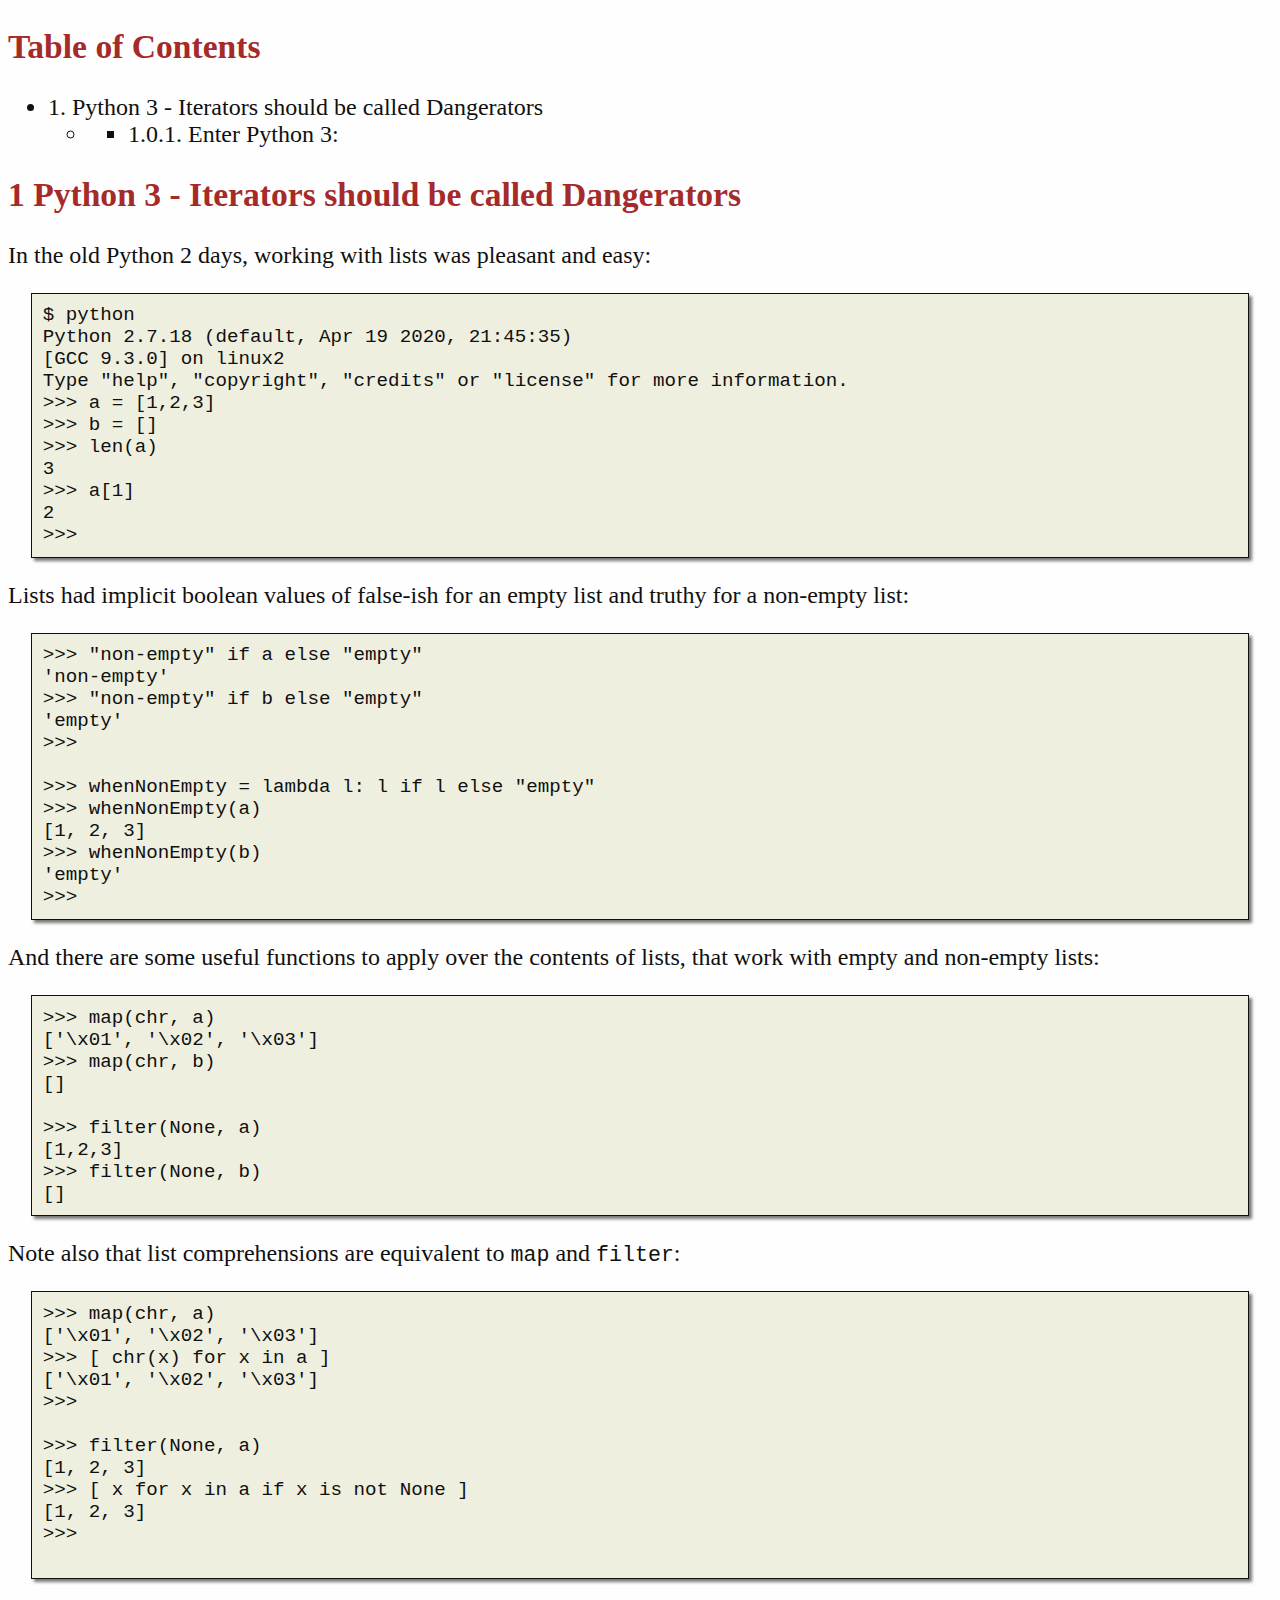
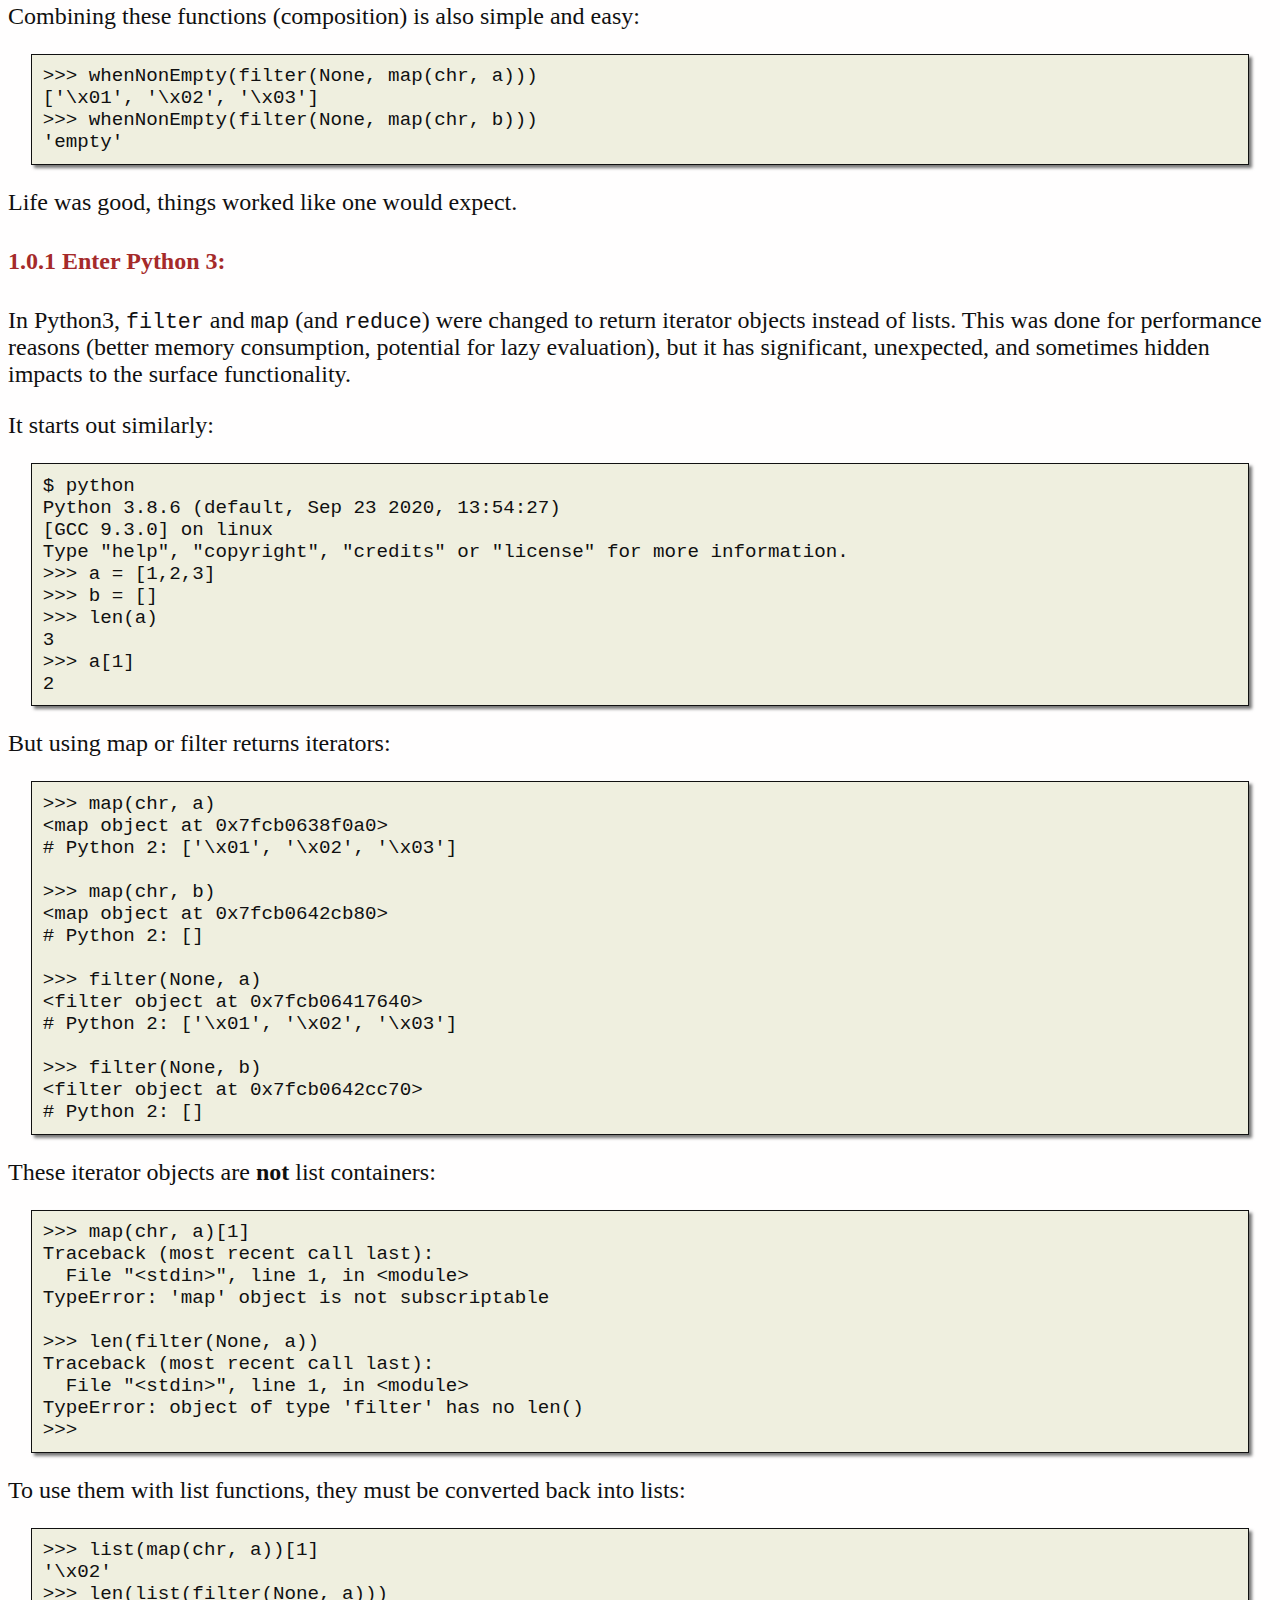
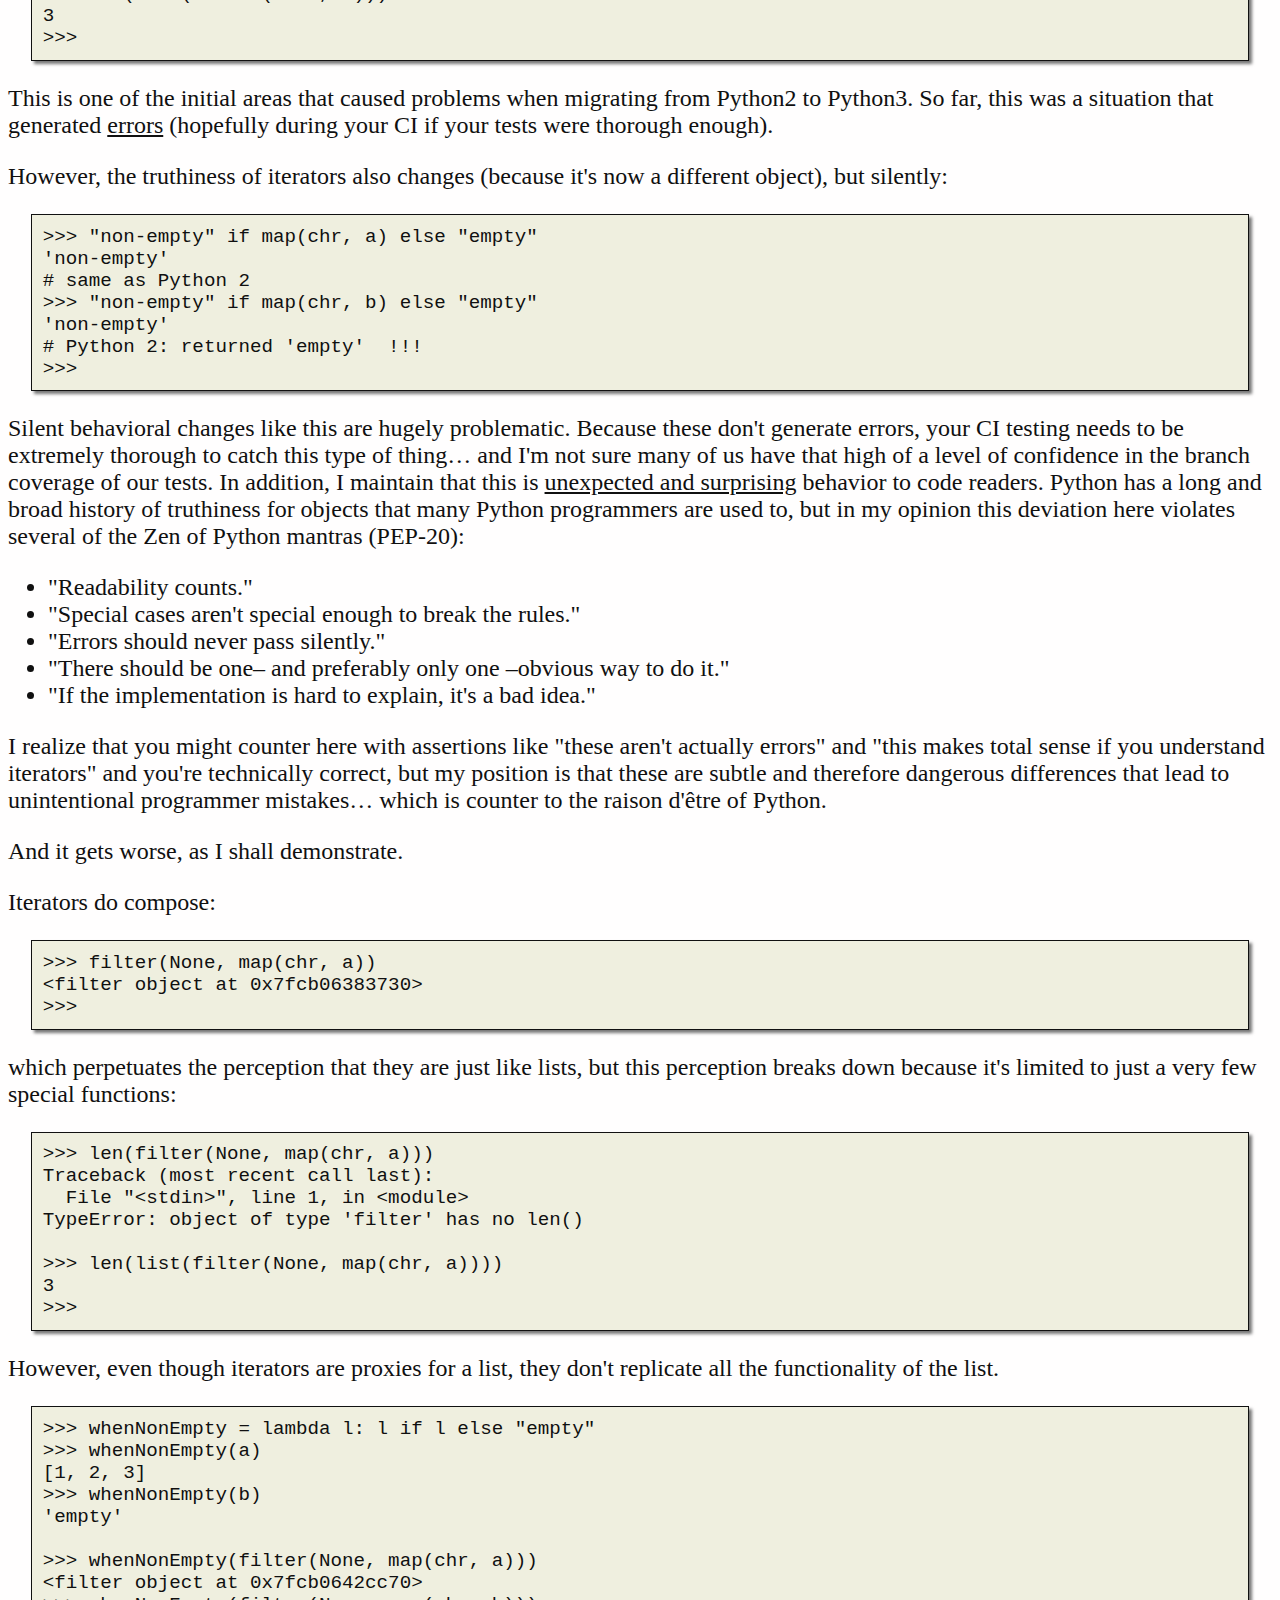
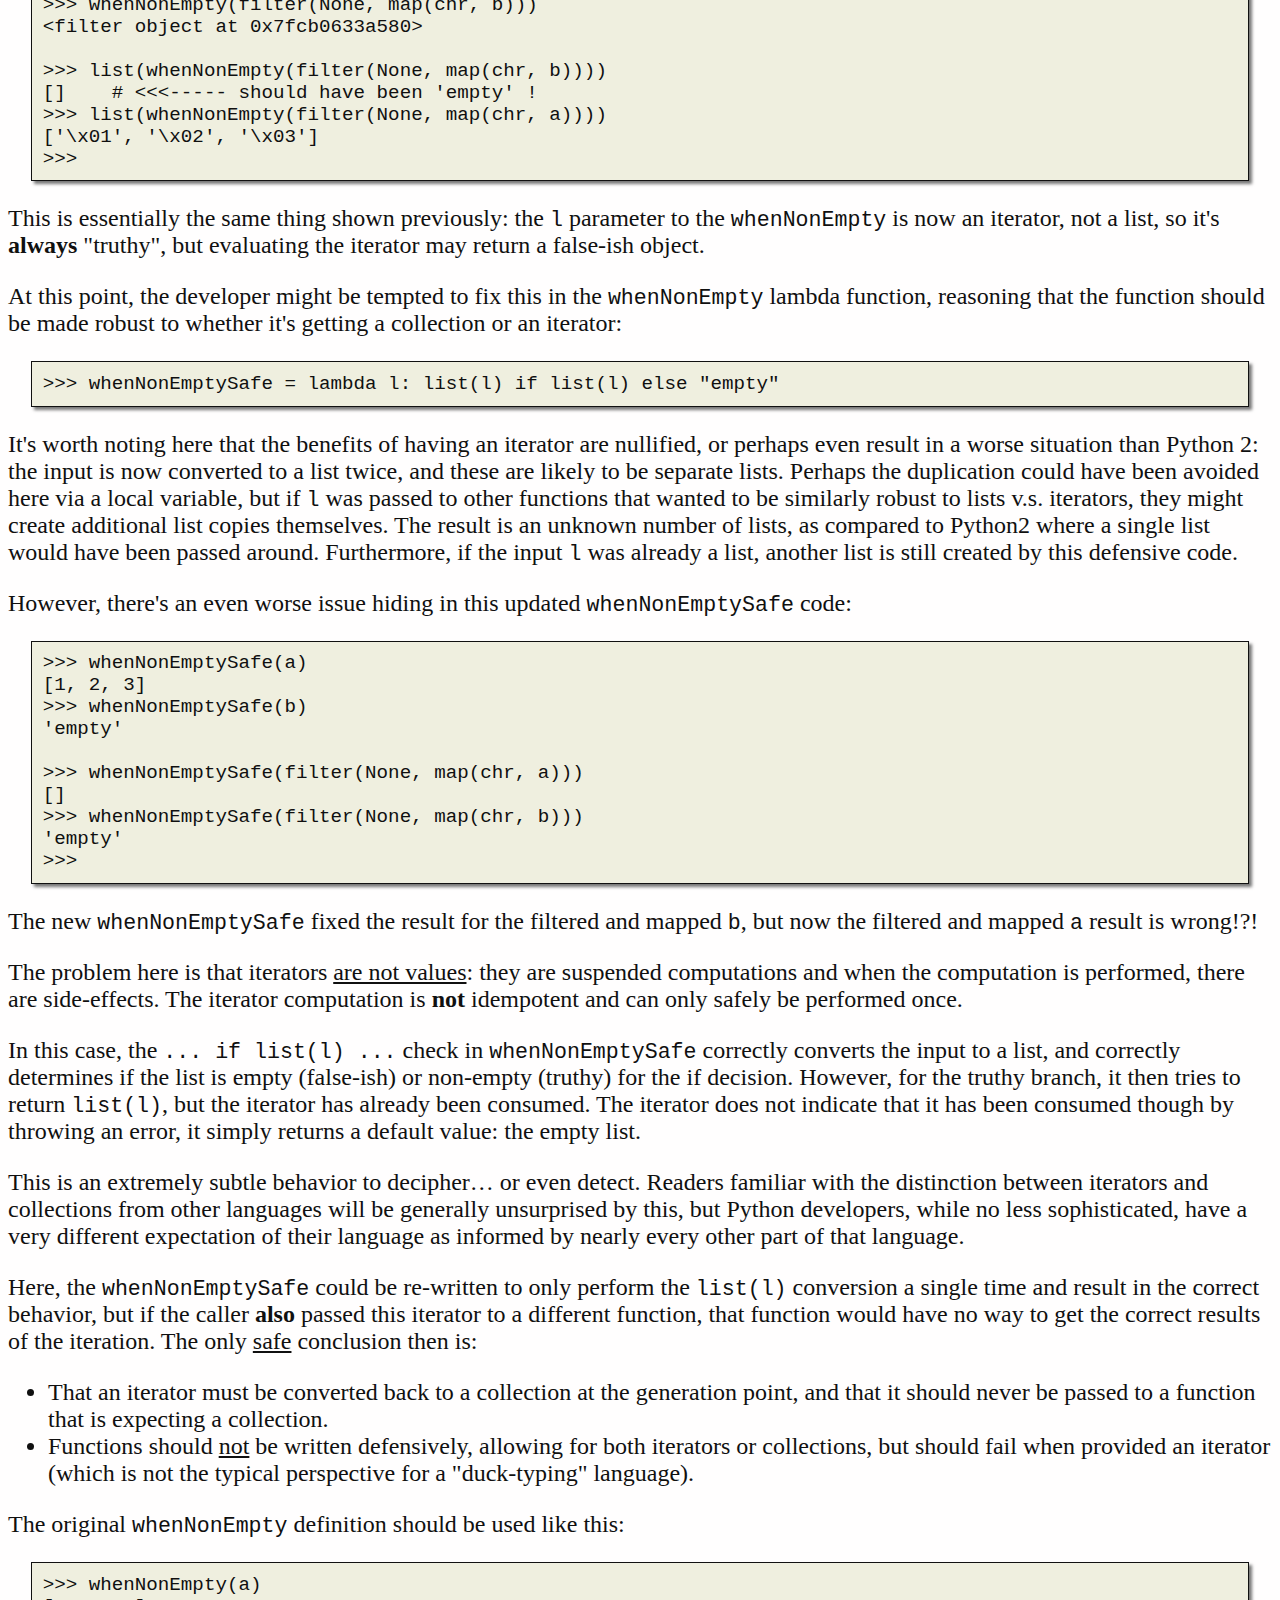
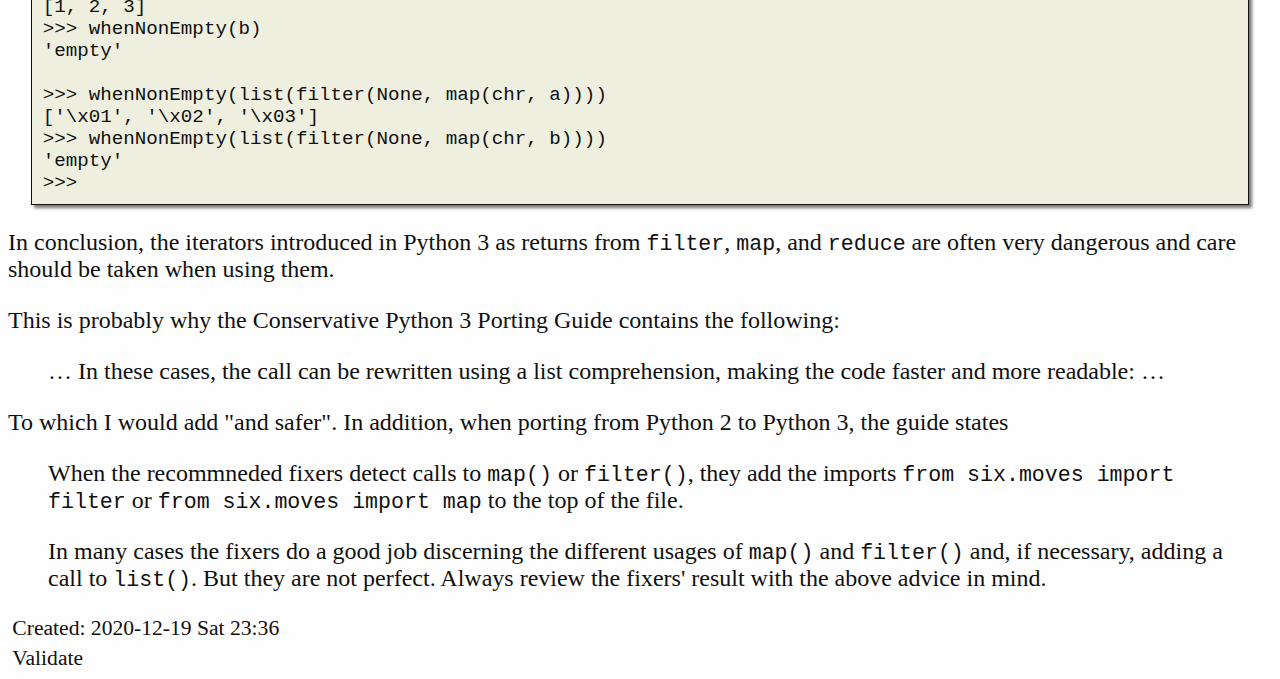
==== commit 14112b16: "Misc fixes, formatting, and CSS updates." ====
--- a/python3Dangerator.html
+++ b/python3Dangerator.html
@@ -3,7 +3,7 @@
 "http://www.w3.org/TR/xhtml1/DTD/xhtml1-strict.dtd">
 <html xmlns="http://www.w3.org/1999/xhtml" lang="en" xml:lang="en">
 <head>
-<!-- 2020-12-19 Sat 22:59 -->
+<!-- 2020-12-19 Sat 23:36 -->
 <meta http-equiv="Content-Type" content="text/html;charset=utf-8" />
 <meta name="viewport" content="width=device-width, initial-scale=1" />
 <title>&lrm;</title>
@@ -62,11 +62,11 @@
 <h2>Table of Contents</h2>
 <div id="text-table-of-contents">
 <ul>
-<li><a href="#org5c22f91">1. Python 3 - Iterators should be called Dangerators</a>
+<li><a href="#orgb2c1264">1. Python 3 - Iterators should be called Dangerators</a>
 <ul>
 <li>
 <ul>
-<li><a href="#org81662fd">1.0.1. Enter Python 3:</a></li>
+<li><a href="#org8277738">1.0.1. Enter Python 3:</a></li>
 </ul>
 </li>
 </ul>
@@ -75,8 +75,8 @@
 </div>
 </div>
 
-<div id="outline-container-org5c22f91" class="outline-2">
-<h2 id="org5c22f91"><span class="section-number-2">1</span> Python 3 - Iterators should be called Dangerators</h2>
+<div id="outline-container-orgb2c1264" class="outline-2">
+<h2 id="orgb2c1264"><span class="section-number-2">1</span> Python 3 - Iterators should be called Dangerators</h2>
 <div class="outline-text-2" id="text-1">
 <p>
 In the old Python 2 days, working with lists was pleasant and easy:
@@ -112,7 +112,7 @@
 &gt;&gt;&gt; whenNonEmpty(a)
 [1, 2, 3]
 &gt;&gt;&gt; whenNonEmpty(b)
-"empty"
+'empty'
 &gt;&gt;&gt;
 </pre>
 
@@ -160,7 +160,7 @@
 &gt;&gt;&gt; whenNonEmpty(filter(None, map(chr, a)))
 ['\x01', '\x02', '\x03']
 &gt;&gt;&gt; whenNonEmpty(filter(None, map(chr, b)))
-[]
+'empty'
 </pre>
 
 <p>
@@ -168,8 +168,8 @@
 </p>
 </div>
 
-<div id="outline-container-org81662fd" class="outline-4">
-<h4 id="org81662fd"><span class="section-number-4">1.0.1</span> Enter Python 3:</h4>
+<div id="outline-container-org8277738" class="outline-4">
+<h4 id="org8277738"><span class="section-number-4">1.0.1</span> Enter Python 3:</h4>
 <div class="outline-text-4" id="text-1-0-1">
 <p>
 In Python3, <code>filter</code> and <code>map</code> (and <code>reduce</code>) were changed to return
@@ -194,7 +194,6 @@
 3
 &gt;&gt;&gt; a[1]
 2
-&gt;&gt;&gt;
 </pre>
 
 <p>
@@ -205,12 +204,15 @@
 &gt;&gt;&gt; map(chr, a)
 &lt;map object at 0x7fcb0638f0a0&gt;
 # Python 2: ['\x01', '\x02', '\x03']
+
 &gt;&gt;&gt; map(chr, b)
 &lt;map object at 0x7fcb0642cb80&gt;
 # Python 2: []
+
 &gt;&gt;&gt; filter(None, a)
 &lt;filter object at 0x7fcb06417640&gt;
 # Python 2: ['\x01', '\x02', '\x03']
+
 &gt;&gt;&gt; filter(None, b)
 &lt;filter object at 0x7fcb0642cc70&gt;
 # Python 2: []
@@ -263,7 +265,7 @@
 # same as Python 2
 &gt;&gt;&gt; "non-empty" if map(chr, b) else "empty"
 'non-empty'
-# Python 2: 'empty'  !!!
+# Python 2: returned 'empty'  !!!
 &gt;&gt;&gt;
 </pre>
 
@@ -321,6 +323,7 @@
 Traceback (most recent call last):
   File "&lt;stdin&gt;", line 1, in &lt;module&gt;
 TypeError: object of type 'filter' has no len()
+
 &gt;&gt;&gt; len(list(filter(None, map(chr, a))))
 3
 &gt;&gt;&gt;
@@ -344,7 +347,7 @@
 &lt;filter object at 0x7fcb0633a580&gt;
 
 &gt;&gt;&gt; list(whenNonEmpty(filter(None, map(chr, b))))
-[]    # &lt;&lt;&lt;----- what?!
+[]    # &lt;&lt;&lt;----- should have been 'empty' !
 &gt;&gt;&gt; list(whenNonEmpty(filter(None, map(chr, a))))
 ['\x01', '\x02', '\x03']
 &gt;&gt;&gt;
@@ -507,7 +510,7 @@
 </div>
 </div>
 <div id="postamble" class="status">
-<p class="date">Created: 2020-12-19 Sat 22:59</p>
+<p class="date">Created: 2020-12-19 Sat 23:36</p>
 <p class="validation"><a href="http://validator.w3.org/check?uri=referer">Validate</a></p>
 </div>
 </body>
--- a/blog.css
+++ b/blog.css
@@ -1,7 +1,19 @@
       body {
-        color: #ffffcc;
-        background-color: #2e3436;
-        font-size: 14px;
+        background-color: #fffefe;
+        color: #101010;
+        font-size: 24px;
+        font-family: Times New Roman, Arial, Helvetica, sans-serif;
+      }
+      h2 {
+          font-size: 140%;
+          color: #a52a2a;
+      }
+      h3 {
+          font-size: 120%;
+          color: #a52a2a;
+      }
+      h1,h4,h5 {
+          color: #a52a2a;
       }
       .org-bold {
         /* bold */
@@ -1801,7 +1813,7 @@
   .todo   { font-family: monospace; color: red; }
   .done   { font-family: monospace; color: green; }
   .priority { font-family: monospace; color: orange; }
-  .tag    { background-color: #eee; font-family: monospace;
+  .tag    { background-color: #eee; font-family: Courier New, Lucida Console, monospace;
             padding: 2px; font-size: 80%; font-weight: normal; }
   .timestamp { color: #bebebe; }
   .timestamp-kwd { color: #5f9ea0; }
@@ -1811,14 +1823,19 @@
   .underline { text-decoration: underline; }
   #postamble p, #preamble p { font-size: 90%; margin: .2em; }
   p.verse { margin-left: 3%; }
+  code {
+      font-family: Courier New, Lucida Console, monospace;
+      font-size: 90%;
+  }
   pre {
-    border: 1px solid #ccc;
-    box-shadow: 3px 3px 3px #eee;
+    border: 1px solid #111;
+    box-shadow: 3px 3px 3px #777;
     padding: 8pt;
-    font-family: monospace;
-    font-size: 140%;
+    font-family: Courier New, Lucida Console, monospace;
+    font-size: 80%;
     overflow: auto;
     margin: 1.2em;
+    background-color: #efefdf;
   }
   pre.src {
     position: relative;
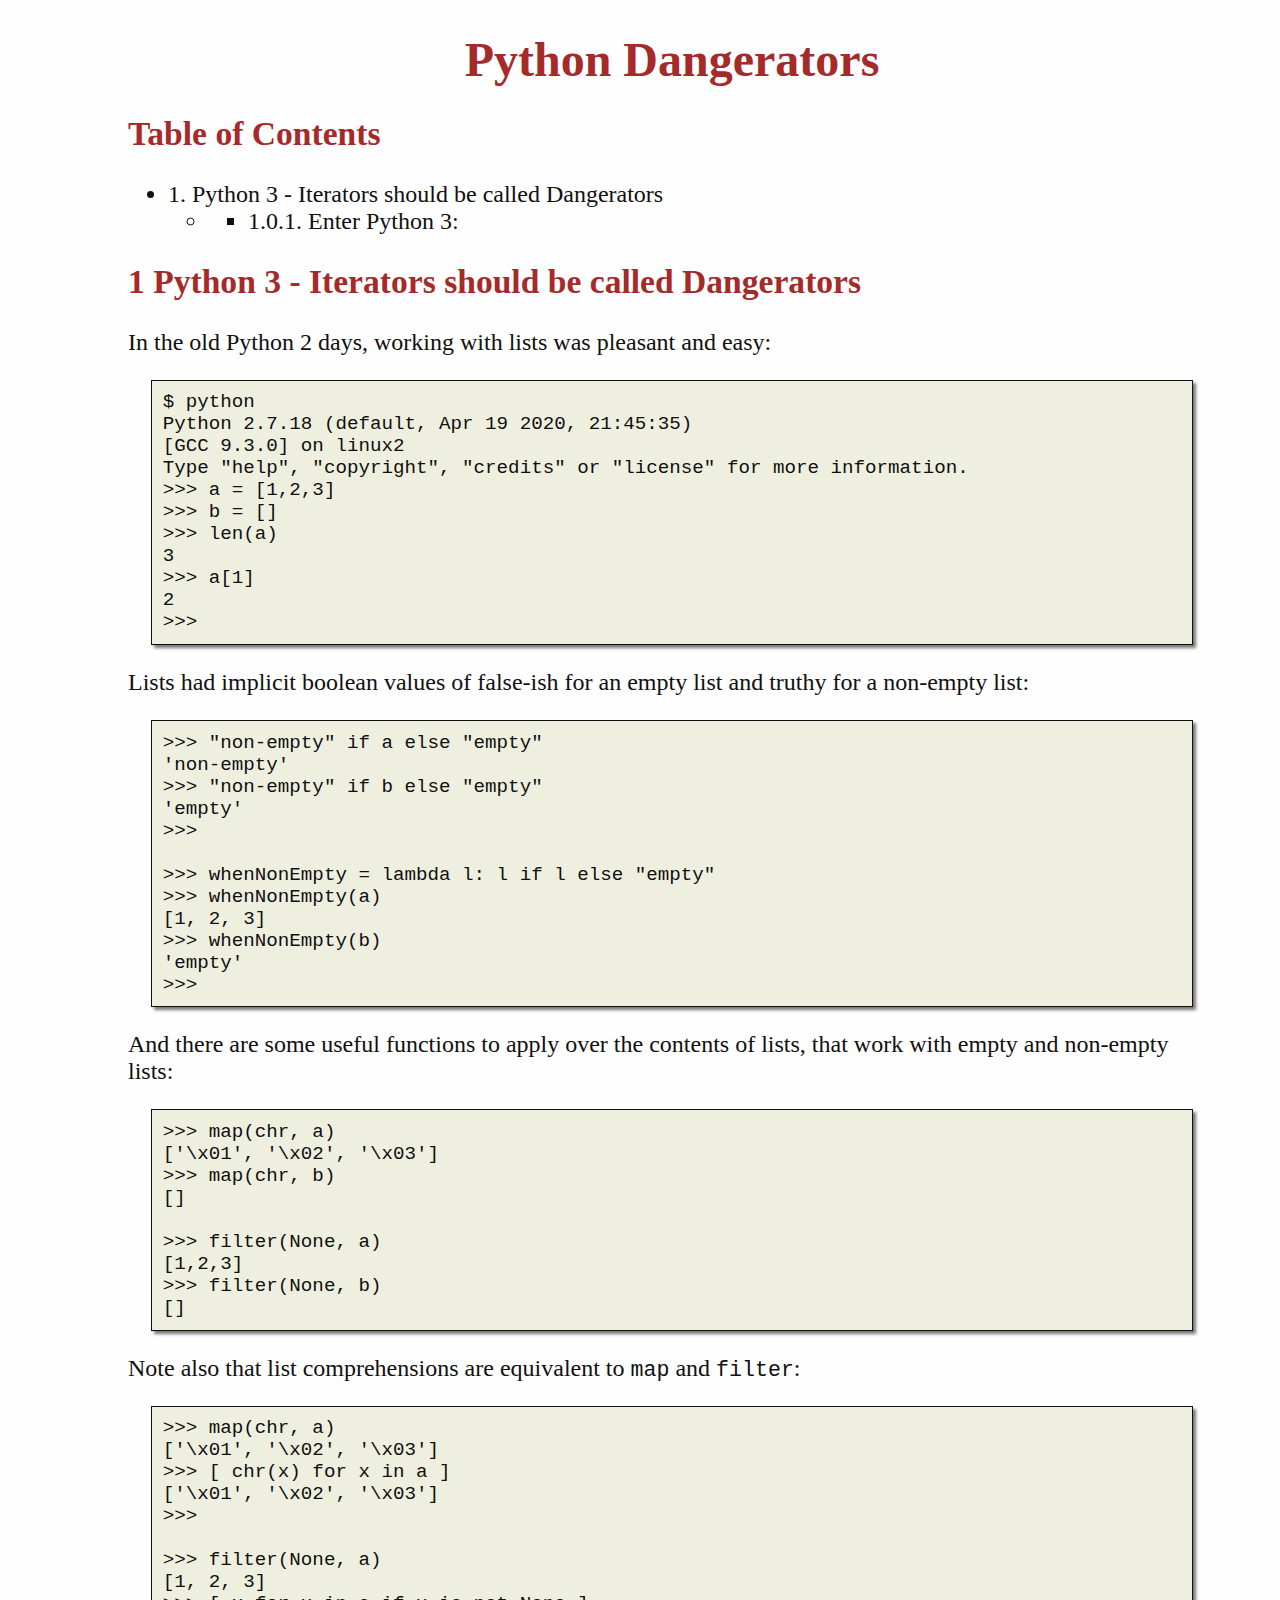
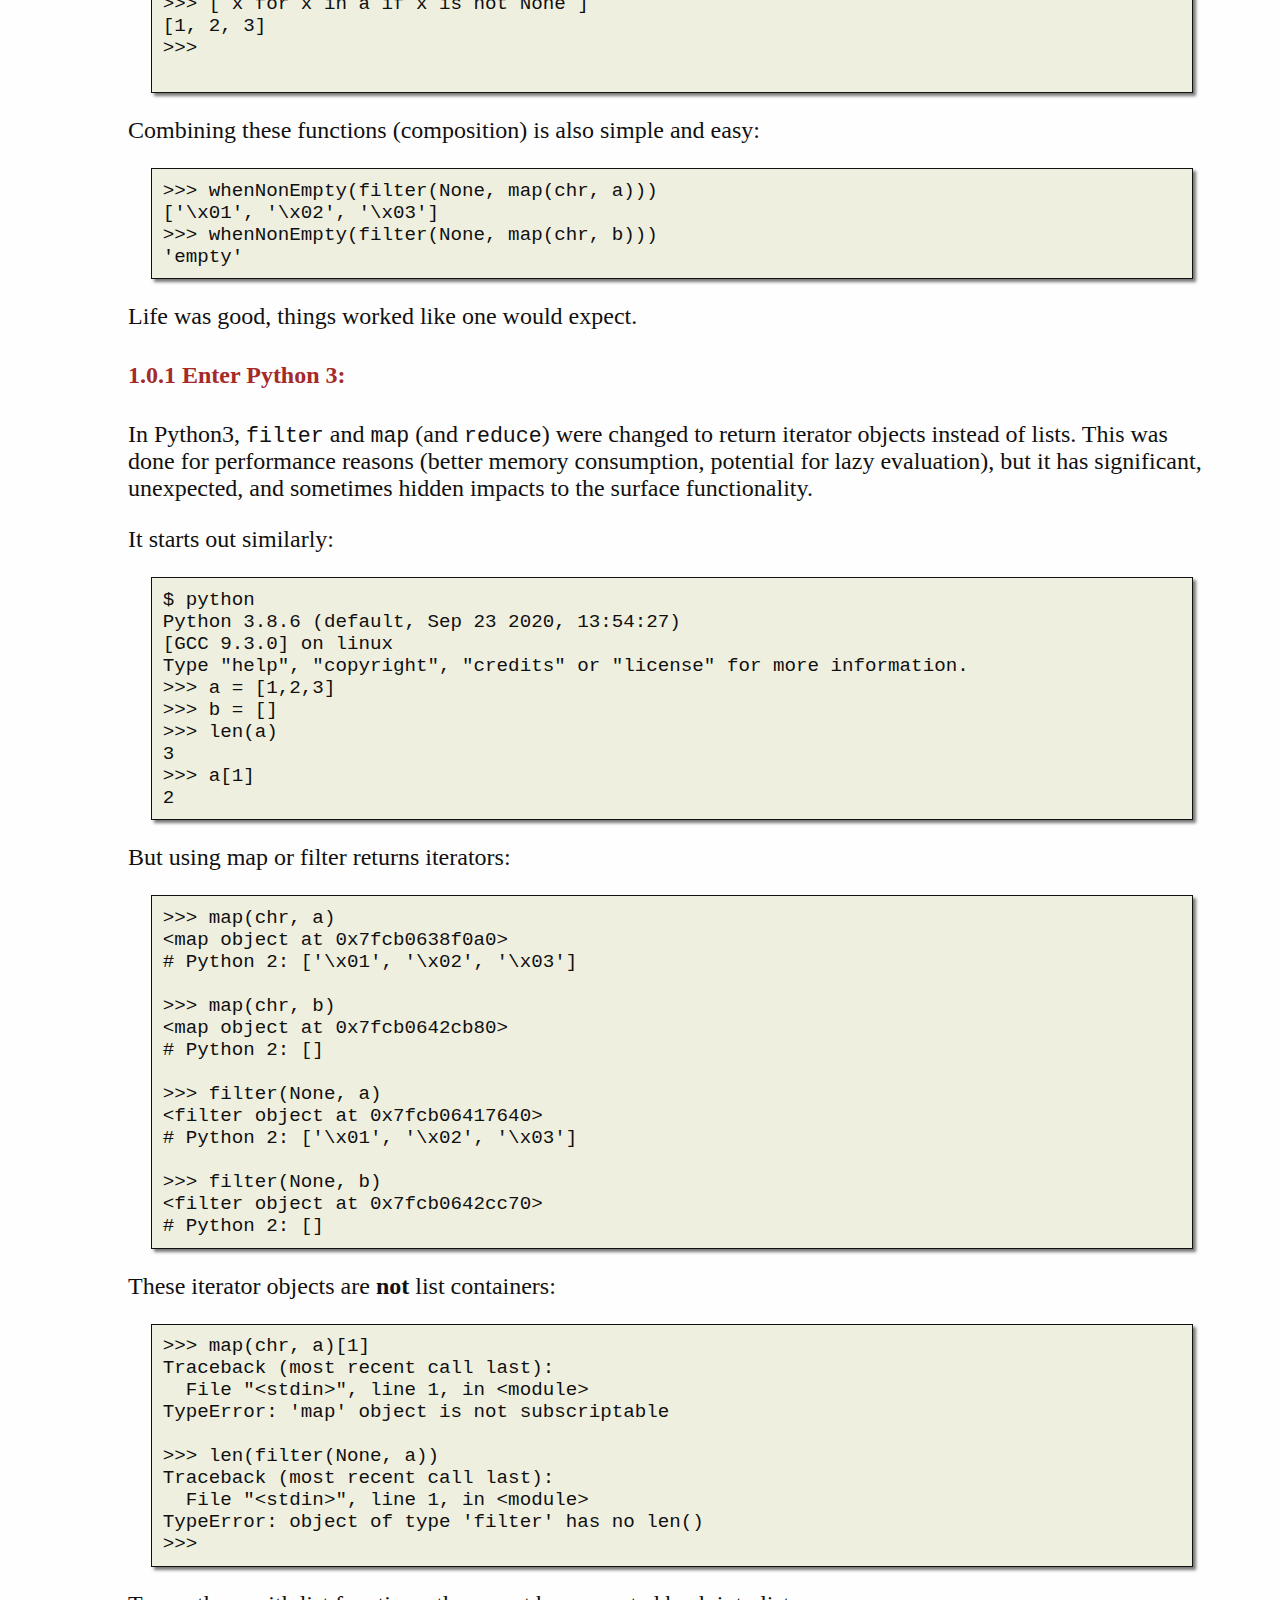
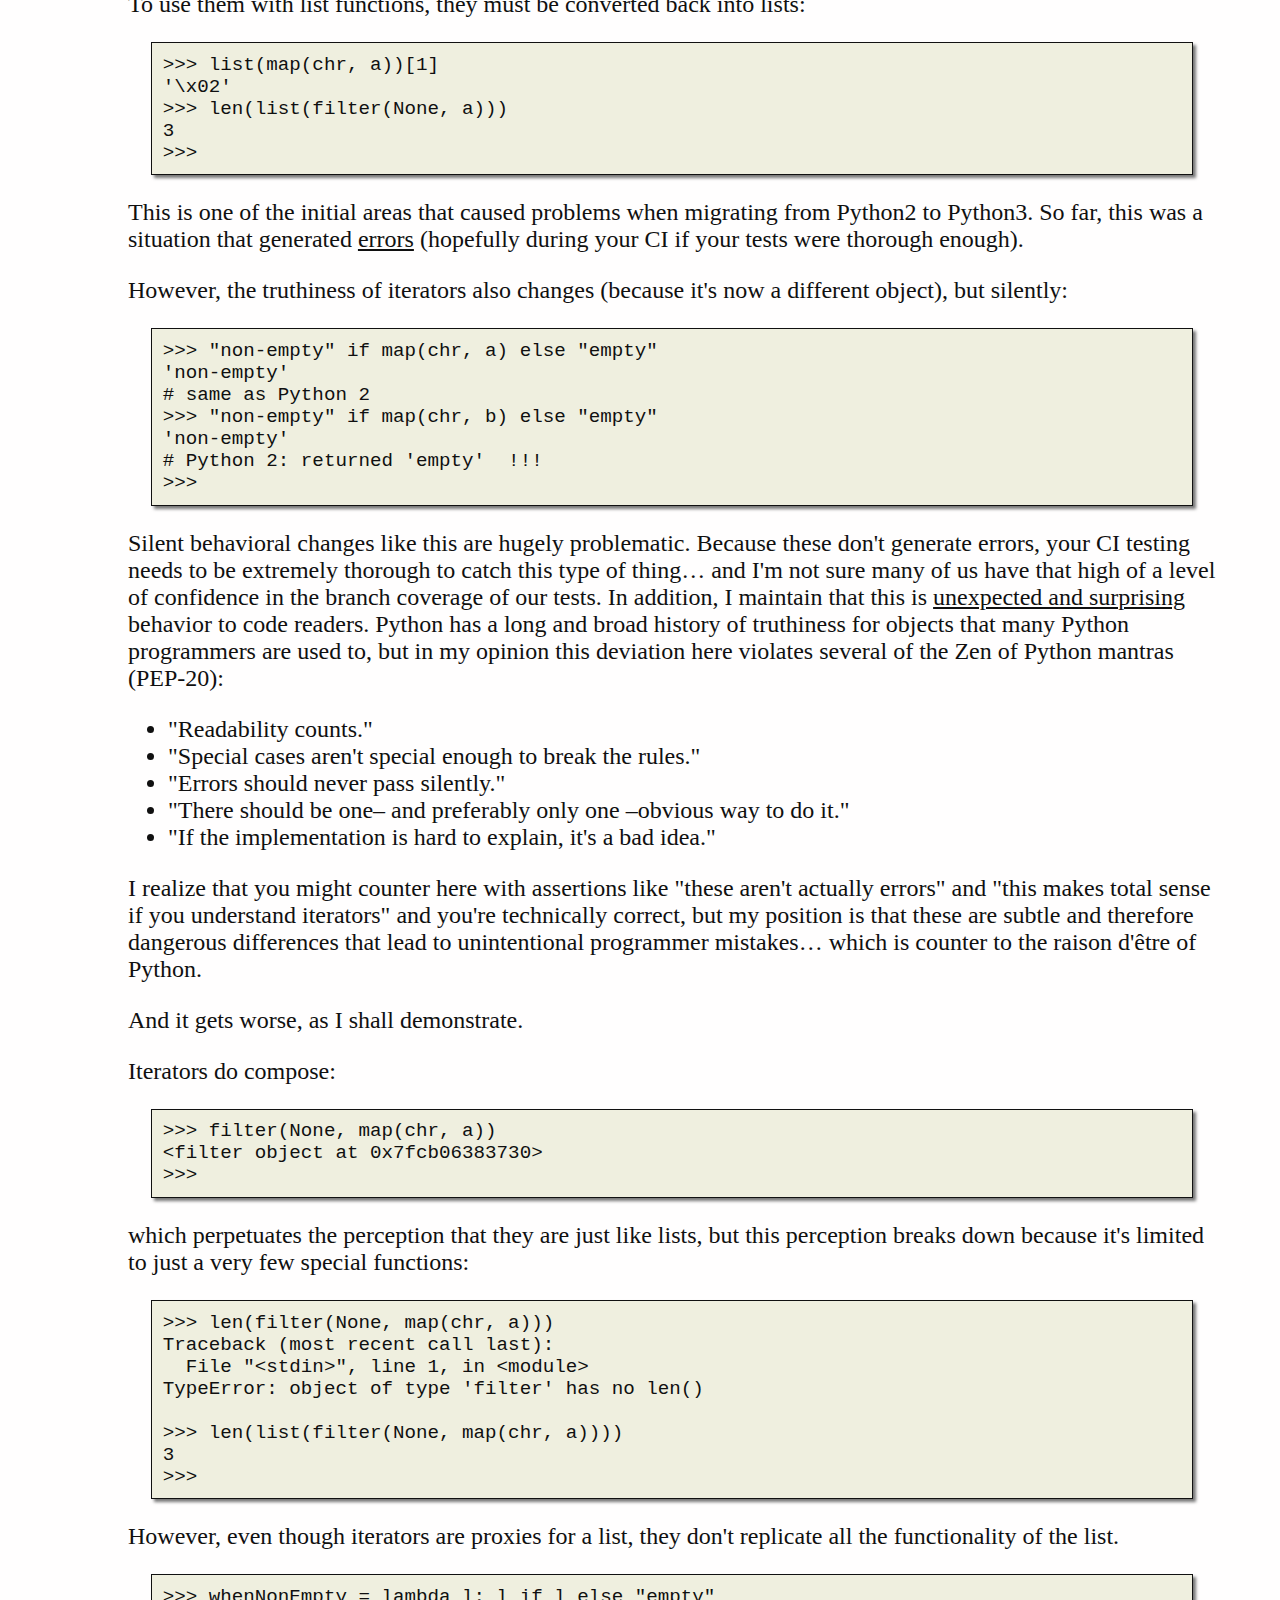
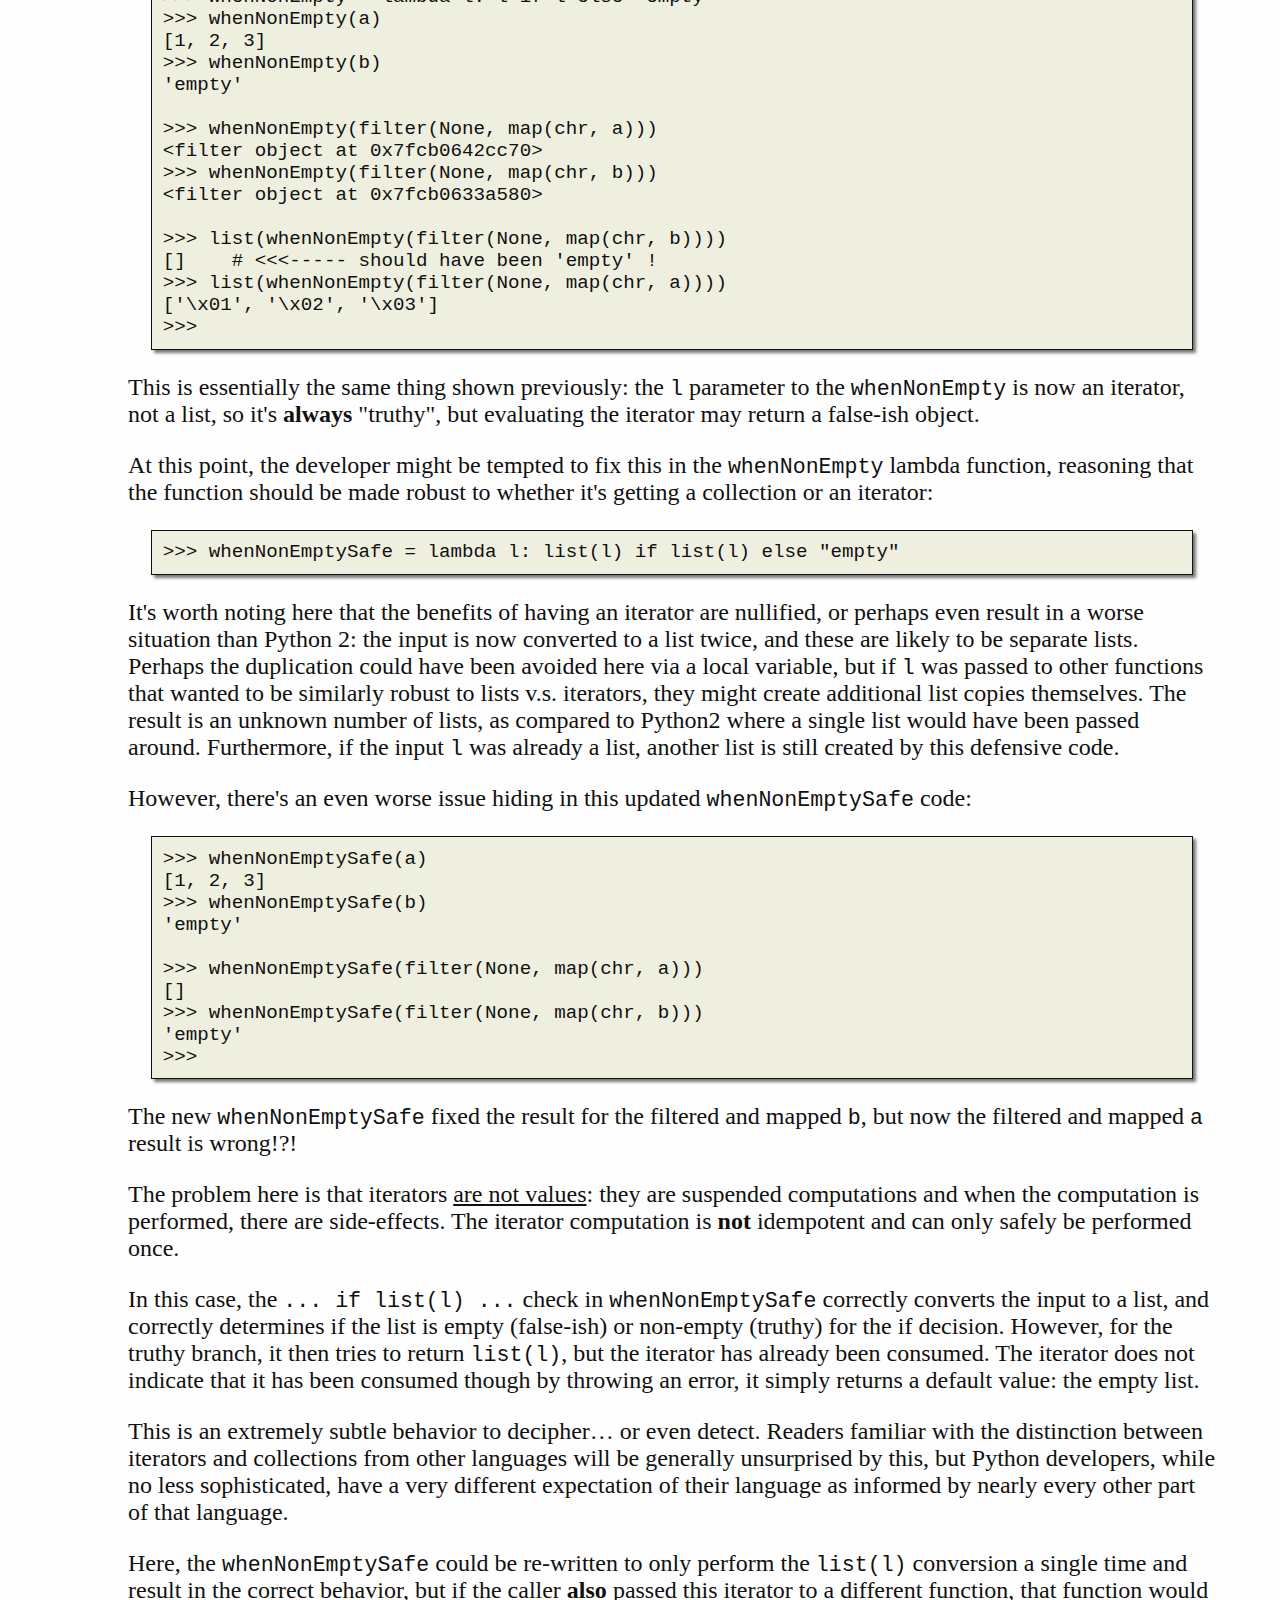
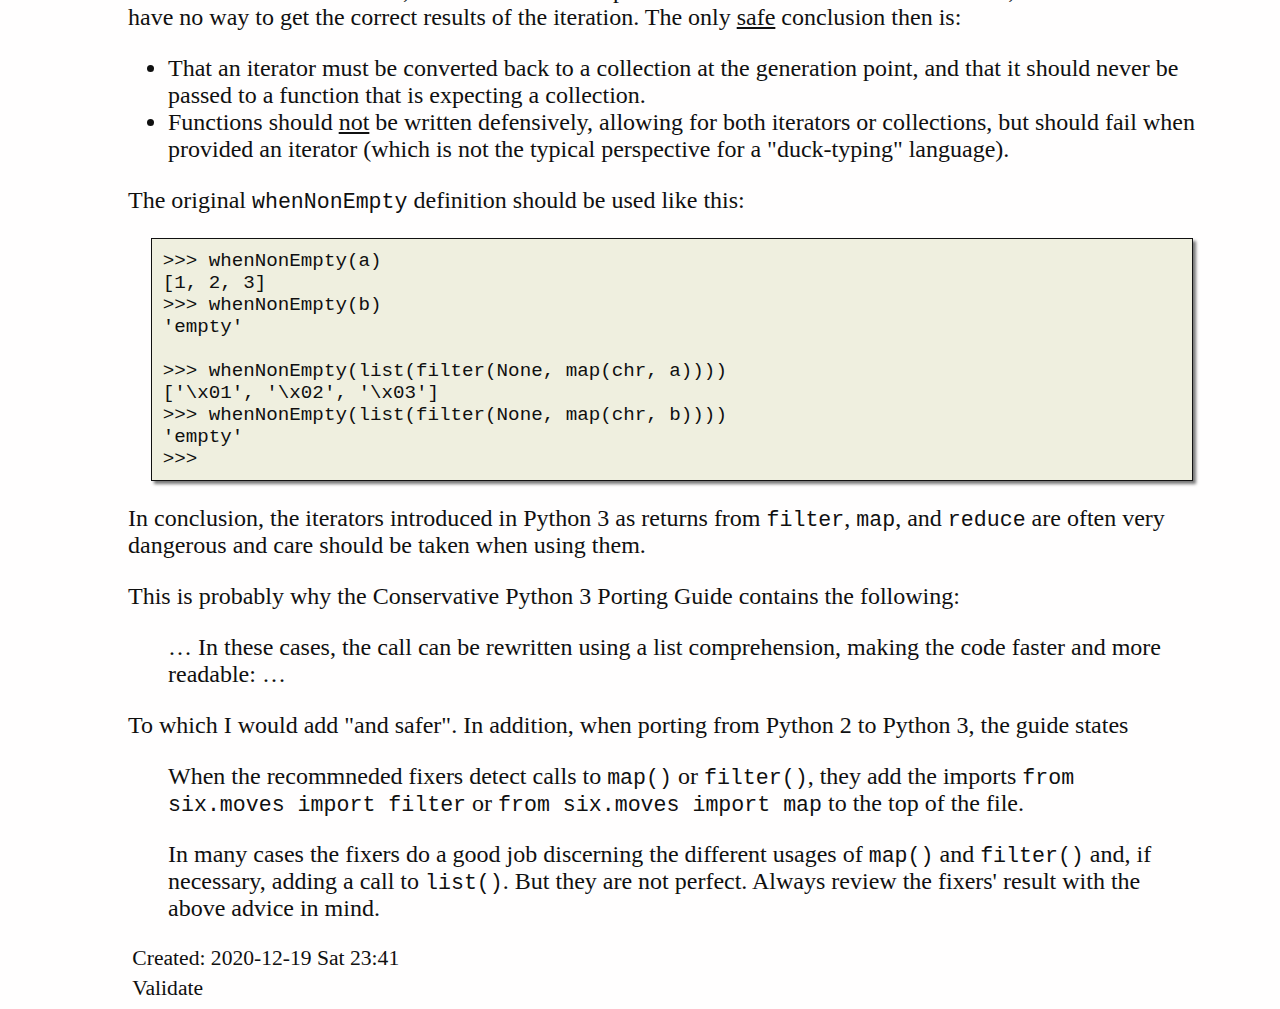
==== commit 86a8dc8a: "Update margins and title." ====
--- a/python3Dangerator.html
+++ b/python3Dangerator.html
@@ -3,10 +3,10 @@
 "http://www.w3.org/TR/xhtml1/DTD/xhtml1-strict.dtd">
 <html xmlns="http://www.w3.org/1999/xhtml" lang="en" xml:lang="en">
 <head>
-<!-- 2020-12-19 Sat 23:36 -->
+<!-- 2020-12-19 Sat 23:41 -->
 <meta http-equiv="Content-Type" content="text/html;charset=utf-8" />
 <meta name="viewport" content="width=device-width, initial-scale=1" />
-<title>&lrm;</title>
+<title>Python Dangerators</title>
 <meta name="generator" content="Org mode" />
 <link rel="stylesheet" type="text/css" href="blog.css">
 <script type="text/javascript">
@@ -58,15 +58,16 @@
 </head>
 <body>
 <div id="content">
+<h1 class="title">Python Dangerators</h1>
 <div id="table-of-contents">
 <h2>Table of Contents</h2>
 <div id="text-table-of-contents">
 <ul>
-<li><a href="#orgb2c1264">1. Python 3 - Iterators should be called Dangerators</a>
+<li><a href="#org1f1bba7">1. Python 3 - Iterators should be called Dangerators</a>
 <ul>
 <li>
 <ul>
-<li><a href="#org8277738">1.0.1. Enter Python 3:</a></li>
+<li><a href="#org71d7427">1.0.1. Enter Python 3:</a></li>
 </ul>
 </li>
 </ul>
@@ -75,8 +76,8 @@
 </div>
 </div>
 
-<div id="outline-container-orgb2c1264" class="outline-2">
-<h2 id="orgb2c1264"><span class="section-number-2">1</span> Python 3 - Iterators should be called Dangerators</h2>
+<div id="outline-container-org1f1bba7" class="outline-2">
+<h2 id="org1f1bba7"><span class="section-number-2">1</span> Python 3 - Iterators should be called Dangerators</h2>
 <div class="outline-text-2" id="text-1">
 <p>
 In the old Python 2 days, working with lists was pleasant and easy:
@@ -168,8 +169,8 @@
 </p>
 </div>
 
-<div id="outline-container-org8277738" class="outline-4">
-<h4 id="org8277738"><span class="section-number-4">1.0.1</span> Enter Python 3:</h4>
+<div id="outline-container-org71d7427" class="outline-4">
+<h4 id="org71d7427"><span class="section-number-4">1.0.1</span> Enter Python 3:</h4>
 <div class="outline-text-4" id="text-1-0-1">
 <p>
 In Python3, <code>filter</code> and <code>map</code> (and <code>reduce</code>) were changed to return
@@ -510,7 +511,7 @@
 </div>
 </div>
 <div id="postamble" class="status">
-<p class="date">Created: 2020-12-19 Sat 23:36</p>
+<p class="date">Created: 2020-12-19 Sat 23:41</p>
 <p class="validation"><a href="http://validator.w3.org/check?uri=referer">Validate</a></p>
 </div>
 </body>
--- a/blog.css
+++ b/blog.css
@@ -3,6 +3,8 @@
         color: #101010;
         font-size: 24px;
         font-family: Times New Roman, Arial, Helvetica, sans-serif;
+        margin-left: 10%;
+        margin-right: 5%;
       }
       h2 {
           font-size: 140%;
